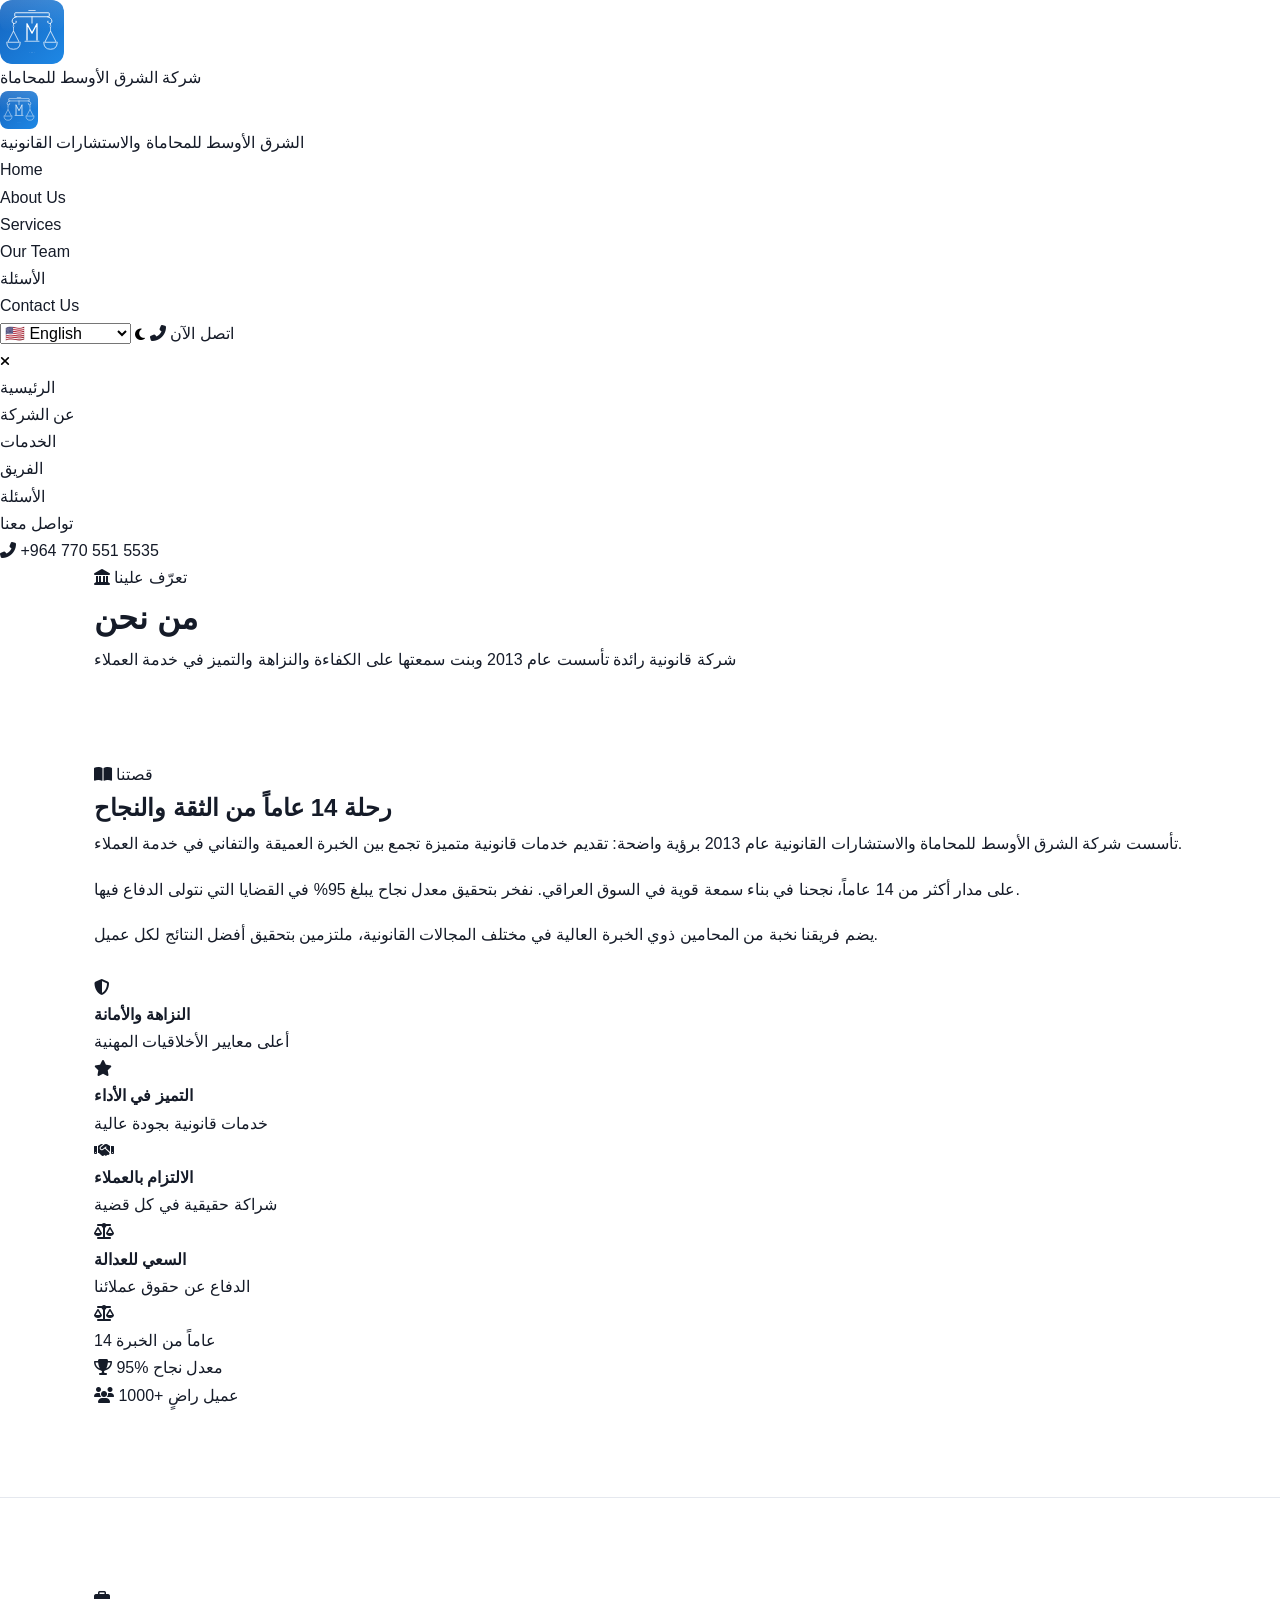
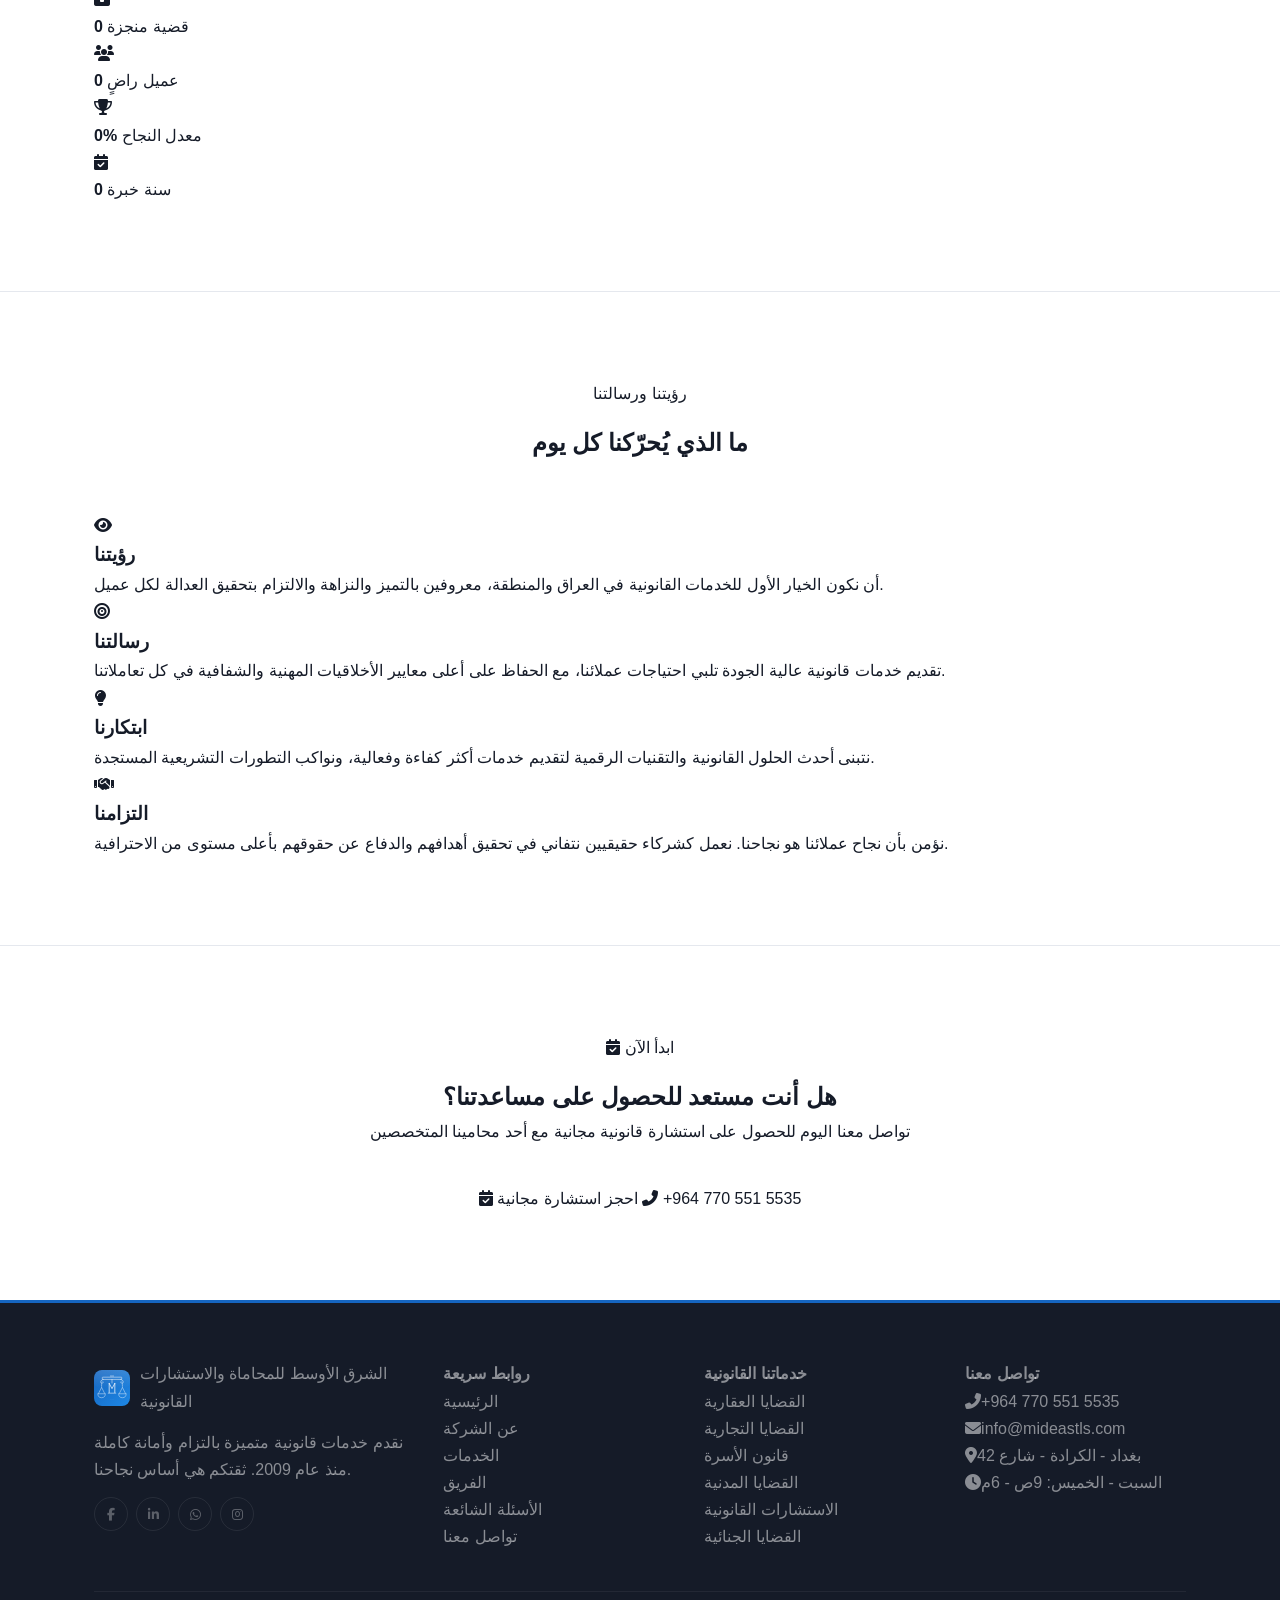
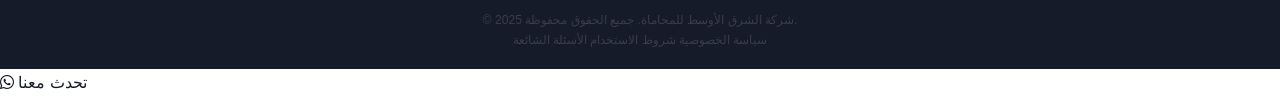
==== about.html @ 9b4bc9b2 "v40: Restore working CSS — fix display, dark mode, language switcher" ====
<!DOCTYPE html>
<html lang="ar" dir="rtl" data-theme="dark">
<head>
  <meta charset="UTF-8">
  <meta name="viewport" content="width=device-width, initial-scale=1.0, viewport-fit=cover">
  <meta name="description" content="من نحن - شركة الشرق الأوسط للمحاماة | تعرف على فريقنا ورؤيتنا ورسالتنا وقيمنا">
  <meta name="robots" content="index, follow">
  <title>من نحن - شركة الشرق الأوسط للمحاماة والاستشارات القانونية</title>
  <link rel="preconnect" href="https://fonts.googleapis.com">
  <link rel="preconnect" href="https://fonts.gstatic.com" crossorigin>
  <link href="https://fonts.googleapis.com/css2?family=Cairo:wght@300;400;500;600;700;800;900&family=Tajawal:wght@300;400;500;700;900&family=Amiri:wght@400;700&display=swap" rel="stylesheet">
  <link rel="stylesheet" href="https://cdnjs.cloudflare.com/ajax/libs/font-awesome/6.5.1/css/all.min.css" crossorigin="anonymous">
  <link rel="stylesheet" href="style.css?v=40">
  <link rel="icon" type="image/svg+xml" href="logo.svg">
  <link rel="manifest" href="manifest.json">
</head>
<body>

  <!-- PAGE LOADER -->
  <div id="pageLoader" class="page-loader">
    <div class="loader-inner">
      <div class="loader-emblem"><img src="logo.svg" alt="logo" style="width:64px;height:64px;border-radius:12px"></div>
      <div class="loader-bar-wrap"><div class="loader-bar-fill" id="loaderBar"></div></div>
      <p class="loader-label">شركة الشرق الأوسط للمحاماة</p>
    </div>
  </div>

  <!-- BACKGROUND DECOR -->
  <div class="site-bg" aria-hidden="true">
    <div class="bg-blob b1"></div>
    <div class="bg-blob b2"></div>
    <div class="bg-grid"></div>
  </div>

  <!-- NAVBAR -->
  <nav class="navbar" id="navbar">
    <div class="nav-inner">
      <a href="index.html" class="nav-logo">
        <div class="logo-emblem"><img src="logo.svg" alt="logo" style="width:38px;height:38px;border-radius:8px"></div>
        <div class="logo-txt">
          <span class="lt-main">الشرق الأوسط</span>
          <span class="lt-sub">للمحاماة والاستشارات القانونية</span>
        </div>
      </a>
      <ul class="nav-links" id="navLinks">
        <li><a href="index.html"          class="nl" data-i18n="nav.home">الرئيسية</a></li>
        <li><a href="about.html"          class="nl active" data-i18n="nav.about">عن الشركة</a></li>
        <li><a href="index.html#services" class="nl" data-i18n="nav.services">الخدمات</a></li>
        <li><a href="index.html#team"     class="nl" data-i18n="nav.team">الفريق</a></li>
        <li><a href="faq.html"            class="nl" data-i18n="nav.faq">الأسئلة</a></li>
        <li><a href="index.html#contact"  class="nl" data-i18n="nav.contact">تواصل معنا</a></li>
      </ul>
      <div class="nav-controls">
        <select class="lang-select" data-language-selector aria-label="اختر اللغة">
          <option value="ar">🇮🇶 AR</option>
          <option value="en">🇺🇸 EN</option>
          <option value="ku">KU</option>
          <option value="tr">🇹🇷 TR</option>
          <option value="fa">🇮🇷 FA</option>
          <option value="fr">🇫🇷 FR</option>
          <option value="de">🇩🇪 DE</option>
          <option value="es">🇪🇸 ES</option>
          <option value="ru">🇷🇺 RU</option>
          <option value="zh">🇨🇳 ZH</option>
        </select>
        <button class="theme-toggle-btn" id="themeBtn" aria-label="تبديل المظهر">
          <i class="fas fa-moon" id="themeIco"></i>
        </button>
        <a href="tel:+9647705515535" class="nav-phone-btn">
          <i class="fas fa-phone-alt"></i>
          <span>اتصل الآن</span>
        </a>
        <button class="burger" id="burger" aria-label="القائمة" aria-expanded="false">
          <span></span><span></span><span></span>
        </button>
      </div>
    </div>
  </nav>

  <!-- MOBILE MENU OVERLAY -->
  <div class="mobile-menu-overlay" id="mobileOverlay">
    <div class="mm-inner">
      <button class="mm-close" id="mmClose"><i class="fas fa-times"></i></button>
      <ul class="mm-links">
        <li><a href="index.html">الرئيسية</a></li>
        <li><a href="about.html">عن الشركة</a></li>
        <li><a href="index.html#services">الخدمات</a></li>
        <li><a href="index.html#team">الفريق</a></li>
        <li><a href="faq.html">الأسئلة</a></li>
        <li><a href="index.html#contact">تواصل معنا</a></li>
      </ul>
      <a href="tel:+9647705515535" class="mm-phone"><i class="fas fa-phone-alt"></i> +964 770 551 5535</a>
    </div>
  </div>

  <!-- PAGE BANNER -->
  <div class="page-banner">
    <div class="container">
      <div class="page-banner-tag"><i class="fas fa-landmark"></i> تعرّف علينا</div>
      <h1>من نحن</h1>
      <p>شركة قانونية رائدة تأسست عام 2013 وبنت سمعتها على الكفاءة والنزاهة والتميز في خدمة العملاء</p>
    </div>
  </div>

  <!-- STORY SECTION -->
  <section class="section">
    <div class="container">
      <div class="about-wrap">
        <div class="about-text-wrap reveal-up">
          <div class="sec-tag"><i class="fas fa-book-open"></i> قصتنا</div>
          <h2 class="sec-title">رحلة 14 عاماً من الثقة والنجاح</h2>
          <p style="color:var(--tx2); line-height:1.85; margin-bottom:1rem;">تأسست شركة الشرق الأوسط للمحاماة والاستشارات القانونية عام 2013 برؤية واضحة: تقديم خدمات قانونية متميزة تجمع بين الخبرة العميقة والتفاني في خدمة العملاء.</p>
          <p style="color:var(--tx2); line-height:1.85; margin-bottom:1rem;">على مدار أكثر من 14 عاماً، نجحنا في بناء سمعة قوية في السوق العراقي. نفخر بتحقيق معدل نجاح يبلغ 95% في القضايا التي نتولى الدفاع فيها.</p>
          <p style="color:var(--tx2); line-height:1.85; margin-bottom:1.5rem;">يضم فريقنا نخبة من المحامين ذوي الخبرة العالية في مختلف المجالات القانونية، ملتزمين بتحقيق أفضل النتائج لكل عميل.</p>
          <div class="about-values-grid">
            <div class="av-val">
              <div class="avv-icon"><i class="fas fa-shield-alt"></i></div>
              <div><h4>النزاهة والأمانة</h4><p>أعلى معايير الأخلاقيات المهنية</p></div>
            </div>
            <div class="av-val">
              <div class="avv-icon"><i class="fas fa-star"></i></div>
              <div><h4>التميز في الأداء</h4><p>خدمات قانونية بجودة عالية</p></div>
            </div>
            <div class="av-val">
              <div class="avv-icon"><i class="fas fa-handshake"></i></div>
              <div><h4>الالتزام بالعملاء</h4><p>شراكة حقيقية في كل قضية</p></div>
            </div>
            <div class="av-val">
              <div class="avv-icon"><i class="fas fa-balance-scale"></i></div>
              <div><h4>السعي للعدالة</h4><p>الدفاع عن حقوق عملائنا</p></div>
            </div>
          </div>
        </div>
        <div class="about-visual reveal-right">
          <div class="av-main">
            <div class="av-emblem"><i class="fas fa-balance-scale"></i></div>
            <div class="av-badge">
              <span class="av-years">14</span>
              <span>عاماً من الخبرة</span>
            </div>
            <div class="av-card av-c1">
              <i class="fas fa-trophy"></i>
              <span>95% معدل نجاح</span>
            </div>
            <div class="av-card av-c2">
              <i class="fas fa-users"></i>
              <span>1000+ عميل راضٍ</span>
            </div>
          </div>
        </div>
      </div>
    </div>
  </section>

  <!-- STATS -->
  <section class="section" style="background:var(--s2); border-top:1px solid var(--border); border-bottom:1px solid var(--border);">
    <div class="container">
      <div class="stats-row">
        <div class="stat-box reveal-up">
          <div class="sbox-icon"><i class="fas fa-briefcase"></i></div>
          <div class="sbox-body">
            <strong class="counter-anim" data-target="500">0</strong>
            <span>قضية منجزة</span>
          </div>
        </div>
        <div class="stat-box reveal-up">
          <div class="sbox-icon"><i class="fas fa-users"></i></div>
          <div class="sbox-body">
            <strong class="counter-anim" data-target="1000">0</strong>
            <span>عميل راضٍ</span>
          </div>
        </div>
        <div class="stat-box reveal-up">
          <div class="sbox-icon"><i class="fas fa-trophy"></i></div>
          <div class="sbox-body">
            <strong><span class="counter-anim" data-target="95">0</span>%</strong>
            <span>معدل النجاح</span>
          </div>
        </div>
        <div class="stat-box reveal-up">
          <div class="sbox-icon"><i class="fas fa-calendar-check"></i></div>
          <div class="sbox-body">
            <strong class="counter-anim" data-target="15">0</strong>
            <span>سنة خبرة</span>
          </div>
        </div>
      </div>
    </div>
  </section>

  <!-- VISION & MISSION -->
  <section class="section">
    <div class="container">
      <div class="section-hd" style="text-align:center; margin-bottom:3rem;">
        <div class="sec-tag" style="margin:0 auto 1rem;">رؤيتنا ورسالتنا</div>
        <h2 class="sec-title">ما الذي يُحرّكنا كل يوم</h2>
      </div>
      <div class="why-grid">
        <div class="why-card reveal-up">
          <div class="why-ico"><i class="fas fa-eye"></i></div>
          <h3>رؤيتنا</h3>
          <p>أن نكون الخيار الأول للخدمات القانونية في العراق والمنطقة، معروفين بالتميز والنزاهة والالتزام بتحقيق العدالة لكل عميل.</p>
        </div>
        <div class="why-card reveal-up">
          <div class="why-ico"><i class="fas fa-bullseye"></i></div>
          <h3>رسالتنا</h3>
          <p>تقديم خدمات قانونية عالية الجودة تلبي احتياجات عملائنا، مع الحفاظ على أعلى معايير الأخلاقيات المهنية والشفافية في كل تعاملاتنا.</p>
        </div>
        <div class="why-card reveal-up">
          <div class="why-ico"><i class="fas fa-lightbulb"></i></div>
          <h3>ابتكارنا</h3>
          <p>نتبنى أحدث الحلول القانونية والتقنيات الرقمية لتقديم خدمات أكثر كفاءة وفعالية، ونواكب التطورات التشريعية المستجدة.</p>
        </div>
        <div class="why-card reveal-up">
          <div class="why-ico"><i class="fas fa-handshake"></i></div>
          <h3>التزامنا</h3>
          <p>نؤمن بأن نجاح عملائنا هو نجاحنا. نعمل كشركاء حقيقيين نتفاني في تحقيق أهدافهم والدفاع عن حقوقهم بأعلى مستوى من الاحترافية.</p>
        </div>
      </div>
    </div>
  </section>

  <!-- CTA -->
  <section class="section" style="background:var(--s2); border-top:1px solid var(--border);">
    <div class="container" style="text-align:center; max-width:660px;">
      <div class="sec-tag" style="margin:0 auto 1rem;"><i class="fas fa-calendar-check"></i> ابدأ الآن</div>
      <h2 class="sec-title reveal-up">هل أنت مستعد للحصول على مساعدتنا؟</h2>
      <p style="color:var(--tx2); margin-bottom:2.5rem;" class="reveal-up">تواصل معنا اليوم للحصول على استشارة قانونية مجانية مع أحد محامينا المتخصصين</p>
      <div class="hero-actions reveal-up">
        <a href="index.html#contact" class="btn-hero-primary">
          <i class="fas fa-calendar-check"></i>
          <span>احجز استشارة مجانية</span>
        </a>
        <a href="tel:+9647705515535" class="btn-hero-secondary">
          <i class="fas fa-phone-alt"></i>
          <span dir="ltr">+964 770 551 5535</span>
        </a>
      </div>
    </div>
  </section>

  <!-- FOOTER -->
  <footer class="footer">
    <div class="footer-top">
      <div class="container">
        <div class="footer-grid">
          <div class="fg-brand">
            <a href="index.html" class="footer-logo">
              <img src="logo.svg" alt="logo" style="width:36px;height:36px;border-radius:8px">
              <div>
                <span class="fl-a">الشرق الأوسط</span>
                <span class="fl-b">للمحاماة والاستشارات القانونية</span>
              </div>
            </a>
            <p>نقدم خدمات قانونية متميزة بالتزام وأمانة كاملة منذ عام 2009. ثقتكم هي أساس نجاحنا.</p>
            <div class="footer-social">
              <a href="#" aria-label="Facebook"><i class="fab fa-facebook-f"></i></a>
              <a href="#" aria-label="LinkedIn"><i class="fab fa-linkedin-in"></i></a>
              <a href="https://wa.me/9647705515535" aria-label="WhatsApp"><i class="fab fa-whatsapp"></i></a>
              <a href="#" aria-label="Instagram"><i class="fab fa-instagram"></i></a>
            </div>
          </div>
          <div class="fg-col">
            <h4>روابط سريعة</h4>
            <ul>
              <li><a href="index.html">الرئيسية</a></li>
              <li><a href="about.html">عن الشركة</a></li>
              <li><a href="index.html#services">الخدمات</a></li>
              <li><a href="index.html#team">الفريق</a></li>
              <li><a href="faq.html">الأسئلة الشائعة</a></li>
              <li><a href="index.html#contact">تواصل معنا</a></li>
            </ul>
          </div>
          <div class="fg-col">
            <h4>خدماتنا القانونية</h4>
            <ul>
              <li><a href="index.html#services">القضايا العقارية</a></li>
              <li><a href="index.html#services">القضايا التجارية</a></li>
              <li><a href="index.html#services">قانون الأسرة</a></li>
              <li><a href="index.html#services">القضايا المدنية</a></li>
              <li><a href="index.html#services">الاستشارات القانونية</a></li>
              <li><a href="index.html#services">القضايا الجنائية</a></li>
            </ul>
          </div>
          <div class="fg-col">
            <h4>تواصل معنا</h4>
            <ul class="footer-contact-list">
              <li><i class="fas fa-phone-alt"></i><a href="tel:+9647705515535" dir="ltr">+964 770 551 5535</a></li>
              <li><i class="fas fa-envelope"></i><a href="mailto:info@mideastls.com">info@mideastls.com</a></li>
              <li><i class="fas fa-map-marker-alt"></i><span>بغداد - الكرادة - شارع 42</span></li>
              <li><i class="fas fa-clock"></i><span>السبت - الخميس: 9ص - 6م</span></li>
            </ul>
          </div>
        </div>
      </div>
    </div>
    <div class="footer-bottom">
      <div class="container">
        <p>© 2025 شركة الشرق الأوسط للمحاماة. جميع الحقوق محفوظة.</p>
        <div class="fbot-links">
          <a href="#">سياسة الخصوصية</a>
          <a href="#">شروط الاستخدام</a>
          <a href="faq.html">الأسئلة الشائعة</a>
        </div>
      </div>
    </div>
  </footer>

  <!-- BACK TO TOP -->
  <button class="back-to-top" id="backTop" aria-label="العودة للأعلى">
    <i class="fas fa-arrow-up"></i>
  </button>

  <!-- WHATSAPP FLOAT -->
  <a href="https://wa.me/9647705515535?text=مرحباً، أود الاستفسار عن خدماتكم القانونية."
     class="wa-float" target="_blank" rel="noopener noreferrer" aria-label="واتساب">
    <i class="fab fa-whatsapp"></i>
    <span>تحدث معنا</span>
  </a>

  <!-- TOAST -->
  <div class="toast-box" id="toastContainer" aria-live="polite" aria-atomic="true"></div>

  <script src="laws-data.js?v=40" defer></script>
  <script src="laws-data-2.js?v=40" defer></script>
  <script src="laws-data-3.js?v=40" defer></script>
  <script src="laws-data-4.js?v=40" defer></script>
  <script src="laws-data-5.js?v=40" defer></script>
  <script src="laws-data-6.js?v=40" defer></script>
  <script src="laws-data-7.js?v=40" defer></script>
  <script src="laws-data-8.js?v=40" defer></script>
  <script src="laws-data-9.js?v=40" defer></script>
  <script src="laws-data-10.js?v=40" defer></script>
  <script src="ai-engine.js?v=40" defer></script>
  <script src="language-system.js?v=40" defer></script>
  <script src="admin-bridge.js?v=40" defer></script>
  <script src="script.js?v=40" defer></script>
</body>
</html>
---- style.css ----
﻿/* ================================================
   v40 — PROFESSIONAL BLUE — Law Firm
   Logo: #1565C0 → #1976D2 → #1E88E5
   Matching logo colors, refined professional look
   ================================================ */

:root {
  --blue-deep: #0d47a1;
  --blue: #1565c0;
  --blue-mid: #1976d2;
  --blue-bright: #1e88e5;
  --blue-light: #42a5f5;
  --blue-pale: #e3f2fd;
  --blue-wash: #f0f7ff;
  --white: #ffffff;
  --off-white: #fafbfd;
  --gray-50: #f5f7fa;
  --gray-100: #ebeef2;
  --gray-200: #dde1e8;
  --gray-300: #b0b8c4;
  --gray-400: #7d8694;
  --gray-500: #555e6e;
  --gray-600: #3d4555;
  --gray-700: #252d3d;
  --gray-800: #151b28;
  --gray-900: #0b0f1a;
  --success: #10b981;
  --danger: #ef4444;
  --warning: #f59e0b;
  --info: #1976d2;
  --bg: #ffffff;
  --bg-alt: #f5f7fa;
  --surface: #ffffff;
  --text: #151b28;
  --text-secondary: #3d4555;
  --text-muted: #7d8694;
  --text-light: #b0b8c4;
  --border: #e5e8ee;
  --border-light: #eef0f4;
  --primary: var(--blue);
  --primary-dark: var(--blue-deep);
  --primary-light: var(--blue-bright);
  --gold: var(--blue-mid);
  --gold-light: var(--blue-bright);
  --gold-dark: var(--blue-deep);
  --gold-glow: rgba(25,118,210,0.08);
  --primary-glow: rgba(25,118,210,0.08);
  --gradient-brand: linear-gradient(135deg,#1565c0 0%,#1976d2 50%,#1e88e5 100%);
  --gradient-hero: linear-gradient(160deg,#0a326e 0%,#1256a0 30%,#1565c0 55%,#1976d2 80%,#1e88e5 100%);
  --gradient-subtle: linear-gradient(180deg,#ffffff 0%,#f5f7fa 100%);
  --gradient-card: none;
  --gradient-card-blue: linear-gradient(135deg,#f0f7ff 0%,#e3f2fd 100%);
  --font-heading: 'Tajawal', sans-serif;
  --font-ar: 'Tajawal', sans-serif;
  --font-en: 'Inter', sans-serif;
  --shadow-xs: 0 1px 2px rgba(0,0,0,0.04);
  --shadow-sm: 0 1px 4px rgba(0,0,0,0.06);
  --shadow: 0 2px 8px rgba(0,0,0,0.06);
  --shadow-md: 0 4px 16px rgba(0,0,0,0.07);
  --shadow-lg: 0 8px 32px rgba(0,0,0,0.08);
  --shadow-xl: 0 16px 48px rgba(0,0,0,0.1);
  --shadow-blue: 0 4px 16px rgba(21,101,192,0.12);
  --shadow-blue-lg: 0 8px 28px rgba(21,101,192,0.16);
  --shadow-card: 0 1px 3px rgba(0,0,0,0.04),0 1px 2px rgba(0,0,0,0.02);
  --shadow-card-hover: 0 8px 24px rgba(0,0,0,0.08);
  --glow-border: none;
  --radius-sm: 8px;
  --radius: 10px;
  --radius-lg: 14px;
  --radius-xl: 18px;
  --radius-2xl: 22px;
  --ease: cubic-bezier(0.4,0,0.2,1);
  --bounce: cubic-bezier(0.34,1.56,0.64,1);
  --duration: 0.2s;
  --transition: 0.25s cubic-bezier(0.4,0,0.2,1);
}

/* ===== RESET ===== */
*,*::before,*::after{margin:0;padding:0;box-sizing:border-box}
html{scroll-behavior:smooth;-webkit-text-size-adjust:100%;font-size:16px}
body{font-family:var(--font-ar);background:var(--bg);color:var(--text);line-height:1.7;-webkit-font-smoothing:antialiased;-moz-osx-font-smoothing:grayscale;overflow-x:hidden}
[lang="en"] body,[lang="fr"] body,[lang="de"] body,[lang="es"] body{font-family:var(--font-en)}
a{text-decoration:none;color:inherit;transition:color var(--transition)}
img{max-width:100%;display:block}
button{cursor:pointer;border:none;background:none;font-family:inherit}
input,textarea,select{font-family:inherit;font-size:inherit}
ul,ol{list-style:none}

::-webkit-scrollbar{width:5px}
::-webkit-scrollbar-track{background:#f5f7fa}
::-webkit-scrollbar-thumb{background:#dde1e8;border-radius:4px}
::-webkit-scrollbar-thumb:hover{background:var(--blue-mid)}
::selection{background:var(--blue-pale);color:var(--blue-deep)}

/* ===== LAYOUT ===== */
.container{max-width:1140px;margin:0 auto;padding:0 24px}
.section{padding:88px 0;position:relative}
.section--alt{background:var(--bg-alt)}

/* ===== SECTION HEADS ===== */
.section__head{text-align:center;margin-bottom:52px}
.section__tag{display:inline-flex;align-items:center;gap:6px;color:var(--blue);font-size:0.72rem;font-weight:700;letter-spacing:2px;text-transform:uppercase;margin-bottom:12px;padding:6px 16px;background:var(--blue-wash);border-radius:4px}
.section__title{font-family:var(--font-heading);font-size:clamp(1.7rem,3.5vw,2.5rem);color:var(--gray-800);font-weight:800;line-height:1.3;margin-bottom:12px}
.section__sub{color:var(--text-muted);font-size:0.92rem;max-width:540px;margin:0 auto;line-height:1.8}

/* ===== GLASS / BASE ===== */
.glass{background:var(--surface);border:1px solid var(--border);border-radius:var(--radius-lg);transition:all var(--transition);box-shadow:var(--shadow-card)}
.glass:hover{box-shadow:var(--shadow-card-hover);transform:translateY(-3px)}

/* ===== BUTTONS ===== */
.btn{display:inline-flex;align-items:center;gap:8px;padding:11px 26px;border-radius:var(--radius);font-weight:700;font-size:0.87rem;transition:all var(--transition);border:2px solid transparent;position:relative;white-space:nowrap}
.btn i{font-size:0.85em}
.btn--primary{background:var(--blue);color:#fff;border-color:var(--blue)}
.btn--primary:hover{background:var(--blue-deep);border-color:var(--blue-deep);transform:translateY(-2px);box-shadow:var(--shadow-blue)}
.btn--gold{background:var(--blue);color:#fff;border-color:var(--blue)}
.btn--gold:hover{background:var(--blue-deep);border-color:var(--blue-deep);transform:translateY(-2px);box-shadow:var(--shadow-blue)}
.btn--outline{background:transparent;color:var(--blue);border-color:var(--border)}
.btn--outline:hover{border-color:var(--blue);background:var(--blue-wash);transform:translateY(-2px)}
.btn--glass{background:var(--blue-wash);color:var(--blue);border-color:transparent}
.btn--glass:hover{background:var(--blue-pale);transform:translateY(-2px)}
.btn--sm{padding:8px 18px;font-size:0.82rem}
.btn--lg{padding:14px 34px;font-size:0.94rem}
.btn--full{width:100%;justify-content:center}

/* ===== LOADER ===== */
.loader{position:fixed;inset:0;z-index:9999;background:#fff;display:flex;align-items:center;justify-content:center;transition:opacity 0.4s,visibility 0.4s}
.loader.hidden{opacity:0;visibility:hidden}
.loader__content{text-align:center}
.loader__icon{margin-bottom:20px;animation:fadeInDown 0.4s var(--ease)}
.loader__icon img{border-radius:12px}
.loader__bar{width:140px;height:3px;background:var(--gray-50);border-radius:3px;overflow:hidden;margin:0 auto 14px}
.loader__progress{height:100%;background:var(--blue);border-radius:3px;width:0;animation:loaderBar 1s var(--ease) forwards}
@keyframes loaderBar{to{width:100%}}
.loader__text{color:var(--text-muted);font-size:0.84rem;font-weight:600}

/* ===== HEADER ===== */
.header{position:fixed;top:0;left:0;width:100%;z-index:1000;transition:all 0.35s var(--ease)}

/* -- Top Bar -- */
.header-topbar{background:var(--gray-800);color:rgba(255,255,255,0.55);font-size:0.74rem;border-bottom:1px solid rgba(255,255,255,0.06);transition:all 0.35s var(--ease);overflow:hidden;max-height:40px}
.header.scrolled .header-topbar{max-height:0;border-bottom-color:transparent;opacity:0}
.header-topbar__inner{display:flex;align-items:center;justify-content:space-between;height:36px}
.topbar__info{display:flex;align-items:center;gap:20px}
.topbar__item{display:flex;align-items:center;gap:6px;color:rgba(255,255,255,0.45);transition:color var(--transition);text-decoration:none;font-weight:500}
.topbar__item:hover{color:var(--blue-light)}
.topbar__item i{font-size:0.68rem;color:var(--blue-light);opacity:0.7}
.topbar__actions{display:flex;align-items:center;gap:12px}
.topbar__social{display:flex;gap:4px}
.topbar__social a{width:26px;height:26px;display:flex;align-items:center;justify-content:center;border-radius:4px;color:rgba(255,255,255,0.35);font-size:0.7rem;transition:all var(--transition)}
.topbar__social a:hover{color:#fff;background:rgba(255,255,255,0.08)}
.topbar__sep{width:1px;height:18px;background:rgba(255,255,255,0.1)}

/* -- Top Bar: Lang & Theme in Topbar -- */
.header-topbar .lang-switcher{position:relative}
.header-topbar .lang-btn{display:flex;align-items:center;gap:5px;padding:4px 10px;border:1px solid rgba(255,255,255,0.1);border-radius:4px;font-size:0.72rem;color:rgba(255,255,255,0.5);background:transparent;transition:all var(--transition)}
.header-topbar .lang-btn:hover{border-color:rgba(255,255,255,0.2);color:rgba(255,255,255,0.8)}
.header-topbar .lang-dropdown{position:absolute;top:calc(100% + 6px);right:0;min-width:150px;background:#fff;border:1px solid var(--border);border-radius:var(--radius);box-shadow:var(--shadow-xl);padding:4px;opacity:0;visibility:hidden;transform:translateY(-6px);transition:all 0.2s var(--ease);z-index:100}
.header-topbar .lang-dropdown.show,.header-topbar .lang-dropdown.active{opacity:1;visibility:visible;transform:translateY(0)}
.header-topbar .lang-dropdown button{display:block;width:100%;padding:9px 14px;text-align:right;font-size:0.85rem;border-radius:6px;color:var(--text);transition:all var(--transition)}
.header-topbar .lang-dropdown button:hover{background:var(--blue-wash);color:var(--blue)}
.header-topbar .theme-btn{width:28px;height:28px;display:flex;align-items:center;justify-content:center;border:1px solid rgba(255,255,255,0.1);border-radius:4px;color:rgba(255,255,255,0.4);font-size:0.72rem;background:transparent;transition:all var(--transition)}
.header-topbar .theme-btn:hover{border-color:rgba(255,255,255,0.2);color:rgba(255,255,255,0.8)}

/* -- Main Nav Bar -- */
.header-main{background:rgba(255,255,255,0.97);backdrop-filter:blur(16px);-webkit-backdrop-filter:blur(16px);border-bottom:1px solid transparent;transition:all 0.35s var(--ease)}
.header.scrolled .header-main{border-bottom-color:var(--border);box-shadow:0 2px 12px rgba(0,0,0,0.04)}
.header__inner{display:flex;align-items:center;justify-content:space-between;height:62px}
.logo{display:flex;align-items:center;gap:12px;text-decoration:none;position:relative}
.logo__icon-wrap{width:42px;height:42px;border-radius:10px;overflow:hidden;flex-shrink:0;box-shadow:0 2px 8px rgba(21,101,192,0.1);border:1px solid rgba(21,101,192,0.08)}
.logo__img{width:100%;height:100%;object-fit:cover}
.logo__text{display:flex;flex-direction:column}
.logo__text strong{font-size:0.95rem;color:var(--gray-800);font-weight:800;line-height:1.2;letter-spacing:-0.01em}
.logo__text small{font-size:0.62rem;color:var(--text-muted);font-weight:500;letter-spacing:0.02em}

.nav{display:flex;align-items:center;gap:1px}
.nav__link{position:relative;padding:8px 11px;font-size:0.8rem;font-weight:600;color:var(--gray-500);border-radius:6px;transition:all var(--transition);letter-spacing:-0.01em}
.nav__link:hover{color:var(--blue);background:var(--blue-wash)}
.nav__link.active{color:var(--blue);font-weight:700}
.nav__link.active::after{content:'';position:absolute;bottom:-1px;left:50%;transform:translateX(-50%);width:20px;height:2.5px;background:var(--blue);border-radius:3px}

.header__actions{display:flex;align-items:center;gap:8px}
.header-cta{display:none;padding:9px 22px;font-size:0.8rem;font-weight:700;border-radius:8px;gap:6px;box-shadow:0 2px 8px rgba(21,101,192,0.15);letter-spacing:-0.01em}
.header-cta:hover{box-shadow:0 4px 16px rgba(21,101,192,0.22);transform:translateY(-1px)}
.header-cta i{font-size:0.78rem}
@media(min-width:1024px){.header-cta{display:inline-flex}}

.burger{display:none;flex-direction:column;gap:5px;padding:8px;width:38px}
.burger span{display:block;height:2px;background:var(--gray-500);border-radius:2px;transition:all var(--transition)}
.burger.active span:nth-child(1){transform:rotate(45deg) translate(5px,5px)}
.burger.active span:nth-child(2){opacity:0}
.burger.active span:nth-child(3){transform:rotate(-45deg) translate(5px,-5px)}
@media(max-width:1023px){.burger{display:flex}}
@media(max-width:1023px){
  .header-topbar{display:none}
  .nav{position:fixed;top:0;right:-300px;width:280px;height:100vh;background:#fff;flex-direction:column;align-items:stretch;gap:0;padding:78px 16px 16px;box-shadow:var(--shadow-xl);transition:right var(--transition);z-index:999;overflow-y:auto;border-left:1px solid var(--border)}
  .nav.open,.nav.active{right:0}
  .nav__link{padding:13px 14px;font-size:0.93rem;border-radius:var(--radius-sm)}
  .nav__link.active::after{display:none}
  .nav__link.active{background:var(--blue-wash);color:var(--blue)}
}
@media(max-width:768px){
  .header-topbar{display:none}
}

/* -- Dark Mode Header -- */
[data-theme="dark"] .header-topbar{background:var(--gray-900);border-bottom-color:rgba(255,255,255,0.04)}
[data-theme="dark"] .header-main{background:rgba(15,18,25,0.95);backdrop-filter:blur(16px)}
[data-theme="dark"] .header.scrolled .header-main{border-bottom-color:var(--border);box-shadow:0 2px 12px rgba(0,0,0,0.2)}
[data-theme="dark"] .logo__text strong{color:#fff}
[data-theme="dark"] .logo__icon-wrap{border-color:rgba(255,255,255,0.06);box-shadow:0 2px 8px rgba(0,0,0,0.2)}
[data-theme="dark"] .nav__link{color:var(--text-muted)}
[data-theme="dark"] .nav__link:hover{color:var(--blue-light);background:rgba(25,118,210,0.06)}
[data-theme="dark"] .nav__link.active{color:var(--blue-bright);background:transparent}
[data-theme="dark"] .nav{background:var(--bg);border-left-color:var(--border)}
[data-theme="dark"] .header-topbar .lang-dropdown{background:var(--surface);border-color:var(--border)}
[data-theme="dark"] .header-topbar .lang-dropdown button{color:var(--text)}
[data-theme="dark"] .header-topbar .lang-dropdown button:hover{background:rgba(25,118,210,0.08)}

/* ===== HERO ===== */
.hero{min-height:100vh;display:flex;align-items:center;background:var(--gradient-hero);position:relative;overflow:hidden;padding:140px 0 80px}
.hero__canvas{display:none!important;opacity:0!important}
.hero__overlay{position:absolute;inset:0;z-index:1}
.hero::before{content:'';position:absolute;width:600px;height:600px;background:radial-gradient(circle,rgba(255,255,255,0.06) 0%,transparent 60%);top:-180px;right:-180px;z-index:1;border-radius:50%}
.hero::after{content:'';position:absolute;width:400px;height:400px;background:radial-gradient(circle,rgba(255,255,255,0.04) 0%,transparent 60%);bottom:-120px;left:-120px;z-index:1;border-radius:50%}
.hero__content{text-align:center;position:relative;z-index:2;max-width:720px;margin:0 auto}
.hero__badge{display:inline-flex;align-items:center;gap:8px;padding:8px 18px;background:rgba(255,255,255,0.1);color:rgba(255,255,255,0.9);border:1px solid rgba(255,255,255,0.15);border-radius:4px;font-size:0.78rem;font-weight:600;margin-bottom:28px;animation:fadeInDown 0.5s var(--ease);backdrop-filter:blur(8px)}
.hero__badge i{color:rgba(255,255,255,0.75)}
.hero__title{font-family:var(--font-heading);font-size:clamp(2.2rem,5.5vw,3.6rem);color:#fff;font-weight:900;line-height:1.18;margin-bottom:18px;animation:fadeInUp 0.6s var(--ease)}
.hero__title-gradient{display:block}
.hero__rotating-wrap{display:block;position:relative;height:1.25em;overflow:hidden;margin-top:4px}
.hero__rotating{display:block;position:relative;height:100%}
.hero__rotating-word{position:absolute;top:0;left:0;right:0;opacity:0;transform:translateY(40px);transition:opacity 0.5s var(--ease),transform 0.5s var(--ease);font-weight:700;font-size:clamp(1.05rem,2.6vw,1.75rem);white-space:nowrap;color:rgba(255,255,255,0.6)}
.hero__rotating-word.active{opacity:1;transform:translateY(0)}
.hero__rotating-word.exit-up{opacity:0;transform:translateY(-40px)}
.hero__sub{color:rgba(255,255,255,0.5);font-size:0.95rem;line-height:1.85;margin-bottom:36px;max-width:580px;margin-left:auto;margin-right:auto;animation:fadeInUp 0.7s var(--ease)}
.hero__btns{display:flex;gap:12px;justify-content:center;flex-wrap:wrap;margin-bottom:52px;animation:fadeInUp 0.8s var(--ease)}
.hero .btn--gold{background:rgba(255,255,255,0.12);color:#fff;border-color:rgba(255,255,255,0.2);backdrop-filter:blur(8px)}
.hero .btn--gold:hover{background:rgba(255,255,255,0.2);border-color:rgba(255,255,255,0.3);transform:translateY(-2px)}
.hero .btn--outline{color:rgba(255,255,255,0.7);border-color:rgba(255,255,255,0.15);background:transparent}
.hero .btn--outline:hover{background:rgba(255,255,255,0.08);border-color:rgba(255,255,255,0.25);color:#fff;transform:translateY(-2px)}
.hero .btn--glass{background:rgba(255,255,255,0.05);color:rgba(255,255,255,0.55);border-color:rgba(255,255,255,0.08)}
.hero .btn--glass:hover{background:rgba(255,255,255,0.1);border-color:rgba(255,255,255,0.18);color:#fff;transform:translateY(-2px)}

.hero__stats{display:grid;grid-template-columns:repeat(4,1fr);gap:12px;max-width:660px;margin:0 auto;animation:fadeInUp 0.9s var(--ease)}
.hero-stat{background:rgba(255,255,255,0.07);backdrop-filter:blur(8px);border:1px solid rgba(255,255,255,0.1);border-radius:var(--radius);padding:20px 14px;text-align:center;transition:all var(--transition)}
.hero-stat:hover{background:rgba(255,255,255,0.12);transform:translateY(-2px)}
.hero-stat__num{font-size:1.8rem;font-weight:900;color:#fff;display:inline;line-height:1}
.hero-stat span:not(.hero-stat__num){font-size:1.2rem;font-weight:700;color:rgba(255,255,255,0.55)}
.hero-stat p{font-size:0.73rem;color:rgba(255,255,255,0.35);margin-top:4px;font-weight:500}
.hero__scroll{position:absolute;bottom:28px;left:50%;transform:translateX(-50%);z-index:2;color:rgba(255,255,255,0.25);font-size:1rem;animation:scrollBounce 2.5s infinite}

.section__wave{position:absolute;bottom:0;left:0;width:100%;overflow:hidden;line-height:0;z-index:3}
.section__wave--top{top:0;bottom:auto;transform:rotate(180deg)}
.section__wave svg{display:block;width:100%;height:60px}
.section__wave path{fill:#fff}
.section--alt .section__wave path{fill:var(--bg-alt)}

/* ===== ABOUT ===== */
.about-grid{display:grid;grid-template-columns:1fr 1fr;gap:52px;align-items:center}
.about__content .section__tag{display:inline-flex;margin-bottom:12px}
.about__content .section__title{text-align:right;font-size:clamp(1.55rem,2.8vw,2.1rem);margin-bottom:14px}
[dir="ltr"] .about__content .section__title{text-align:left}
.about__content p{color:var(--text-secondary);margin-bottom:12px;font-size:0.91rem;line-height:1.85}
.about__features{display:flex;flex-direction:column;gap:8px;margin:18px 0 26px}
.about-feat{display:flex;align-items:center;gap:10px;font-size:0.88rem;color:var(--text)}
.about-feat i{color:var(--blue-mid);font-size:0.8rem;flex-shrink:0}
.about__visual{display:grid;grid-template-columns:1fr 1fr;gap:14px}
.about__card{padding:26px 18px;text-align:center;background:#fff;border:1px solid var(--border);border-radius:var(--radius-lg);box-shadow:var(--shadow-card);transition:all var(--transition);position:relative;overflow:hidden}
.about__card::before{content:'';position:absolute;top:0;left:0;right:0;height:3px;background:var(--blue);transform:scaleX(0);transition:transform 0.3s var(--ease)}
.about__card:hover::before{transform:scaleX(1)}
.about__card:hover{box-shadow:var(--shadow-card-hover);transform:translateY(-3px)}
.about__card-icon{width:48px;height:48px;display:flex;align-items:center;justify-content:center;border-radius:var(--radius);background:var(--blue-wash);color:var(--blue-mid);font-size:1.05rem;margin:0 auto 12px;transition:all var(--transition)}
.about__card:hover .about__card-icon{background:var(--blue);color:#fff}
.about__card h3{font-size:1.5rem;font-weight:900;color:var(--gray-800);margin-bottom:4px}
.about__card p{font-size:0.8rem;color:var(--text-muted)}

/* ===== SERVICES ===== */
.services-grid{display:grid;grid-template-columns:repeat(3,1fr);gap:18px}
.service-card{padding:28px 22px;background:#fff;border:1px solid var(--border);border-radius:var(--radius-lg);position:relative;overflow:hidden;transition:all var(--transition);box-shadow:var(--shadow-card)}
.service-card::before{content:'';position:absolute;top:0;left:0;right:0;height:3px;background:var(--blue);transform:scaleX(0);transition:transform 0.3s var(--ease)}
.service-card:hover::before{transform:scaleX(1)}
.service-card:hover{box-shadow:var(--shadow-card-hover);transform:translateY(-3px)}
.service-card__icon{width:50px;height:50px;display:flex;align-items:center;justify-content:center;border-radius:var(--radius);background:var(--blue-wash);color:var(--blue-mid);font-size:1.1rem;margin-bottom:16px;transition:all var(--transition)}
.service-card:hover .service-card__icon{background:var(--blue);color:#fff}
.service-card h3{font-size:1.02rem;font-weight:700;color:var(--gray-800);margin-bottom:10px}
.service-card p{font-size:0.86rem;color:var(--text-secondary);line-height:1.75;margin-bottom:16px}
.service-card__link{display:inline-flex;align-items:center;gap:6px;font-size:0.82rem;font-weight:600;color:var(--blue-mid);transition:all var(--transition)}
.service-card__link:hover{gap:10px;color:var(--blue-deep)}

/* ===== LAWS LIBRARY ===== */
.library-stats{display:grid;grid-template-columns:repeat(4,1fr);gap:14px;margin-bottom:40px}
.library-stat{padding:22px 16px;text-align:center;background:#fff;border:1px solid var(--border);border-radius:var(--radius-lg);box-shadow:var(--shadow-card);transition:all var(--transition)}
.library-stat:hover{transform:translateY(-3px);box-shadow:var(--shadow-card-hover)}
.library-stat__icon{width:44px;height:44px;display:flex;align-items:center;justify-content:center;border-radius:50%;background:var(--blue-wash);color:var(--blue-mid);font-size:0.95rem;margin:0 auto 10px;transition:all var(--transition)}
.library-stat:hover .library-stat__icon{background:var(--blue);color:#fff}
.library-stat__num{font-size:1.4rem;font-weight:900;color:var(--blue);margin-bottom:2px}
.library-stat__label{font-size:0.74rem;color:var(--text-muted)}
.library-categories{display:grid;grid-template-columns:repeat(5,1fr);gap:12px;margin-bottom:40px}
.library-cat{display:flex;flex-direction:column;align-items:center;gap:8px;padding:20px 12px;text-align:center;background:#fff;border:1px solid var(--border);border-radius:var(--radius-lg);cursor:pointer;box-shadow:var(--shadow-card);transition:all var(--transition)}
.library-cat:hover{box-shadow:var(--shadow-card-hover);transform:translateY(-3px);border-color:var(--blue-pale)}
.library-cat i{font-size:1.25rem;color:var(--blue-mid);transition:all var(--transition)}
.library-cat:hover i{transform:scale(1.1);color:var(--blue)}
.library-cat h4{font-size:0.8rem;font-weight:600;color:var(--text)}
.library-cat__count{font-size:0.71rem;color:var(--text-light)}
.library-cta{margin-top:16px}
.library-cta__box{padding:40px;text-align:center;background:#fff;border:1px solid var(--border);border-radius:var(--radius-xl);box-shadow:var(--shadow)}
.library-cta__box:hover{box-shadow:var(--shadow-md)}
.library-cta__icon{width:56px;height:56px;display:flex;align-items:center;justify-content:center;border-radius:50%;background:var(--blue);color:#fff;font-size:1.2rem;margin:0 auto 16px;box-shadow:var(--shadow-blue)}
.library-cta__box h3{font-size:1.15rem;font-weight:700;color:var(--gray-800);margin-bottom:10px}
.library-cta__box p{color:var(--text-secondary);font-size:0.88rem;line-height:1.8;max-width:540px;margin:0 auto 20px}
.library-cta__examples{display:flex;flex-wrap:wrap;justify-content:center;gap:8px;margin-bottom:22px}
.library-cta__tag{padding:6px 16px;background:var(--blue-wash);border:1px solid var(--blue-pale);border-radius:4px;font-size:0.78rem;color:var(--blue);cursor:pointer;transition:all var(--transition);font-weight:500}
.library-cta__tag:hover{background:var(--blue);color:#fff;border-color:var(--blue)}

/* ===== AI ASSISTANT ===== */
.assistant-container{display:grid;grid-template-columns:240px 1fr;gap:18px}
.assistant-features{display:flex;flex-direction:column;gap:12px}
.asst-feat{padding:18px 16px;background:#fff;border:1px solid var(--border);border-radius:var(--radius-lg);box-shadow:var(--shadow-card);transition:all var(--transition)}
.asst-feat:hover{box-shadow:var(--shadow-card-hover);transform:translateY(-3px)}
.asst-feat__icon{width:38px;height:38px;display:flex;align-items:center;justify-content:center;border-radius:var(--radius);background:var(--blue-wash);color:var(--blue-mid);font-size:0.9rem;margin-bottom:10px}
.asst-feat h4{font-size:0.84rem;font-weight:600;color:var(--gray-800);margin-bottom:4px}
.asst-feat p{font-size:0.76rem;color:var(--text-muted);line-height:1.6}

/* Chat Box */
.chat-box{background:#fff;border:1px solid var(--border);border-radius:var(--radius-xl);box-shadow:var(--shadow-lg);display:flex;flex-direction:column;height:620px;overflow:hidden;position:relative}
.chat-fullscreen-close{display:none;position:absolute;top:12px;left:12px;z-index:10;width:32px;height:32px;border-radius:50%;background:rgba(255,255,255,0.1);border:1px solid rgba(255,255,255,0.15);color:#fff;font-size:0.8rem;align-items:center;justify-content:center}
.chat-header{display:flex;align-items:center;justify-content:space-between;padding:14px 18px;background:var(--blue);color:#fff}
.chat-header__info{display:flex;align-items:center;gap:10px}
.chat-avatar{width:36px;height:36px;display:flex;align-items:center;justify-content:center;border-radius:50%;background:rgba(255,255,255,0.15);color:#fff;font-size:0.9rem;position:relative}
.chat-avatar__pulse{position:absolute;bottom:1px;right:1px;width:8px;height:8px;background:var(--success);border-radius:50%;border:2px solid var(--blue);animation:statusPulse 2s infinite}
.chat-header__info h4{font-size:0.88rem;font-weight:700}
.chat-header__meta{display:flex;align-items:center;gap:8px}
.chat-status{font-size:0.7rem;color:rgba(255,255,255,0.6)}
.chat-badge{font-size:0.62rem;padding:2px 8px;background:rgba(255,255,255,0.12);border-radius:4px;color:rgba(255,255,255,0.7)}
.chat-header__actions{display:flex;gap:3px}
.chat-action{width:32px;height:32px;display:flex;align-items:center;justify-content:center;border-radius:var(--radius-sm);color:rgba(255,255,255,0.5);font-size:0.8rem;transition:all var(--transition)}
.chat-action:hover{background:rgba(255,255,255,0.12);color:#fff}
.chat-searchbar{display:flex;align-items:center;gap:8px;padding:8px 16px;border-bottom:1px solid var(--border-light);background:var(--gray-50)}
.chat-searchbar i{color:var(--text-muted);font-size:0.85rem}
.chat-searchbar input{flex:1;border:none;background:transparent;outline:none;font-size:0.86rem;color:var(--text)}
.chat-searchbar span{font-size:0.72rem;color:var(--text-light)}
.chat-searchbar button{color:var(--text-muted);font-size:0.85rem}

.chat-messages{flex:1;overflow-y:auto;padding:18px;display:flex;flex-direction:column;gap:14px;background:var(--gray-50)}
.chat-msg{display:flex;gap:10px;max-width:85%;animation:msgSlideIn 0.3s var(--ease)}
.chat-msg--bot{align-self:flex-start}
.chat-msg--user{align-self:flex-end;flex-direction:row-reverse}
.chat-msg__avatar{width:32px;height:32px;display:flex;align-items:center;justify-content:center;border-radius:50%;background:var(--blue);color:#fff;font-size:0.8rem;flex-shrink:0}
.chat-msg--user .chat-msg__avatar{background:var(--gray-200);color:var(--text-secondary)}
.chat-msg__bubble{padding:12px 16px;border-radius:var(--radius);font-size:0.87rem;line-height:1.75}
.chat-msg--bot .chat-msg__bubble{background:#fff;border:1px solid var(--border);color:var(--text)}
[dir="rtl"] .chat-msg--bot .chat-msg__bubble{border-top-right-radius:3px}
[dir="ltr"] .chat-msg--bot .chat-msg__bubble{border-top-left-radius:3px}
.chat-msg--user .chat-msg__bubble{background:var(--blue);color:#fff}
[dir="rtl"] .chat-msg--user .chat-msg__bubble{border-top-left-radius:3px}
[dir="ltr"] .chat-msg--user .chat-msg__bubble{border-top-right-radius:3px}
.chat-msg__bubble h4{font-weight:700;margin-bottom:6px}
.chat-msg__bubble p{margin:4px 0}
.chat-msg__bubble ul,.chat-msg__bubble ol{margin:6px 0;padding-right:18px}
[dir="ltr"] .chat-msg__bubble ul,[dir="ltr"] .chat-msg__bubble ol{padding-right:0;padding-left:18px}
.chat-msg__bubble li{margin:3px 0;list-style:disc}
.chat-msg__bubble strong{font-weight:700}
.chat-msg__bubble code{padding:2px 6px;background:var(--gray-50);border-radius:3px;font-size:0.83em}
.chat-msg--user .chat-msg__bubble code{background:rgba(255,255,255,0.15)}
.chat-scroll-btn{position:absolute;bottom:80px;left:50%;transform:translateX(-50%);width:34px;height:34px;border-radius:50%;background:#fff;border:1px solid var(--border);box-shadow:var(--shadow-sm);color:var(--text-muted);font-size:0.8rem;display:flex;align-items:center;justify-content:center;z-index:5;cursor:pointer}

.chat-suggestions{display:flex;flex-wrap:wrap;gap:6px;padding:10px 18px;border-top:1px solid var(--border-light);background:#fff}
.chat-suggestions button{padding:5px 14px;border-radius:4px;font-size:0.76rem;background:var(--blue-wash);border:1px solid var(--blue-pale);color:var(--blue);cursor:pointer;transition:all var(--transition);font-weight:500}
.chat-suggestions button:hover{background:var(--blue);color:#fff;border-color:var(--blue)}

.chat-input{display:flex;align-items:center;gap:8px;padding:12px 16px;border-top:1px solid var(--border-light);background:#fff}
.chat-input__voice{width:38px;height:38px;display:flex;align-items:center;justify-content:center;border-radius:50%;background:var(--gray-50);color:var(--text-muted);font-size:0.9rem;transition:all var(--transition);flex-shrink:0;border:1px solid transparent}
.chat-input__voice:hover,.chat-input__voice.active{background:var(--blue);color:#fff}
.chat-input__wrap{flex:1;position:relative}
.chat-input__wrap input{width:100%;padding:10px 16px;border:1.5px solid var(--border);border-radius:var(--radius);background:var(--gray-50);font-size:0.88rem;color:var(--text);outline:none;transition:all var(--transition)}
[dir="rtl"] .chat-input__wrap input{padding-left:50px;padding-right:16px}
[dir="ltr"] .chat-input__wrap input{padding-right:50px;padding-left:16px}
.chat-input__wrap input:focus{border-color:var(--blue-light);box-shadow:0 0 0 3px rgba(25,118,210,0.06);background:#fff}
.chat-input__counter{position:absolute;top:50%;right:14px;transform:translateY(-50%);font-size:0.65rem;color:var(--text-light)}
[dir="ltr"] .chat-input__counter{right:auto;left:14px}
.chat-input__send{width:40px;height:40px;display:flex;align-items:center;justify-content:center;border-radius:50%;background:var(--blue);color:#fff;font-size:0.88rem;transition:all var(--transition);flex-shrink:0}
.chat-input__send:hover{background:var(--blue-deep);transform:scale(1.05)}

.voice-indicator{padding:18px;text-align:center;background:var(--gray-50);border-top:1px solid var(--border-light)}
.voice-wave{display:flex;align-items:center;justify-content:center;gap:4px;height:32px;margin-bottom:8px}
.voice-wave span{width:3px;background:var(--blue-mid);border-radius:2px;animation:voiceWave 0.6s ease-in-out infinite alternate}
.voice-wave span:nth-child(1){height:12px;animation-delay:0s}
.voice-wave span:nth-child(2){height:20px;animation-delay:0.1s}
.voice-wave span:nth-child(3){height:28px;animation-delay:0.2s}
.voice-wave span:nth-child(4){height:20px;animation-delay:0.3s}
.voice-wave span:nth-child(5){height:12px;animation-delay:0.4s}
.voice-indicator p{font-size:0.8rem;color:var(--text-muted)}
.voice-stop{margin-top:10px;padding:6px 18px;border-radius:4px;background:var(--danger);color:#fff;font-size:0.8rem}
.chat-footer{display:flex;align-items:center;justify-content:space-between;padding:6px 16px;font-size:0.68rem;color:var(--text-light);border-top:1px solid var(--border-light);background:#fff;border-radius:0 0 var(--radius-xl) var(--radius-xl)}
.chat-footer__brand{display:flex;align-items:center;gap:4px}
.chat-box.fullscreen{position:fixed;inset:0;z-index:9998;border-radius:0;height:100vh;border:none}
.chat-box.fullscreen .chat-header{border-radius:0}
.chat-box.fullscreen .chat-footer{border-radius:0}
.chat-box.fullscreen .chat-fullscreen-close{display:flex}

/* ===== TEAM ===== */
.team-grid{display:grid;grid-template-columns:repeat(2,1fr);gap:22px;max-width:680px;margin:0 auto}
.team-card{padding:36px 24px;text-align:center;background:#fff;border:1px solid var(--border);border-radius:var(--radius-xl);box-shadow:var(--shadow-card);transition:all var(--transition);position:relative;overflow:hidden}
.team-card::before{content:'';position:absolute;top:0;left:0;right:0;height:80px;background:var(--blue)}
.team-card::after{content:'';position:absolute;top:0;left:0;right:0;height:80px;background:linear-gradient(180deg,transparent 55%,#fff)}
.team-card:hover{box-shadow:var(--shadow-card-hover);transform:translateY(-4px)}
.team-card__photo{margin-bottom:14px;position:relative;z-index:1}
.team-avatar{width:76px;height:76px;display:flex;align-items:center;justify-content:center;border-radius:50%;background:var(--blue-wash);color:var(--blue-mid);font-size:1.7rem;margin:30px auto 0;border:3px solid #fff;box-shadow:var(--shadow-blue)}
.team-card h3{font-size:1.1rem;font-weight:700;color:var(--gray-800);margin-bottom:4px}
.team-role{font-size:0.77rem;color:var(--blue);font-weight:600;margin-bottom:12px}
.team-desc{font-size:0.84rem;color:var(--text-secondary);line-height:1.8;margin-bottom:16px}
.team-card__social{display:flex;justify-content:center;gap:8px}
.team-card__social a{width:34px;height:34px;display:flex;align-items:center;justify-content:center;border-radius:50%;border:1px solid var(--border);color:var(--text-muted);font-size:0.78rem;transition:all var(--transition)}
.team-card__social a:hover{background:var(--blue);color:#fff;border-color:var(--blue)}

/* ===== TESTIMONIALS ===== */
.testi-grid{display:grid;grid-template-columns:repeat(3,1fr);gap:18px}
.testi-card{padding:26px 22px;background:#fff;border:1px solid var(--border);border-radius:var(--radius-lg);box-shadow:var(--shadow-card);position:relative;transition:all var(--transition)}
.testi-card::before{content:'\201C';position:absolute;top:14px;right:18px;font-size:3rem;color:var(--blue-pale);line-height:1;font-family:Georgia,serif}
[dir="ltr"] .testi-card::before{right:auto;left:18px}
.testi-card:hover{box-shadow:var(--shadow-card-hover);transform:translateY(-3px)}
.testi-stars{margin-bottom:14px}
.testi-stars i{color:var(--warning);font-size:0.8rem;margin-left:1px}
[dir="ltr"] .testi-stars i{margin-left:0;margin-right:1px}
.testi-card>p{font-size:0.86rem;color:var(--text-secondary);line-height:1.8;margin-bottom:18px;font-style:italic}
.testi-author{display:flex;align-items:center;gap:12px;border-top:1px solid var(--border-light);padding-top:14px}
.testi-av{width:40px;height:40px;display:flex;align-items:center;justify-content:center;border-radius:50%;background:var(--blue-wash);color:var(--blue-mid);font-size:0.82rem}
.testi-author h4{font-size:0.84rem;font-weight:600;color:var(--gray-800)}
.testi-author small{font-size:0.73rem;color:var(--text-muted)}

/* ===== PRICING ===== */
.pricing-toggle{display:flex;align-items:center;justify-content:center;gap:12px;margin-bottom:40px}
.pricing-toggle__label{font-size:0.86rem;color:var(--text-muted);font-weight:500;transition:color var(--transition)}
.pricing-toggle__label--active{color:var(--gray-800);font-weight:700}
.pricing-toggle__switch{width:48px;height:26px;border-radius:13px;background:var(--gray-100);position:relative;cursor:pointer;transition:background var(--transition);border:1px solid var(--border)}
.pricing-toggle__switch.active{background:var(--blue);border-color:var(--blue)}
.pricing-toggle__knob{position:absolute;top:3px;left:3px;width:20px;height:20px;border-radius:50%;background:#fff;box-shadow:var(--shadow-sm);transition:transform var(--transition)}
[dir="rtl"] .pricing-toggle__knob{left:auto;right:3px}
.pricing-toggle__switch.active .pricing-toggle__knob{transform:translateX(22px)}
[dir="rtl"] .pricing-toggle__switch.active .pricing-toggle__knob{transform:translateX(-22px)}
.pricing-toggle__save{font-size:0.71rem;color:var(--blue);font-weight:600;background:var(--blue-wash);padding:3px 10px;border-radius:4px}
.pricing-grid{display:grid;grid-template-columns:repeat(3,1fr);gap:18px;align-items:start}
.pricing-card{padding:28px 22px;background:#fff;border:1px solid var(--border);border-radius:var(--radius-xl);position:relative;transition:all var(--transition);box-shadow:var(--shadow-card)}
.pricing-card:hover{box-shadow:var(--shadow-card-hover);transform:translateY(-3px)}
.pricing-card__ribbon{height:3px;border-radius:var(--radius-xl) var(--radius-xl) 0 0;background:var(--border);position:absolute;top:0;left:0;right:0}
.pricing-card__ribbon--gold{background:var(--blue)}
.pricing-card--featured{border-color:var(--blue-pale);box-shadow:var(--shadow-blue)}
.pricing-card--featured:hover{box-shadow:var(--shadow-blue-lg)}
.pricing-card__popular{position:absolute;top:16px;left:50%;transform:translateX(-50%);padding:4px 14px;background:var(--blue);color:#fff;font-size:0.69rem;font-weight:700;border-radius:4px;white-space:nowrap}
.pricing-card__glow{display:none}
.pricing-card__icon{width:46px;height:46px;display:flex;align-items:center;justify-content:center;border-radius:var(--radius);background:var(--blue-wash);color:var(--blue-mid);font-size:1rem;margin-bottom:16px;margin-top:8px}
.pricing-card__icon--pro{background:var(--blue);color:#fff}
.pricing-card__header{margin-bottom:20px}
.pricing-card__badge{display:inline-block;padding:3px 14px;font-size:0.74rem;font-weight:600;background:var(--blue-wash);color:var(--blue);border-radius:4px;margin-bottom:12px}
.pricing-card__badge--pro{background:var(--blue);color:#fff}
.pricing-card__price{display:flex;align-items:baseline;gap:6px;margin-bottom:8px}
.pricing-card__amount{font-size:1.65rem;font-weight:900;color:var(--gray-800)}
.pricing-card--featured .pricing-card__amount{color:var(--blue)}
.pricing-card__meta{display:flex;flex-direction:column}
.pricing-card__currency{font-size:0.8rem;font-weight:600;color:var(--text-muted)}
.pricing-card__period{font-size:0.7rem;color:var(--text-light)}
.pricing-card__desc{font-size:0.8rem;color:var(--text-secondary);line-height:1.6}
.pricing-card__features{margin-bottom:24px}
.pricing-card__features li{display:flex;align-items:center;gap:10px;padding:8px 0;font-size:0.84rem;color:var(--text);border-bottom:1px solid var(--border-light)}
.pricing-card__features li:last-child{border-bottom:none}
.pricing-card__features li.disabled{color:var(--text-light)}
.pricing-feat__icon{width:22px;height:22px;display:flex;align-items:center;justify-content:center;border-radius:50%;background:rgba(16,185,129,0.08);color:var(--success);font-size:0.62rem;flex-shrink:0}
.pricing-feat__icon--no{background:rgba(239,68,68,0.06);color:var(--danger)}
.pricing-btn{}
.pricing-trust{display:flex;justify-content:center;gap:24px;margin-top:36px;flex-wrap:wrap}
.pricing-trust__item{display:flex;align-items:center;gap:8px;font-size:0.8rem;color:var(--text-muted)}
.pricing-trust__item i{color:var(--blue-mid);font-size:0.85rem}

/* ===== PAYMENT MODAL ===== */
.payment-modal{position:fixed;inset:0;z-index:9999;display:flex;align-items:center;justify-content:center;padding:20px}
.payment-modal__overlay{position:absolute;inset:0;background:rgba(11,15,26,0.5);backdrop-filter:blur(4px)}
.payment-modal__content{position:relative;background:#fff;border:1px solid var(--border);border-radius:var(--radius-xl);padding:32px;max-width:480px;width:100%;max-height:85vh;overflow-y:auto;box-shadow:var(--shadow-xl);z-index:1}
.payment-modal__header{display:flex;align-items:center;justify-content:space-between;margin-bottom:20px}
.payment-modal__header h3{font-size:1.1rem;font-weight:700;color:var(--gray-800)}
.payment-modal__close{width:32px;height:32px;display:flex;align-items:center;justify-content:center;border-radius:50%;border:1px solid var(--border);color:var(--text-muted);transition:all var(--transition)}
.payment-modal__close:hover{background:var(--danger);color:#fff;border-color:var(--danger)}
.payment-modal__plan{display:flex;align-items:center;gap:8px;padding:12px 16px;background:var(--blue-wash);border:1px solid var(--blue-pale);border-radius:var(--radius);margin-bottom:20px;font-size:0.86rem}
.payment-modal__plan strong{color:var(--blue)}
.payment-modal__price{margin-right:auto;font-weight:700;color:var(--blue)}
[dir="ltr"] .payment-modal__price{margin-right:0;margin-left:auto}
.payment-methods{display:grid;grid-template-columns:repeat(2,1fr);gap:10px;margin-bottom:20px}
.payment-method{display:flex;align-items:center;gap:10px;padding:14px 16px;border:1.5px solid var(--border);border-radius:var(--radius);cursor:pointer;transition:all var(--transition);background:#fff}
.payment-method:hover,.payment-method.active{border-color:var(--blue-light);background:var(--blue-wash)}
.payment-method i{font-size:1.3rem;color:var(--blue-mid)}
.payment-method span{font-size:0.83rem;font-weight:500;color:var(--text)}
.payment-form{border-top:1px solid var(--border-light);padding-top:20px}
.payment-form__method-info{padding:12px;background:var(--gray-50);border:1px solid var(--border);border-radius:var(--radius);margin-bottom:16px;font-size:0.82rem;color:var(--text-secondary)}
.payment-form .form-group{margin-bottom:14px}
.payment-form label{display:block;margin-bottom:6px;font-size:0.82rem;font-weight:600;color:var(--text)}
.payment-form input{width:100%;padding:10px 14px;border:1.5px solid var(--border);border-radius:var(--radius);background:#fff;font-size:0.88rem;color:var(--text);outline:none;transition:all var(--transition)}
.payment-form input:focus{border-color:var(--blue-light);box-shadow:0 0 0 3px rgba(25,118,210,0.06)}

/* ===== APP SECTION ===== */
.app-section{background:var(--bg-alt)}
.app-grid{display:grid;grid-template-columns:1fr 1fr;gap:48px;align-items:center}
.app__content .section__tag{margin-bottom:12px}
.app__content .section__title{text-align:right;font-size:clamp(1.45rem,2.8vw,2rem);margin-bottom:14px}
[dir="ltr"] .app__content .section__title{text-align:left}
.app__content .section__sub{text-align:right;margin:0 0 24px;max-width:100%}
[dir="ltr"] .app__content .section__sub{text-align:left}
.app__features-grid{display:grid;grid-template-columns:1fr 1fr;gap:10px;margin-bottom:24px}
.app-feat{display:flex;align-items:center;gap:10px;padding:12px 14px;background:#fff;border:1px solid var(--border);border-radius:var(--radius);box-shadow:var(--shadow-xs);transition:all var(--transition)}
.app-feat:hover{box-shadow:var(--shadow-sm);transform:translateY(-2px)}
.app-feat__icon{width:34px;height:34px;display:flex;align-items:center;justify-content:center;border-radius:var(--radius-sm);background:var(--blue-wash);color:var(--blue-mid);font-size:0.8rem;flex-shrink:0}
.app-feat__text h4{font-size:0.76rem;font-weight:600;color:var(--text)}
.app__buttons{display:flex;gap:10px;flex-wrap:wrap}
.app-store-btn{display:flex;align-items:center;gap:10px;padding:10px 18px;background:var(--gray-800);color:#fff;border-radius:var(--radius);transition:all var(--transition);border:none}
.app-store-btn:hover{transform:translateY(-2px);box-shadow:var(--shadow-md)}
.app-store-btn--primary{background:var(--blue)}
.app-store-btn--primary:hover{background:var(--blue-deep)}
.app-store-btn__icon{font-size:1.3rem}
.app-store-btn small{font-size:0.63rem;opacity:0.6;display:block}
.app-store-btn strong{font-size:0.8rem}

/* Phone Mockup */
.app__visual{display:flex;justify-content:center}
.phone-mockup{position:relative;width:256px}
.phone-mockup__glow{display:block;position:absolute;inset:-40px;background:radial-gradient(circle,rgba(25,118,210,0.05),transparent 70%);z-index:0}
.phone-mockup__frame{background:var(--gray-800);border-radius:34px;padding:8px;box-shadow:var(--shadow-xl);position:relative;z-index:1}
.phone-mockup__notch{position:absolute;top:14px;left:50%;transform:translateX(-50%);width:78px;height:20px;background:var(--gray-800);border-radius:0 0 12px 12px;z-index:2;display:flex;align-items:center;justify-content:center}
.phone-mockup__camera{width:8px;height:8px;border-radius:50%;background:var(--gray-600)}
.phone-mockup__screen{background:#fff;border-radius:26px;overflow:hidden;height:450px;display:flex;flex-direction:column}
.mock-header{display:flex;align-items:center;justify-content:space-between;padding:28px 14px 10px;background:var(--blue);color:#fff}
.mock-header__left{display:flex;align-items:center;gap:8px;font-size:0.7rem;font-weight:600}
.mock-header__logo{width:24px;height:24px;display:flex;align-items:center;justify-content:center;border-radius:6px;background:rgba(255,255,255,0.15);color:#fff;font-size:0.6rem}
.mock-header__right{color:rgba(255,255,255,0.5);font-size:0.7rem}
.mock-chat{flex:1;padding:10px;overflow:hidden;display:flex;flex-direction:column;gap:8px}
.mock-msg{display:flex;gap:6px;max-width:85%}
.mock-msg--bot{align-self:flex-start}
.mock-msg--user{align-self:flex-end;flex-direction:row-reverse}
.mock-msg__avatar{width:22px;height:22px;display:flex;align-items:center;justify-content:center;border-radius:50%;background:var(--blue);color:#fff;font-size:0.5rem;flex-shrink:0}
.mock-msg__bubble{padding:7px 11px;border-radius:8px;font-size:0.6rem;line-height:1.5}
.mock-msg--bot .mock-msg__bubble{background:var(--gray-50);border:1px solid var(--border);color:var(--text)}
.mock-msg--user .mock-msg__bubble{background:var(--blue);color:#fff}
.mock-input{display:flex;align-items:center;gap:6px;padding:8px 12px;border-top:1px solid var(--border);font-size:0.6rem;color:var(--text-muted)}
.mock-nav{display:flex;justify-content:space-around;padding:8px 4px;border-top:1px solid var(--border)}
.mock-nav-item{display:flex;flex-direction:column;align-items:center;gap:2px;font-size:0.5rem;color:var(--text-muted)}
.mock-nav-item.active{color:var(--blue)}
.mock-nav-item i{font-size:0.65rem}
.mock-nav-item--center{width:32px;height:32px;border-radius:50%;background:var(--blue);color:#fff;display:flex;align-items:center;justify-content:center;margin-top:-14px;box-shadow:var(--shadow-sm)}
.mock-nav-item--center i{font-size:0.8rem}
.app-stats{display:grid;grid-template-columns:repeat(4,1fr);gap:14px;margin-top:40px}
.app-stat{padding:16px 12px;text-align:center;background:#fff;border:1px solid var(--border);border-radius:var(--radius-lg);box-shadow:var(--shadow-xs);transition:all var(--transition)}
.app-stat:hover{box-shadow:var(--shadow-sm);transform:translateY(-2px)}
.app-stat__num{font-size:1.3rem;font-weight:900;color:var(--blue)}
.app-stat__label{font-size:0.72rem;color:var(--text-muted)}
.app-notification{display:flex;align-items:center;gap:16px;padding:18px 22px;margin-top:20px;background:#fff;border:1px solid var(--border);border-radius:var(--radius-lg);box-shadow:var(--shadow-sm)}
.app-notif__icon{width:42px;height:42px;display:flex;align-items:center;justify-content:center;border-radius:var(--radius);background:var(--blue-wash);color:var(--blue-mid);font-size:1rem;flex-shrink:0}
.app-notif__text{flex:1}
.app-notif__text h4{font-size:0.84rem;font-weight:600;color:var(--gray-800);margin-bottom:2px}
.app-notif__text p{font-size:0.76rem;color:var(--text-muted);line-height:1.6}

/* ===== FAQ ===== */
.faq-list{max-width:720px;margin:0 auto;display:flex;flex-direction:column;gap:10px}
.faq-item{background:#fff;border:1px solid var(--border);border-radius:var(--radius-lg);overflow:hidden;transition:all var(--transition);box-shadow:var(--shadow-xs)}
.faq-item.active{border-color:var(--blue-pale);box-shadow:var(--shadow-sm)}
.faq-q{display:flex;align-items:center;justify-content:space-between;width:100%;padding:16px 20px;font-size:0.9rem;font-weight:600;color:var(--gray-800);cursor:pointer;transition:all var(--transition);background:transparent}
.faq-q i{color:var(--text-light);font-size:0.76rem;transition:transform var(--transition)}
.faq-item.active .faq-q i{transform:rotate(180deg);color:var(--blue)}
.faq-a{max-height:0;overflow:hidden;transition:max-height 0.35s var(--ease);padding:0 20px}
.faq-item.active .faq-a{max-height:300px}
.faq-a p{padding-bottom:16px;font-size:0.86rem;color:var(--text-secondary);line-height:1.8}

/* ===== CONTACT ===== */
.contact-grid{display:grid;grid-template-columns:1fr 1.3fr;gap:24px;align-items:start}
.contact-info{display:flex;flex-direction:column;gap:12px}
.contact-info__card{display:flex;align-items:center;gap:14px;padding:16px 18px;background:#fff;border:1px solid var(--border);border-radius:var(--radius-lg);box-shadow:var(--shadow-xs);transition:all var(--transition)}
.contact-info__card:hover{box-shadow:var(--shadow-sm);transform:translateY(-2px)}
.contact-info__card i{width:40px;height:40px;display:flex;align-items:center;justify-content:center;border-radius:var(--radius);background:var(--blue-wash);color:var(--blue-mid);font-size:0.9rem;flex-shrink:0}
.contact-info__card h4{font-size:0.82rem;font-weight:600;color:var(--gray-800);margin-bottom:2px}
.contact-info__card p{font-size:0.82rem;color:var(--text-secondary)}
.contact-social{display:flex;gap:8px;margin-top:6px}
.contact-social .social-link{width:38px;height:38px;display:flex;align-items:center;justify-content:center;border-radius:50%;border:1px solid var(--border);color:var(--text-muted);font-size:0.83rem;transition:all var(--transition)}
.contact-social .social-link:hover{background:var(--blue);color:#fff;border-color:var(--blue)}
.contact-form{padding:30px;background:#fff;border:1px solid var(--border);border-radius:var(--radius-xl);box-shadow:var(--shadow-md)}
.form-row{display:grid;grid-template-columns:1fr 1fr;gap:14px;margin-bottom:14px}
.form-group{margin-bottom:14px}
.form-group label{display:block;margin-bottom:6px;font-size:0.82rem;font-weight:600;color:var(--text)}
.form-group input,.form-group textarea,.form-group select{width:100%;padding:10px 16px;border:1.5px solid var(--border);border-radius:var(--radius);background:#fff;font-size:0.88rem;color:var(--text);outline:none;transition:all var(--transition)}
.form-group input:focus,.form-group textarea:focus,.form-group select:focus{border-color:var(--blue-light);box-shadow:0 0 0 3px rgba(25,118,210,0.06)}
.form-group textarea{resize:vertical;min-height:100px}
.form-group select{cursor:pointer;-webkit-appearance:none;appearance:none;background-image:url("data:image/svg+xml,%3Csvg xmlns='http://www.w3.org/2000/svg' width='10' height='6'%3E%3Cpath d='M0 0l5 6 5-6' fill='%23b0b8c4'/%3E%3C/svg%3E");background-repeat:no-repeat;background-position:left 14px center;padding-left:32px}
[dir="ltr"] .form-group select{background-position:right 14px center;padding-left:16px;padding-right:32px}

/* ===== FOOTER ===== */
.footer{background:var(--gray-800);color:rgba(255,255,255,0.5);padding:60px 0 0;position:relative}
.footer::before{content:'';position:absolute;top:0;left:0;right:0;height:3px;background:var(--blue)}
.footer-grid{display:grid;grid-template-columns:1.4fr 1fr 1fr 1fr;gap:40px;padding-bottom:40px;border-bottom:1px solid rgba(255,255,255,0.06)}
.footer-col h4{color:#fff;font-size:0.93rem;font-weight:700;margin-bottom:18px;position:relative;padding-bottom:10px}
.footer-col h4::after{content:'';position:absolute;bottom:0;right:0;width:24px;height:2px;background:var(--blue);border-radius:2px}
[dir="ltr"] .footer-col h4::after{right:auto;left:0}
.footer-col a{display:block;padding:4px 0;font-size:0.82rem;color:rgba(255,255,255,0.35);transition:all var(--transition)}
.footer-col a:hover{color:var(--blue-light);padding-right:4px}
[dir="ltr"] .footer-col a:hover{padding-right:0;padding-left:4px}
.footer-col p{font-size:0.8rem;color:rgba(255,255,255,0.35);margin-bottom:6px}
.footer-col p i{color:var(--blue-light);margin-left:6px;font-size:0.78rem}
[dir="ltr"] .footer-col p i{margin-left:0;margin-right:6px}
.footer-logo{display:flex;align-items:center;gap:10px;margin-bottom:14px}
.footer-logo strong{color:#fff;font-size:1rem;font-weight:700}
.footer-logo small{display:block;font-size:0.7rem;color:rgba(255,255,255,0.25)}
.footer-social{display:flex;gap:8px;margin-top:14px}
.footer-social a{width:34px;height:34px;display:flex;align-items:center;justify-content:center;border-radius:50%;border:1px solid rgba(255,255,255,0.08);color:rgba(255,255,255,0.3);font-size:0.8rem;transition:all var(--transition)}
.footer-social a:hover{background:var(--blue);color:#fff;border-color:var(--blue)}
.footer-app{margin-top:12px}
.footer-app p{font-size:0.76rem;margin-bottom:6px}
.footer-app-btns{display:flex;gap:6px}
.footer-app-btns a{width:34px;height:34px;display:flex;align-items:center;justify-content:center;border-radius:var(--radius-sm);border:1px solid rgba(255,255,255,0.08);color:rgba(255,255,255,0.3);font-size:0.88rem;transition:all var(--transition)}
.footer-app-btns a:hover{border-color:var(--blue-light);color:var(--blue-light)}
.footer-bottom{text-align:center;padding:18px 0;font-size:0.76rem;color:rgba(255,255,255,0.15)}

/* ===== FLOATING ===== */
.whatsapp-float{position:fixed;bottom:80px;left:22px;z-index:900;width:50px;height:50px;display:flex;align-items:center;justify-content:center;border-radius:50%;background:#25d366;color:#fff;font-size:1.4rem;box-shadow:0 4px 14px rgba(37,211,102,0.25);transition:all var(--transition)}
.whatsapp-float:hover{transform:translateY(-3px) scale(1.05);box-shadow:0 6px 20px rgba(37,211,102,0.3)}
[dir="ltr"] .whatsapp-float{left:auto;right:22px}
.back-to-top{position:fixed;bottom:22px;left:22px;z-index:900;width:42px;height:42px;display:flex;align-items:center;justify-content:center;border-radius:50%;background:var(--blue);color:#fff;font-size:0.82rem;box-shadow:var(--shadow-blue);opacity:0;visibility:hidden;transition:all var(--transition)}
.back-to-top.show{opacity:1;visibility:visible}
.back-to-top:hover{transform:translateY(-3px);background:var(--blue-deep)}
[dir="ltr"] .back-to-top{left:auto;right:22px}
.floating-chat{position:fixed;bottom:22px;right:22px;z-index:900;display:flex;align-items:center;gap:8px;padding:12px 22px;background:var(--blue);color:#fff;border-radius:var(--radius);font-size:0.84rem;font-weight:600;box-shadow:var(--shadow-blue);transition:all var(--transition)}
.floating-chat:hover{transform:translateY(-3px);box-shadow:var(--shadow-blue-lg);background:var(--blue-deep)}
.floating-chat i{font-size:1rem}
[dir="ltr"] .floating-chat{right:auto;left:22px}

/* ===== TOAST ===== */
.toast-container{position:fixed;top:80px;right:20px;z-index:9999;display:flex;flex-direction:column;gap:8px}
[dir="ltr"] .toast-container{right:auto;left:20px}
.toast{display:flex;align-items:center;gap:10px;padding:14px 18px;background:#fff;border:1px solid var(--border);border-radius:var(--radius);box-shadow:var(--shadow-lg);font-size:0.86rem;animation:toastIn 0.25s var(--ease);max-width:360px;color:var(--text)}
.toast.success{border-color:rgba(16,185,129,0.25)}
.toast.error{border-color:rgba(239,68,68,0.25)}
.toast.info{border-color:rgba(25,118,210,0.2)}
.toast i{font-size:0.95rem}
.toast.success i{color:var(--success)}
.toast.error i{color:var(--danger)}
.toast.info i{color:var(--blue)}

/* ===== KEYFRAMES ===== */
@keyframes fadeInUp{from{opacity:0;transform:translateY(22px)}to{opacity:1;transform:translateY(0)}}
@keyframes fadeInDown{from{opacity:0;transform:translateY(-14px)}to{opacity:1;transform:translateY(0)}}
@keyframes scrollBounce{0%,100%{transform:translateX(-50%) translateY(0)}50%{transform:translateX(-50%) translateY(8px)}}
@keyframes msgSlideIn{from{opacity:0;transform:translateY(8px)}to{opacity:1;transform:translateY(0)}}
@keyframes voiceWave{to{height:4px}}
@keyframes toastIn{from{opacity:0;transform:translateX(18px)}to{opacity:1;transform:translateX(0)}}
@keyframes statusPulse{0%,100%{opacity:1}50%{opacity:0.5}}

/* ===== REVEALS ===== */
.reveal-up{opacity:0;transform:translateY(30px);transition:opacity 0.6s var(--ease),transform 0.6s var(--ease)}
.reveal-left{opacity:0;transform:translateX(-30px);transition:opacity 0.6s var(--ease),transform 0.6s var(--ease)}
.reveal-right{opacity:0;transform:translateX(30px);transition:opacity 0.6s var(--ease),transform 0.6s var(--ease)}
.revealed{opacity:1!important;transform:translate(0)!important}
[style*="--d"]{transition-delay:var(--d)}

/* ===== DARK MODE ===== */
[data-theme="dark"]{
  --bg: #0f1219;
  --bg-alt: #151c28;
  --surface: #1c2332;
  --text: #e2e8f0;
  --text-secondary: #94a3b8;
  --text-muted: #64748b;
  --text-light: #475569;
  --border: #253047;
  --border-light: #1e2a3d;
  --gradient-card: none;
  --shadow-xs: 0 1px 2px rgba(0,0,0,0.3);
  --shadow-sm: 0 1px 4px rgba(0,0,0,0.35);
  --shadow: 0 2px 8px rgba(0,0,0,0.3);
  --shadow-md: 0 4px 16px rgba(0,0,0,0.3);
  --shadow-lg: 0 8px 32px rgba(0,0,0,0.3);
  --shadow-xl: 0 16px 48px rgba(0,0,0,0.35);
  --shadow-blue: 0 4px 16px rgba(21,101,192,0.2);
  --shadow-blue-lg: 0 8px 28px rgba(21,101,192,0.25);
  --shadow-card: 0 1px 3px rgba(0,0,0,0.25);
  --shadow-card-hover: 0 8px 24px rgba(0,0,0,0.35);
}
[data-theme="dark"] .header{background:rgba(15,18,25,0.92);backdrop-filter:blur(12px)}
[data-theme="dark"] .header.scrolled{background:rgba(15,18,25,0.96);border-bottom-color:var(--border)}
[data-theme="dark"] .logo__text strong{color:#fff}
[data-theme="dark"] .nav__link{color:var(--text-secondary)}
[data-theme="dark"] .nav__link:hover{color:var(--blue-light);background:rgba(25,118,210,0.06)}
[data-theme="dark"] .nav__link.active{color:var(--blue-bright);background:rgba(25,118,210,0.08)}
[data-theme="dark"] .lang-btn,[data-theme="dark"] .theme-btn{background:var(--surface);color:var(--text-secondary);border-color:var(--border)}
[data-theme="dark"] .lang-dropdown{background:var(--surface);border-color:var(--border)}
[data-theme="dark"] .lang-dropdown button{color:var(--text)}
[data-theme="dark"] .lang-dropdown button:hover{background:rgba(25,118,210,0.08)}
[data-theme="dark"] .nav{background:var(--bg);border-left-color:var(--border)}
[data-theme="dark"] .section__title{color:#fff}
[data-theme="dark"] .section__tag{background:rgba(25,118,210,0.08);color:var(--blue-bright)}
[data-theme="dark"] .loader{background:var(--bg)}
[data-theme="dark"] .loader__text{color:var(--text-muted)}
[data-theme="dark"] .glass,[data-theme="dark"] .about__card,[data-theme="dark"] .service-card,
[data-theme="dark"] .library-stat,[data-theme="dark"] .library-cat,[data-theme="dark"] .library-cta__box,
[data-theme="dark"] .asst-feat,[data-theme="dark"] .team-card,[data-theme="dark"] .testi-card,
[data-theme="dark"] .pricing-card,[data-theme="dark"] .faq-item,[data-theme="dark"] .contact-info__card,
[data-theme="dark"] .contact-form,[data-theme="dark"] .app-feat,[data-theme="dark"] .app-stat,
[data-theme="dark"] .app-notification{background:var(--surface);border-color:var(--border)}
[data-theme="dark"] .about__card h3,[data-theme="dark"] .service-card h3,[data-theme="dark"] .team-card h3,
[data-theme="dark"] .testi-author h4,[data-theme="dark"] .pricing-card__amount,[data-theme="dark"] .faq-q,
[data-theme="dark"] .contact-info__card h4,[data-theme="dark"] .library-cta__box h3,
[data-theme="dark"] .app-notif__text h4,[data-theme="dark"] .payment-modal__header h3{color:#fff}
[data-theme="dark"] .pricing-card--featured .pricing-card__amount{color:var(--blue-bright)}
[data-theme="dark"] .library-stat__num,[data-theme="dark"] .app-stat__num{color:var(--blue-bright)}
[data-theme="dark"] .chat-box{background:var(--surface);border-color:var(--border)}
[data-theme="dark"] .chat-messages{background:var(--bg)}
[data-theme="dark"] .chat-msg--bot .chat-msg__bubble{background:var(--surface);border-color:var(--border);color:var(--text)}
[data-theme="dark"] .chat-input{background:var(--surface);border-color:var(--border)}
[data-theme="dark"] .chat-input__wrap input{background:var(--bg);border-color:var(--border);color:var(--text)}
[data-theme="dark"] .chat-suggestions{background:var(--surface);border-color:var(--border)}
[data-theme="dark"] .chat-footer{background:var(--surface);border-color:var(--border)}
[data-theme="dark"] .chat-searchbar{background:var(--bg);border-color:var(--border)}
[data-theme="dark"] .chat-scroll-btn{background:var(--surface);border-color:var(--border)}
[data-theme="dark"] .voice-indicator{background:var(--bg);border-color:var(--border)}
[data-theme="dark"] .form-group input,[data-theme="dark"] .form-group textarea,[data-theme="dark"] .form-group select{background:var(--bg);border-color:var(--border);color:var(--text)}
[data-theme="dark"] .payment-modal__content{background:var(--surface);border-color:var(--border)}
[data-theme="dark"] .payment-form input{background:var(--bg);border-color:var(--border);color:var(--text)}
[data-theme="dark"] .payment-modal__plan{background:rgba(25,118,210,0.06);border-color:var(--border)}
[data-theme="dark"] .payment-method{background:var(--surface);border-color:var(--border)}
[data-theme="dark"] .toast{background:var(--surface);border-color:var(--border);color:var(--text)}
[data-theme="dark"] .team-card::before{background:var(--blue-deep)}
[data-theme="dark"] .team-card::after{background:linear-gradient(180deg,transparent 55%,var(--surface))}
[data-theme="dark"] .team-avatar{background:rgba(25,118,210,0.1);border-color:var(--surface)}
[data-theme="dark"] .phone-mockup__screen{background:var(--bg)}
[data-theme="dark"] .mock-msg--bot .mock-msg__bubble{background:var(--surface);border-color:var(--border)}
[data-theme="dark"] .mock-input,[data-theme="dark"] .mock-nav{background:var(--surface);border-color:var(--border)}
[data-theme="dark"] .burger span{background:var(--text-secondary)}

/* ===== RESPONSIVE ===== */
@media(max-width:1200px){
  .library-categories{grid-template-columns:repeat(5,1fr)}
  .footer-grid{grid-template-columns:1.2fr 1fr 1fr 1fr;gap:30px}
}
@media(max-width:1023px){
  .container{padding:0 20px}
  .section{padding:68px 0}
  .hero{padding:90px 0 68px;min-height:auto}
  .hero__stats{grid-template-columns:repeat(2,1fr)}
  .about-grid{grid-template-columns:1fr;gap:36px}
  .services-grid{grid-template-columns:repeat(2,1fr)}
  .library-stats{grid-template-columns:repeat(2,1fr)}
  .library-categories{grid-template-columns:repeat(3,1fr)}
  .assistant-container{grid-template-columns:1fr}
  .assistant-features{flex-direction:row;overflow-x:auto;gap:10px;padding-bottom:6px}
  .asst-feat{min-width:170px;flex-shrink:0}
  .team-grid{grid-template-columns:1fr;max-width:420px}
  .testi-grid{grid-template-columns:1fr}
  .pricing-grid{grid-template-columns:1fr;max-width:400px;margin:0 auto}
  .app-grid{grid-template-columns:1fr;gap:36px}
  .app__visual{order:-1}
  .app__content .section__title,.app__content .section__sub{text-align:center}
  .app__buttons{justify-content:center}
  .app-stats{grid-template-columns:repeat(2,1fr)}
  .contact-grid{grid-template-columns:1fr}
  .footer-grid{grid-template-columns:1fr 1fr;gap:28px}
}
@media(max-width:768px){
  .section{padding:52px 0}
  .section__head{margin-bottom:34px}
  .hero__title{font-size:clamp(1.8rem,4.5vw,2.8rem)}
  .hero__btns{flex-direction:column;align-items:center}
  .hero__btns .btn{width:100%;max-width:280px;justify-content:center}
  .hero__stats{gap:10px}
  .hero-stat{padding:14px 10px}
  .hero-stat__num{font-size:1.5rem}
  .services-grid{grid-template-columns:1fr}
  .library-stats{grid-template-columns:repeat(2,1fr);gap:10px}
  .library-categories{grid-template-columns:repeat(2,1fr);gap:10px}
  .chat-box{height:520px}
  .chat-header__actions{gap:2px}
  .chat-action{width:28px;height:28px;font-size:0.75rem}
  .form-row{grid-template-columns:1fr}
  .footer-grid{grid-template-columns:1fr;gap:24px}
  .pricing-trust{gap:14px}
  .app__features-grid{grid-template-columns:1fr}
  .app-stats{grid-template-columns:repeat(2,1fr);gap:10px}
  .app-notification{flex-direction:column;text-align:center}
  .payment-methods{grid-template-columns:1fr}
  .contact-form{padding:24px}
}
@media(max-width:480px){
  .container{padding:0 16px}
  .section{padding:42px 0}
  .header__inner{height:58px}
  .logo__img{width:34px;height:34px}
  .logo__text strong{font-size:0.93rem}
  .hero{padding:74px 0 48px}
  .hero__badge{font-size:0.73rem;padding:6px 14px}
  .hero__stats{grid-template-columns:1fr 1fr;gap:8px}
  .hero-stat{padding:12px 8px}
  .hero-stat__num{font-size:1.3rem}
  .about__visual{grid-template-columns:1fr 1fr;gap:10px}
  .about__card{padding:18px 14px}
  .about__card h3{font-size:1.3rem}
  .library-cta__box{padding:24px 18px}
  .library-cta__tag{font-size:0.73rem;padding:4px 12px}
  .team-avatar{width:64px;height:64px;font-size:1.4rem}
  .testi-card{padding:22px 18px}
  .pricing-card{padding:24px 20px}
  .pricing-card__amount{font-size:1.4rem}
  .phone-mockup{width:218px}
  .phone-mockup__screen{height:380px}
  .floating-chat span{display:none}
  .floating-chat{padding:14px;border-radius:50%;width:50px;height:50px;justify-content:center}
  .whatsapp-float{width:44px;height:44px;font-size:1.2rem;bottom:74px}
  .back-to-top{width:38px;height:38px;font-size:0.8rem}
}
@media(max-width:360px){
  .about__visual{grid-template-columns:1fr}
  .library-categories{grid-template-columns:1fr 1fr}
}
@media print{
  .header,.hero__canvas,.hero__overlay,.hero__scroll,.floating-chat,.whatsapp-float,.back-to-top,.chat-box,.loader{display:none!important}
  .section{padding:30px 0}
  .reveal-up,.reveal-left,.reveal-right{opacity:1!important;transform:none!important}
  body{background:#fff;color:#000}
}

/* ================================================
   v36 — MOTION GRAPHICS + SLACK MONITOR STYLES
   ================================================ */

/* ===== SCROLL PROGRESS BAR ===== */
.scroll-progress{position:fixed;top:0;left:0;height:3px;background:var(--gradient-brand);z-index:9999;transition:width 0.1s linear;pointer-events:none;border-radius:0 2px 2px 0}

/* ===== MAGNETIC CURSOR ===== */
.mg-cursor{position:fixed;width:36px;height:36px;border:1.5px solid var(--blue-mid);border-radius:50%;pointer-events:none;z-index:99999;transform:translate(-50%,-50%);transition:width 0.3s var(--ease),height 0.3s var(--ease),border-color 0.3s var(--ease),background 0.3s var(--ease);mix-blend-mode:exclusion}
.mg-cursor--hover{width:56px;height:56px;border-color:var(--blue-bright);background:rgba(25,118,210,0.06)}
.mg-cursor-dot{position:fixed;width:5px;height:5px;background:var(--blue);border-radius:50%;pointer-events:none;z-index:99999;transform:translate(-50%,-50%)}
.mg-cursor-dot--hover{transform:translate(-50%,-50%) scale(0)}
@media(max-width:1024px){.mg-cursor,.mg-cursor-dot{display:none!important}}

/* ===== STAGGER ANIMATIONS ===== */
.stagger-item{opacity:0;transform:translateY(24px);transition:opacity 0.5s var(--ease),transform 0.5s var(--ease);transition-delay:calc(var(--stagger,0) * 0.08s)}
.stagger-visible{opacity:1;transform:translateY(0)}

/* ===== PARALLAX FLOATING SHAPES ===== */
.mg-shapes{position:absolute;inset:0;pointer-events:none;z-index:0;overflow:hidden}
.mg-shape{position:absolute;opacity:0.04;animation:mgFloat linear infinite}
.mg-shape--circle{width:120px;height:120px;border-radius:50%;background:var(--blue-mid)}
.mg-shape--ring{width:80px;height:80px;border-radius:50%;border:2px solid var(--blue-mid)}
.mg-shape--square{width:60px;height:60px;border-radius:8px;background:var(--blue);transform:rotate(45deg)}
@keyframes mgFloat{0%{transform:translateY(0) rotate(0)}25%{transform:translateY(-20px) rotate(8deg)}50%{transform:translateY(-8px) rotate(-4deg)}75%{transform:translateY(-16px) rotate(6deg)}100%{transform:translateY(0) rotate(0)}}

/* ===== TEXT REVEAL ===== */
.mg-text-reveal{opacity:0;transform:translateY(20px);transition:opacity 0.6s var(--ease),transform 0.6s var(--ease)}
.mg-text-revealed{opacity:1;transform:translateY(0)}

/* ===== GRADIENT BORDER ANIMATION ===== */
.mg-gradient-border{position:relative}
.mg-gradient-border::after{content:'';position:absolute;inset:-2px;border-radius:inherit;background:linear-gradient(135deg,var(--blue),var(--blue-bright),var(--blue-mid),var(--blue));background-size:300% 300%;z-index:-1;animation:gradientShift 4s ease infinite;opacity:0.3}
@keyframes gradientShift{0%{background-position:0% 50%}50%{background-position:100% 50%}100%{background-position:0% 50%}}

/* ===== SECTION VISIBLE ===== */
.section--visible .section__tag{animation:tagSlideIn 0.5s var(--ease) forwards}
@keyframes tagSlideIn{from{opacity:0;transform:translateY(-8px)}to{opacity:1;transform:translateY(0)}}

/* ===== ENHANCED HERO PARTICLES ===== */
.hero{overflow:hidden}
.hero__content{will-change:transform,opacity}

/* ===== SLACK MONITOR SECTION ===== */
.section--monitor{background:var(--bg);border-top:1px solid var(--border-light)}

.monitor-stats{display:grid;grid-template-columns:repeat(4,1fr);gap:14px;margin-bottom:32px}
.monitor-stat{padding:24px 18px;text-align:center;background:#fff;border:1px solid var(--border);border-radius:var(--radius-lg);box-shadow:var(--shadow-card);transition:all var(--transition);position:relative;overflow:hidden}
.monitor-stat::before{content:'';position:absolute;top:0;left:0;right:0;height:3px;background:var(--blue);transform:scaleX(0);transition:transform 0.3s var(--ease)}
.monitor-stat:hover::before{transform:scaleX(1)}
.monitor-stat:hover{box-shadow:var(--shadow-card-hover);transform:translateY(-3px)}
.monitor-stat__icon{width:44px;height:44px;display:flex;align-items:center;justify-content:center;border-radius:50%;background:var(--blue-wash);color:var(--blue-mid);font-size:1rem;margin:0 auto 10px;transition:all var(--transition)}
.monitor-stat:hover .monitor-stat__icon{background:var(--blue);color:#fff}
.monitor-stat__num{font-size:2rem;font-weight:900;color:var(--blue);line-height:1.1;display:block}
.monitor-stat__label{font-size:0.75rem;color:var(--text-muted);margin-top:4px}

.monitor-grid{display:grid;grid-template-columns:repeat(2,1fr);gap:14px;margin-bottom:24px}
.monitor-card{padding:20px 22px;background:#fff;border:1px solid var(--border);border-radius:var(--radius-lg);box-shadow:var(--shadow-card);transition:all var(--transition);position:relative}
.monitor-card:hover{box-shadow:var(--shadow-card-hover);transform:translateY(-2px)}
.monitor-card__header{display:flex;align-items:center;justify-content:space-between;margin-bottom:14px}
.monitor-card__title{display:flex;align-items:center;gap:10px;font-size:0.88rem;font-weight:600;color:var(--gray-800)}
.monitor-card__title i{width:32px;height:32px;display:flex;align-items:center;justify-content:center;border-radius:var(--radius-sm);background:var(--blue-wash);color:var(--blue-mid);font-size:0.82rem}
.monitor-status{display:flex;align-items:center;gap:6px;font-size:0.76rem;font-weight:600;padding:4px 12px;border-radius:4px}
.monitor-status--up{background:rgba(16,185,129,0.08);color:var(--success)}
.monitor-status--warn{background:rgba(245,158,11,0.08);color:var(--warning)}
.monitor-status--down{background:rgba(239,68,68,0.08);color:var(--danger)}
.monitor-dot{width:7px;height:7px;border-radius:50%;background:currentColor;display:inline-block;animation:monitorBlink 2s infinite}
.monitor-dot--lg{width:9px;height:9px;background:var(--success);animation:monitorBlink 2s infinite}
@keyframes monitorBlink{0%,100%{opacity:1}50%{opacity:0.4}}
.monitor-pulse{animation:monitorPulseAnim 0.6s var(--ease)}
@keyframes monitorPulseAnim{0%{transform:scale(1)}50%{transform:scale(1.06)}100%{transform:scale(1)}}

.uptime-bar{display:flex;gap:2px;height:24px;border-radius:3px;overflow:hidden}
.uptime-segment{flex:1;border-radius:2px;transition:all 0.3s var(--ease);transform:scaleY(0);transform-origin:bottom}
.uptime-segment.uptime-animate{transform:scaleY(1)}
.uptime--up{background:var(--success)}
.uptime--warn{background:var(--warning)}
.uptime--down{background:var(--danger)}
.monitor-card__meta{display:flex;justify-content:space-between;margin-top:12px;font-size:0.73rem;color:var(--text-muted)}
.monitor-footer{display:flex;align-items:center;justify-content:space-between;padding:18px 22px;background:#fff;border:1px solid var(--border);border-radius:var(--radius-lg);box-shadow:var(--shadow-xs)}
.monitor-updated{display:flex;align-items:center;gap:8px;font-size:0.8rem;color:var(--text-muted)}
.monitor-updated i{color:var(--blue-mid);animation:spin 4s linear infinite}
@keyframes spin{to{transform:rotate(360deg)}}
.monitor-overall{display:flex;align-items:center;gap:8px;font-size:0.86rem;color:var(--success);font-weight:600}

/* ===== DARK MODE — MONITOR ===== */
[data-theme="dark"] .monitor-stat,[data-theme="dark"] .monitor-card,[data-theme="dark"] .monitor-footer{background:var(--surface);border-color:var(--border)}
[data-theme="dark"] .monitor-card__title{color:#fff}
[data-theme="dark"] .monitor-stat__num{color:var(--blue-bright)}

/* ===== RESPONSIVE — MONITOR ===== */
@media(max-width:1023px){.monitor-stats{grid-template-columns:repeat(2,1fr)}.monitor-grid{grid-template-columns:1fr}}
@media(max-width:480px){.monitor-stats{grid-template-columns:1fr 1fr;gap:10px}.monitor-footer{flex-direction:column;gap:12px;text-align:center}}

/* ===== ENHANCED CARD HOVER GLOW ===== */
.service-card:hover,.about__card:hover,.team-card:hover,.monitor-card:hover{box-shadow:0 8px 24px rgba(0,0,0,0.06),0 0 0 1px rgba(25,118,210,0.06)}
.pricing-card--featured{box-shadow:0 4px 16px rgba(21,101,192,0.1),0 0 0 1px rgba(25,118,210,0.08)}
.pricing-card--featured:hover{box-shadow:0 8px 32px rgba(21,101,192,0.15),0 0 0 1px rgba(25,118,210,0.12)}

/* ===== SMOOTH LINE UNDER ACTIVE NAV ===== */
.nav__link::after{content:'';position:absolute;bottom:-2px;left:50%;transform:translateX(-50%) scaleX(0);width:100%;height:2px;background:var(--blue);border-radius:2px;transition:transform 0.3s var(--ease)}
.nav__link:hover::after{transform:translateX(-50%) scaleX(0.5)}
.nav__link.active::after{transform:translateX(-50%) scaleX(0.6)}

/* ===== BUTTON SHINE EFFECT ===== */
.btn--primary::after,.btn--gold::after{content:'';position:absolute;top:0;left:-100%;width:80%;height:100%;background:linear-gradient(90deg,transparent,rgba(255,255,255,0.15),transparent);transition:left 0.5s var(--ease)}
.btn--primary:hover::after,.btn--gold:hover::after{left:120%}
.hero .btn--gold::after{background:linear-gradient(90deg,transparent,rgba(255,255,255,0.08),transparent)}

/* ===== ENHANCED FAQ ANIMATION ===== */
.faq-item{transition:all 0.3s var(--ease);border-left:3px solid transparent}
[dir="rtl"] .faq-item{border-left:none;border-right:3px solid transparent}
.faq-item.active{border-left-color:var(--blue)}
[dir="rtl"] .faq-item.active{border-right-color:var(--blue);border-left-color:transparent}

/* ===== FOOTER LINK HOVER ARROW ===== */
.footer-col a{position:relative}
.footer-col a::before{content:'\f104';font-family:'Font Awesome 6 Free';font-weight:900;position:absolute;right:-12px;opacity:0;transition:all 0.2s var(--ease);font-size:0.65rem;color:var(--blue-light)}
[dir="ltr"] .footer-col a::before{content:'\f105';right:auto;left:-12px}
.footer-col a:hover::before{opacity:1;right:-6px}
[dir="ltr"] .footer-col a:hover::before{right:auto;left:-6px}
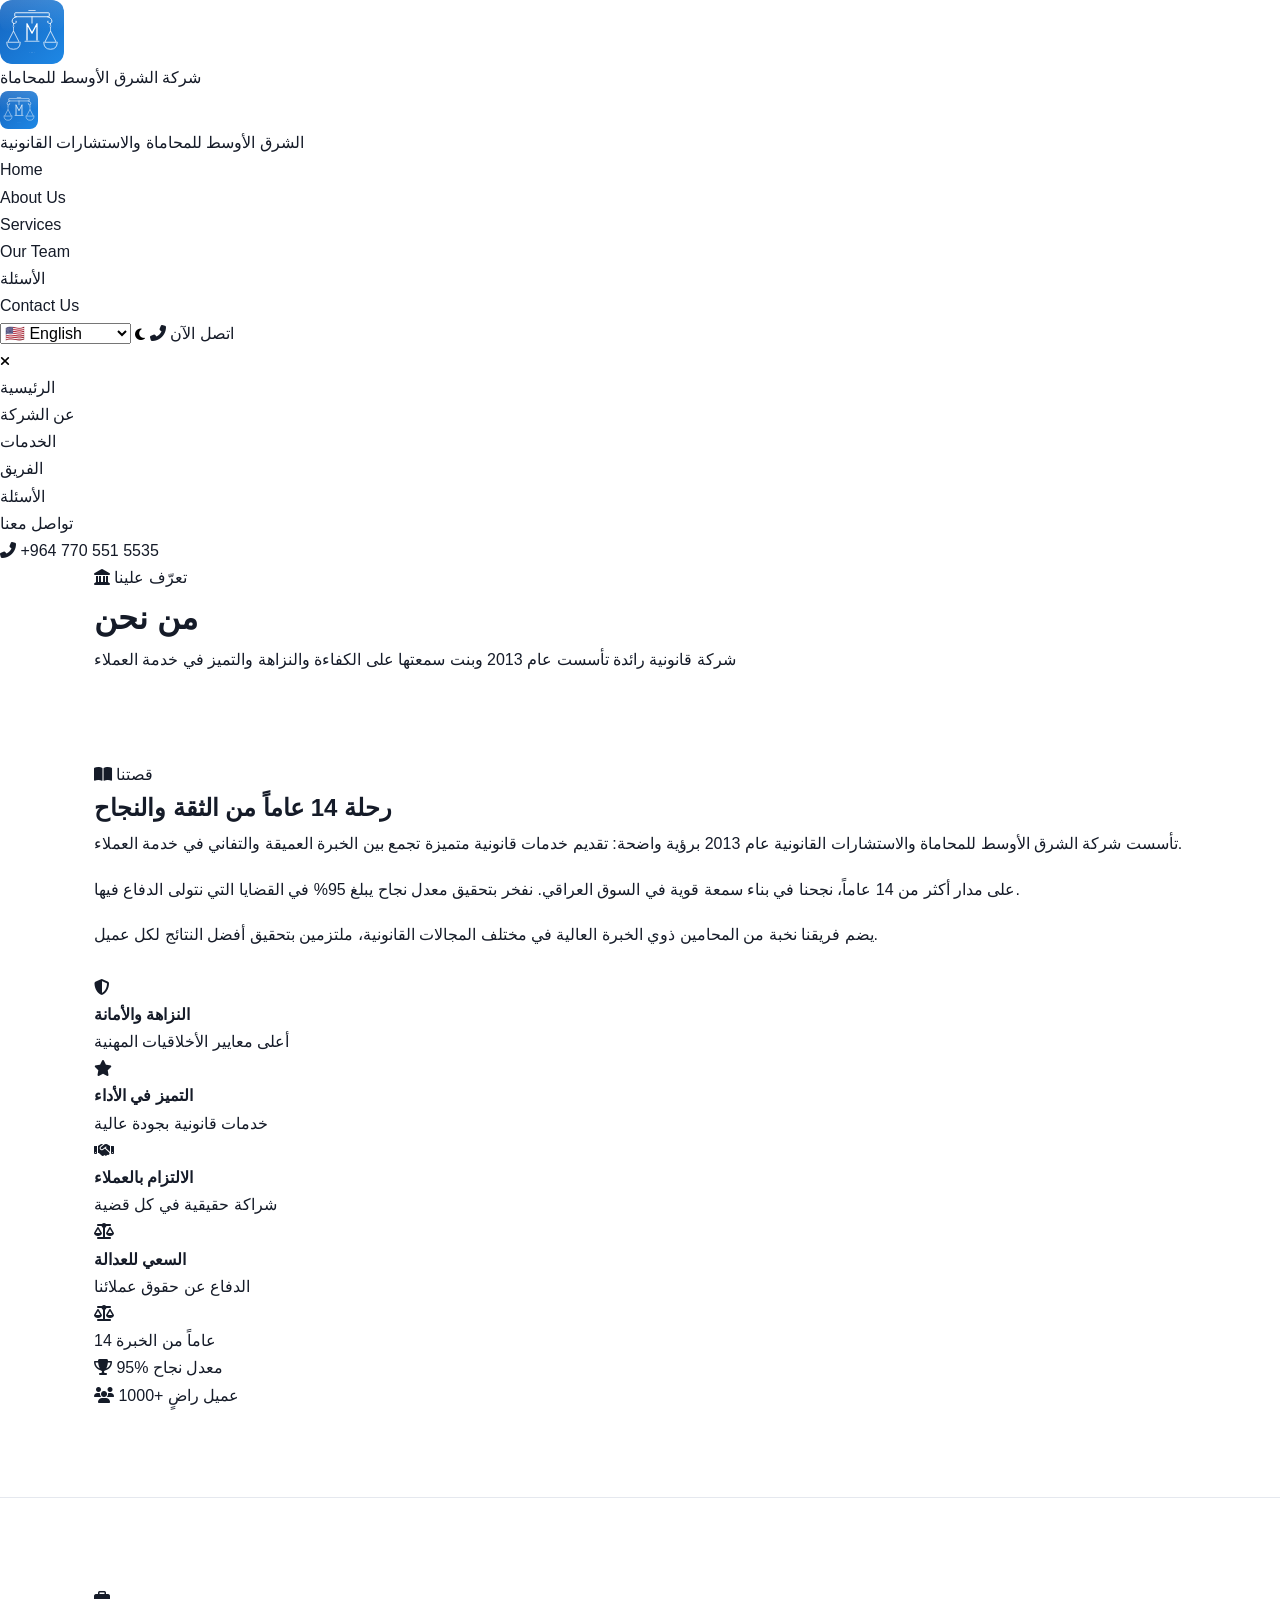
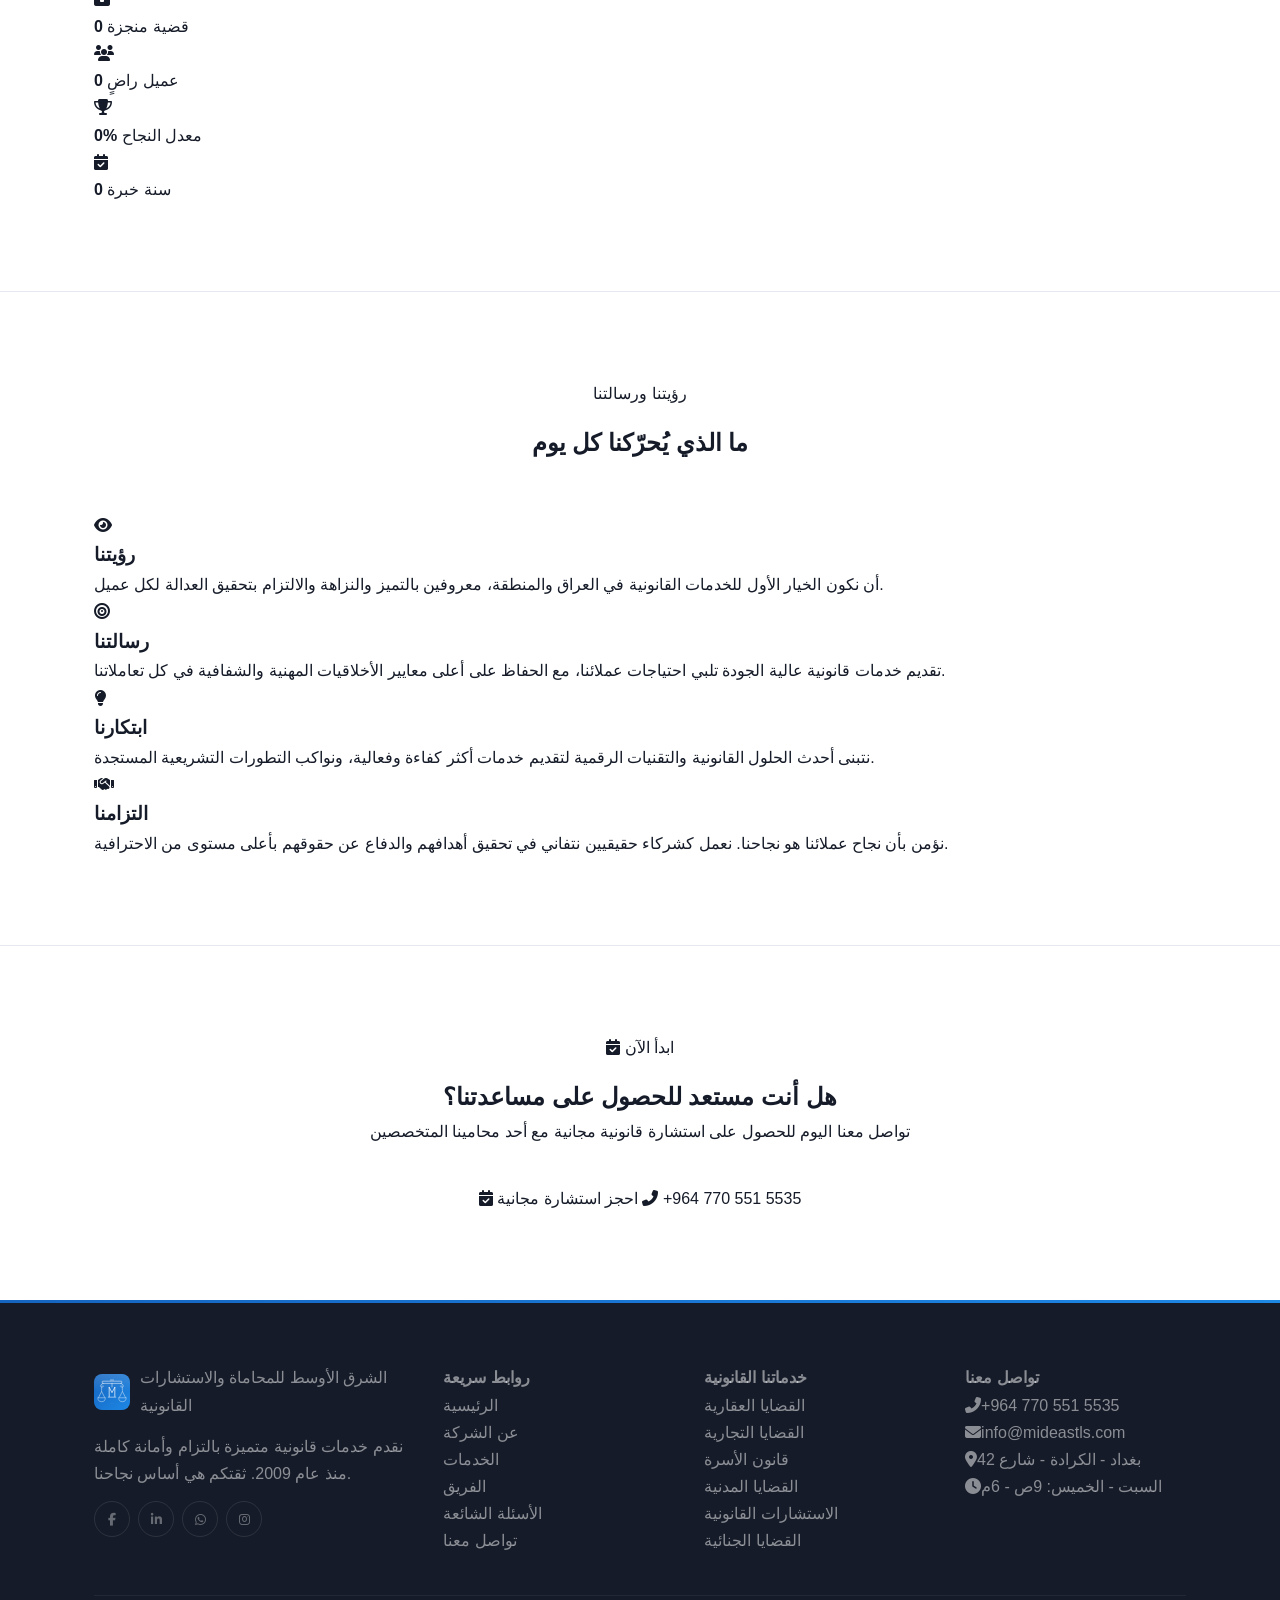
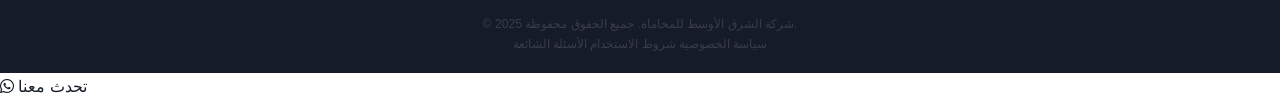
==== commit 6049caaa: "v41: Enhanced UI - polished nav bar, professional theme toggle, refined sections styling" ====
--- a/about.html
+++ b/about.html
@@ -10,7 +10,7 @@
   <link rel="preconnect" href="https://fonts.gstatic.com" crossorigin>
   <link href="https://fonts.googleapis.com/css2?family=Cairo:wght@300;400;500;600;700;800;900&family=Tajawal:wght@300;400;500;700;900&family=Amiri:wght@400;700&display=swap" rel="stylesheet">
   <link rel="stylesheet" href="https://cdnjs.cloudflare.com/ajax/libs/font-awesome/6.5.1/css/all.min.css" crossorigin="anonymous">
-  <link rel="stylesheet" href="style.css?v=40">
+  <link rel="stylesheet" href="style.css?v=41">
   <link rel="icon" type="image/svg+xml" href="logo.svg">
   <link rel="manifest" href="manifest.json">
 </head>
@@ -321,20 +321,20 @@
   <!-- TOAST -->
   <div class="toast-box" id="toastContainer" aria-live="polite" aria-atomic="true"></div>
 
-  <script src="laws-data.js?v=40" defer></script>
-  <script src="laws-data-2.js?v=40" defer></script>
-  <script src="laws-data-3.js?v=40" defer></script>
-  <script src="laws-data-4.js?v=40" defer></script>
-  <script src="laws-data-5.js?v=40" defer></script>
-  <script src="laws-data-6.js?v=40" defer></script>
-  <script src="laws-data-7.js?v=40" defer></script>
-  <script src="laws-data-8.js?v=40" defer></script>
-  <script src="laws-data-9.js?v=40" defer></script>
-  <script src="laws-data-10.js?v=40" defer></script>
-  <script src="ai-engine.js?v=40" defer></script>
-  <script src="language-system.js?v=40" defer></script>
-  <script src="admin-bridge.js?v=40" defer></script>
-  <script src="script.js?v=40" defer></script>
+  <script src="laws-data.js?v=41" defer></script>
+  <script src="laws-data-2.js?v=41" defer></script>
+  <script src="laws-data-3.js?v=41" defer></script>
+  <script src="laws-data-4.js?v=41" defer></script>
+  <script src="laws-data-5.js?v=41" defer></script>
+  <script src="laws-data-6.js?v=41" defer></script>
+  <script src="laws-data-7.js?v=41" defer></script>
+  <script src="laws-data-8.js?v=41" defer></script>
+  <script src="laws-data-9.js?v=41" defer></script>
+  <script src="laws-data-10.js?v=41" defer></script>
+  <script src="ai-engine.js?v=41" defer></script>
+  <script src="language-system.js?v=41" defer></script>
+  <script src="admin-bridge.js?v=41" defer></script>
+  <script src="script.js?v=41" defer></script>
 </body>
 </html>
 
--- a/style.css
+++ b/style.css
@@ -1,7 +1,7 @@
 ﻿/* ================================================
-   v40 — PROFESSIONAL BLUE — Law Firm
+   v41 — PROFESSIONAL BLUE — Law Firm
    Logo: #1565C0 → #1976D2 → #1E88E5
-   Matching logo colors, refined professional look
+   Enhanced UI: polished nav, refined sections, pro theme toggle
    ================================================ */
 
 :root {
@@ -99,13 +99,13 @@
 
 /* ===== SECTION HEADS ===== */
 .section__head{text-align:center;margin-bottom:52px}
-.section__tag{display:inline-flex;align-items:center;gap:6px;color:var(--blue);font-size:0.72rem;font-weight:700;letter-spacing:2px;text-transform:uppercase;margin-bottom:12px;padding:6px 16px;background:var(--blue-wash);border-radius:4px}
-.section__title{font-family:var(--font-heading);font-size:clamp(1.7rem,3.5vw,2.5rem);color:var(--gray-800);font-weight:800;line-height:1.3;margin-bottom:12px}
-.section__sub{color:var(--text-muted);font-size:0.92rem;max-width:540px;margin:0 auto;line-height:1.8}
+.section__tag{display:inline-flex;align-items:center;gap:6px;color:var(--blue);font-size:0.72rem;font-weight:700;letter-spacing:2px;text-transform:uppercase;margin-bottom:14px;padding:7px 18px;background:var(--blue-wash);border-radius:var(--radius-sm);border:1px solid rgba(25,118,210,0.08)}
+.section__title{font-family:var(--font-heading);font-size:clamp(1.7rem,3.5vw,2.5rem);color:var(--gray-800);font-weight:800;line-height:1.3;margin-bottom:14px}
+.section__sub{color:var(--text-muted);font-size:0.92rem;max-width:560px;margin:0 auto;line-height:1.8}
 
 /* ===== GLASS / BASE ===== */
-.glass{background:var(--surface);border:1px solid var(--border);border-radius:var(--radius-lg);transition:all var(--transition);box-shadow:var(--shadow-card)}
-.glass:hover{box-shadow:var(--shadow-card-hover);transform:translateY(-3px)}
+.glass{background:var(--surface);border:1px solid var(--border);border-radius:var(--radius-lg);transition:all 0.3s var(--ease);box-shadow:var(--shadow-card)}
+.glass:hover{box-shadow:var(--shadow-card-hover);transform:translateY(-4px)}
 
 /* ===== BUTTONS ===== */
 .btn{display:inline-flex;align-items:center;gap:8px;padding:11px 26px;border-radius:var(--radius);font-weight:700;font-size:0.87rem;transition:all var(--transition);border:2px solid transparent;position:relative;white-space:nowrap}
@@ -136,50 +136,44 @@
 /* ===== HEADER ===== */
 .header{position:fixed;top:0;left:0;width:100%;z-index:1000;transition:all 0.35s var(--ease)}
 
-/* -- Top Bar -- */
-.header-topbar{background:var(--gray-800);color:rgba(255,255,255,0.55);font-size:0.74rem;border-bottom:1px solid rgba(255,255,255,0.06);transition:all 0.35s var(--ease);overflow:hidden;max-height:40px}
-.header.scrolled .header-topbar{max-height:0;border-bottom-color:transparent;opacity:0}
-.header-topbar__inner{display:flex;align-items:center;justify-content:space-between;height:36px}
-.topbar__info{display:flex;align-items:center;gap:20px}
-.topbar__item{display:flex;align-items:center;gap:6px;color:rgba(255,255,255,0.45);transition:color var(--transition);text-decoration:none;font-weight:500}
-.topbar__item:hover{color:var(--blue-light)}
-.topbar__item i{font-size:0.68rem;color:var(--blue-light);opacity:0.7}
-.topbar__actions{display:flex;align-items:center;gap:12px}
-.topbar__social{display:flex;gap:4px}
-.topbar__social a{width:26px;height:26px;display:flex;align-items:center;justify-content:center;border-radius:4px;color:rgba(255,255,255,0.35);font-size:0.7rem;transition:all var(--transition)}
-.topbar__social a:hover{color:#fff;background:rgba(255,255,255,0.08)}
-.topbar__sep{width:1px;height:18px;background:rgba(255,255,255,0.1)}
-
-/* -- Top Bar: Lang & Theme in Topbar -- */
-.header-topbar .lang-switcher{position:relative}
-.header-topbar .lang-btn{display:flex;align-items:center;gap:5px;padding:4px 10px;border:1px solid rgba(255,255,255,0.1);border-radius:4px;font-size:0.72rem;color:rgba(255,255,255,0.5);background:transparent;transition:all var(--transition)}
-.header-topbar .lang-btn:hover{border-color:rgba(255,255,255,0.2);color:rgba(255,255,255,0.8)}
-.header-topbar .lang-dropdown{position:absolute;top:calc(100% + 6px);right:0;min-width:150px;background:#fff;border:1px solid var(--border);border-radius:var(--radius);box-shadow:var(--shadow-xl);padding:4px;opacity:0;visibility:hidden;transform:translateY(-6px);transition:all 0.2s var(--ease);z-index:100}
-.header-topbar .lang-dropdown.show,.header-topbar .lang-dropdown.active{opacity:1;visibility:visible;transform:translateY(0)}
-.header-topbar .lang-dropdown button{display:block;width:100%;padding:9px 14px;text-align:right;font-size:0.85rem;border-radius:6px;color:var(--text);transition:all var(--transition)}
-.header-topbar .lang-dropdown button:hover{background:var(--blue-wash);color:var(--blue)}
-.header-topbar .theme-btn{width:28px;height:28px;display:flex;align-items:center;justify-content:center;border:1px solid rgba(255,255,255,0.1);border-radius:4px;color:rgba(255,255,255,0.4);font-size:0.72rem;background:transparent;transition:all var(--transition)}
-.header-topbar .theme-btn:hover{border-color:rgba(255,255,255,0.2);color:rgba(255,255,255,0.8)}
+/* -- Lang & Theme in Main Nav -- */
+.lang-switcher{position:relative}
+.lang-btn{display:flex;align-items:center;gap:6px;padding:6px 14px;border:1.5px solid var(--border);border-radius:var(--radius-sm);font-size:0.78rem;color:var(--text-secondary);background:var(--bg-alt);transition:all var(--transition);font-weight:600}
+.lang-btn:hover{border-color:var(--blue);color:var(--blue);background:var(--blue-wash);box-shadow:0 0 0 3px rgba(25,118,210,0.06)}
+.lang-btn .fa-globe{color:var(--blue-mid)}
+.lang-dropdown{position:absolute;top:calc(100% + 10px);right:0;min-width:160px;background:#fff;border:1px solid var(--border);border-radius:var(--radius);box-shadow:var(--shadow-lg);padding:6px;opacity:0;visibility:hidden;transform:translateY(-8px);transition:all 0.25s var(--ease);z-index:100}
+.lang-dropdown.show,.lang-dropdown.active{opacity:1;visibility:visible;transform:translateY(0)}
+.lang-dropdown button{display:block;width:100%;padding:10px 14px;text-align:right;font-size:0.84rem;border-radius:var(--radius-sm);color:var(--text);transition:all var(--transition);font-weight:500}
+.lang-dropdown button:hover{background:var(--blue-wash);color:var(--blue);padding-right:18px}
+[dir="ltr"] .lang-dropdown button:hover{padding-right:14px;padding-left:18px}
+
+/* -- Theme Toggle (Animated Sun/Moon) -- */
+.theme-btn{width:40px;height:40px;display:flex;align-items:center;justify-content:center;border:1.5px solid var(--border);border-radius:50%;color:var(--text-secondary);font-size:0.9rem;background:var(--bg-alt);transition:all 0.4s var(--ease);position:relative;overflow:hidden}
+.theme-btn:hover{border-color:var(--blue);color:var(--blue);background:var(--blue-wash);box-shadow:0 0 0 3px rgba(25,118,210,0.06);transform:rotate(15deg)}
+.theme-btn i{transition:transform 0.4s var(--ease),opacity 0.3s var(--ease)}
+[data-theme="dark"] .theme-btn{background:rgba(25,118,210,0.08);border-color:rgba(25,118,210,0.2);color:var(--blue-bright)}
+[data-theme="dark"] .theme-btn:hover{background:rgba(25,118,210,0.15);border-color:var(--blue-bright);box-shadow:0 0 12px rgba(30,136,229,0.15)}
 
 /* -- Main Nav Bar -- */
-.header-main{background:rgba(255,255,255,0.97);backdrop-filter:blur(16px);-webkit-backdrop-filter:blur(16px);border-bottom:1px solid transparent;transition:all 0.35s var(--ease)}
-.header.scrolled .header-main{border-bottom-color:var(--border);box-shadow:0 2px 12px rgba(0,0,0,0.04)}
-.header__inner{display:flex;align-items:center;justify-content:space-between;height:62px}
+.header-main{background:rgba(255,255,255,0.98);backdrop-filter:blur(20px);-webkit-backdrop-filter:blur(20px);border-bottom:1px solid transparent;transition:all 0.35s var(--ease)}
+.header.scrolled .header-main{border-bottom-color:var(--border-light);box-shadow:0 1px 3px rgba(0,0,0,0.02),0 8px 24px rgba(0,0,0,0.04)}
+.header__inner{display:flex;align-items:center;justify-content:space-between;height:66px}
 .logo{display:flex;align-items:center;gap:12px;text-decoration:none;position:relative}
-.logo__icon-wrap{width:42px;height:42px;border-radius:10px;overflow:hidden;flex-shrink:0;box-shadow:0 2px 8px rgba(21,101,192,0.1);border:1px solid rgba(21,101,192,0.08)}
+.logo__icon-wrap{width:44px;height:44px;border-radius:12px;overflow:hidden;flex-shrink:0;box-shadow:0 2px 8px rgba(21,101,192,0.12);border:1.5px solid rgba(21,101,192,0.1);transition:all var(--transition)}
+.logo:hover .logo__icon-wrap{box-shadow:0 4px 14px rgba(21,101,192,0.18);border-color:rgba(21,101,192,0.18)}
 .logo__img{width:100%;height:100%;object-fit:cover}
 .logo__text{display:flex;flex-direction:column}
 .logo__text strong{font-size:0.95rem;color:var(--gray-800);font-weight:800;line-height:1.2;letter-spacing:-0.01em}
 .logo__text small{font-size:0.62rem;color:var(--text-muted);font-weight:500;letter-spacing:0.02em}
 
-.nav{display:flex;align-items:center;gap:1px}
-.nav__link{position:relative;padding:8px 11px;font-size:0.8rem;font-weight:600;color:var(--gray-500);border-radius:6px;transition:all var(--transition);letter-spacing:-0.01em}
+.nav{display:flex;align-items:center;gap:2px}
+.nav__link{position:relative;padding:8px 13px;font-size:0.8rem;font-weight:600;color:var(--gray-500);border-radius:var(--radius-sm);transition:all var(--transition);letter-spacing:-0.01em}
 .nav__link:hover{color:var(--blue);background:var(--blue-wash)}
-.nav__link.active{color:var(--blue);font-weight:700}
-.nav__link.active::after{content:'';position:absolute;bottom:-1px;left:50%;transform:translateX(-50%);width:20px;height:2.5px;background:var(--blue);border-radius:3px}
-
-.header__actions{display:flex;align-items:center;gap:8px}
-.header-cta{display:none;padding:9px 22px;font-size:0.8rem;font-weight:700;border-radius:8px;gap:6px;box-shadow:0 2px 8px rgba(21,101,192,0.15);letter-spacing:-0.01em}
+.nav__link.active{color:var(--blue);font-weight:700;background:rgba(25,118,210,0.04)}
+.nav__link.active::after{content:'';position:absolute;bottom:-1px;left:50%;transform:translateX(-50%);width:22px;height:2.5px;background:var(--gradient-brand);border-radius:3px}
+
+.header__actions{display:flex;align-items:center;gap:10px}
+.header-cta{display:none;padding:9px 22px;font-size:0.8rem;font-weight:700;border-radius:var(--radius-sm);gap:6px;box-shadow:0 2px 8px rgba(21,101,192,0.15);letter-spacing:-0.01em}
 .header-cta:hover{box-shadow:0 4px 16px rgba(21,101,192,0.22);transform:translateY(-1px)}
 .header-cta i{font-size:0.78rem}
 @media(min-width:1024px){.header-cta{display:inline-flex}}
@@ -191,40 +185,38 @@
 .burger.active span:nth-child(3){transform:rotate(-45deg) translate(5px,-5px)}
 @media(max-width:1023px){.burger{display:flex}}
 @media(max-width:1023px){
-  .header-topbar{display:none}
   .nav{position:fixed;top:0;right:-300px;width:280px;height:100vh;background:#fff;flex-direction:column;align-items:stretch;gap:0;padding:78px 16px 16px;box-shadow:var(--shadow-xl);transition:right var(--transition);z-index:999;overflow-y:auto;border-left:1px solid var(--border)}
   .nav.open,.nav.active{right:0}
   .nav__link{padding:13px 14px;font-size:0.93rem;border-radius:var(--radius-sm)}
   .nav__link.active::after{display:none}
   .nav__link.active{background:var(--blue-wash);color:var(--blue)}
 }
-@media(max-width:768px){
-  .header-topbar{display:none}
-}
 
 /* -- Dark Mode Header -- */
-[data-theme="dark"] .header-topbar{background:var(--gray-900);border-bottom-color:rgba(255,255,255,0.04)}
-[data-theme="dark"] .header-main{background:rgba(15,18,25,0.95);backdrop-filter:blur(16px)}
-[data-theme="dark"] .header.scrolled .header-main{border-bottom-color:var(--border);box-shadow:0 2px 12px rgba(0,0,0,0.2)}
+[data-theme="dark"] .header-main{background:rgba(15,18,25,0.96);backdrop-filter:blur(20px)}
+[data-theme="dark"] .header.scrolled .header-main{border-bottom-color:var(--border);box-shadow:0 1px 3px rgba(0,0,0,0.15),0 8px 24px rgba(0,0,0,0.2)}
 [data-theme="dark"] .logo__text strong{color:#fff}
-[data-theme="dark"] .logo__icon-wrap{border-color:rgba(255,255,255,0.06);box-shadow:0 2px 8px rgba(0,0,0,0.2)}
+[data-theme="dark"] .logo__icon-wrap{border-color:rgba(255,255,255,0.06);box-shadow:0 2px 8px rgba(0,0,0,0.25)}
 [data-theme="dark"] .nav__link{color:var(--text-muted)}
 [data-theme="dark"] .nav__link:hover{color:var(--blue-light);background:rgba(25,118,210,0.06)}
-[data-theme="dark"] .nav__link.active{color:var(--blue-bright);background:transparent}
+[data-theme="dark"] .nav__link.active{color:var(--blue-bright);background:rgba(25,118,210,0.06)}
 [data-theme="dark"] .nav{background:var(--bg);border-left-color:var(--border)}
-[data-theme="dark"] .header-topbar .lang-dropdown{background:var(--surface);border-color:var(--border)}
-[data-theme="dark"] .header-topbar .lang-dropdown button{color:var(--text)}
-[data-theme="dark"] .header-topbar .lang-dropdown button:hover{background:rgba(25,118,210,0.08)}
+[data-theme="dark"] .lang-btn{border-color:var(--border);color:var(--text-secondary);background:var(--surface)}
+[data-theme="dark"] .lang-btn:hover{border-color:var(--blue-light);color:var(--blue-light);background:rgba(25,118,210,0.08)}
+[data-theme="dark"] .lang-btn .fa-globe{color:var(--blue-bright)}
+[data-theme="dark"] .lang-dropdown{background:var(--surface);border-color:var(--border)}
+[data-theme="dark"] .lang-dropdown button{color:var(--text)}
+[data-theme="dark"] .lang-dropdown button:hover{background:rgba(25,118,210,0.08)}
 
 /* ===== HERO ===== */
-.hero{min-height:100vh;display:flex;align-items:center;background:var(--gradient-hero);position:relative;overflow:hidden;padding:140px 0 80px}
+.hero{min-height:100vh;display:flex;align-items:center;background:var(--gradient-hero);position:relative;overflow:hidden;padding:100px 0 80px}
 .hero__canvas{display:none!important;opacity:0!important}
 .hero__overlay{position:absolute;inset:0;z-index:1}
 .hero::before{content:'';position:absolute;width:600px;height:600px;background:radial-gradient(circle,rgba(255,255,255,0.06) 0%,transparent 60%);top:-180px;right:-180px;z-index:1;border-radius:50%}
 .hero::after{content:'';position:absolute;width:400px;height:400px;background:radial-gradient(circle,rgba(255,255,255,0.04) 0%,transparent 60%);bottom:-120px;left:-120px;z-index:1;border-radius:50%}
 .hero__content{text-align:center;position:relative;z-index:2;max-width:720px;margin:0 auto}
-.hero__badge{display:inline-flex;align-items:center;gap:8px;padding:8px 18px;background:rgba(255,255,255,0.1);color:rgba(255,255,255,0.9);border:1px solid rgba(255,255,255,0.15);border-radius:4px;font-size:0.78rem;font-weight:600;margin-bottom:28px;animation:fadeInDown 0.5s var(--ease);backdrop-filter:blur(8px)}
-.hero__badge i{color:rgba(255,255,255,0.75)}
+.hero__badge{display:inline-flex;align-items:center;gap:8px;padding:8px 20px;background:rgba(255,255,255,0.1);color:rgba(255,255,255,0.9);border:1px solid rgba(255,255,255,0.15);border-radius:var(--radius-sm);font-size:0.78rem;font-weight:600;margin-bottom:28px;animation:fadeInDown 0.5s var(--ease);backdrop-filter:blur(12px)}
+.hero__badge i{color:rgba(255,255,255,0.8)}
 .hero__title{font-family:var(--font-heading);font-size:clamp(2.2rem,5.5vw,3.6rem);color:#fff;font-weight:900;line-height:1.18;margin-bottom:18px;animation:fadeInUp 0.6s var(--ease)}
 .hero__title-gradient{display:block}
 .hero__rotating-wrap{display:block;position:relative;height:1.25em;overflow:hidden;margin-top:4px}
@@ -242,8 +234,8 @@
 .hero .btn--glass:hover{background:rgba(255,255,255,0.1);border-color:rgba(255,255,255,0.18);color:#fff;transform:translateY(-2px)}
 
 .hero__stats{display:grid;grid-template-columns:repeat(4,1fr);gap:12px;max-width:660px;margin:0 auto;animation:fadeInUp 0.9s var(--ease)}
-.hero-stat{background:rgba(255,255,255,0.07);backdrop-filter:blur(8px);border:1px solid rgba(255,255,255,0.1);border-radius:var(--radius);padding:20px 14px;text-align:center;transition:all var(--transition)}
-.hero-stat:hover{background:rgba(255,255,255,0.12);transform:translateY(-2px)}
+.hero-stat{background:rgba(255,255,255,0.07);backdrop-filter:blur(12px);border:1px solid rgba(255,255,255,0.1);border-radius:var(--radius-lg);padding:22px 14px;text-align:center;transition:all 0.3s var(--ease)}
+.hero-stat:hover{background:rgba(255,255,255,0.14);transform:translateY(-3px);border-color:rgba(255,255,255,0.18)}
 .hero-stat__num{font-size:1.8rem;font-weight:900;color:#fff;display:inline;line-height:1}
 .hero-stat span:not(.hero-stat__num){font-size:1.2rem;font-weight:700;color:rgba(255,255,255,0.55)}
 .hero-stat p{font-size:0.73rem;color:rgba(255,255,255,0.35);margin-top:4px;font-weight:500}
@@ -265,23 +257,23 @@
 .about-feat{display:flex;align-items:center;gap:10px;font-size:0.88rem;color:var(--text)}
 .about-feat i{color:var(--blue-mid);font-size:0.8rem;flex-shrink:0}
 .about__visual{display:grid;grid-template-columns:1fr 1fr;gap:14px}
-.about__card{padding:26px 18px;text-align:center;background:#fff;border:1px solid var(--border);border-radius:var(--radius-lg);box-shadow:var(--shadow-card);transition:all var(--transition);position:relative;overflow:hidden}
-.about__card::before{content:'';position:absolute;top:0;left:0;right:0;height:3px;background:var(--blue);transform:scaleX(0);transition:transform 0.3s var(--ease)}
+.about__card{padding:28px 20px;text-align:center;background:#fff;border:1px solid var(--border);border-radius:var(--radius-lg);box-shadow:var(--shadow-card);transition:all 0.3s var(--ease);position:relative;overflow:hidden}
+.about__card::before{content:'';position:absolute;top:0;left:0;right:0;height:3px;background:var(--gradient-brand);transform:scaleX(0);transition:transform 0.35s var(--ease)}
 .about__card:hover::before{transform:scaleX(1)}
-.about__card:hover{box-shadow:var(--shadow-card-hover);transform:translateY(-3px)}
-.about__card-icon{width:48px;height:48px;display:flex;align-items:center;justify-content:center;border-radius:var(--radius);background:var(--blue-wash);color:var(--blue-mid);font-size:1.05rem;margin:0 auto 12px;transition:all var(--transition)}
-.about__card:hover .about__card-icon{background:var(--blue);color:#fff}
+.about__card:hover{box-shadow:var(--shadow-card-hover);transform:translateY(-4px)}
+.about__card-icon{width:50px;height:50px;display:flex;align-items:center;justify-content:center;border-radius:var(--radius);background:var(--blue-wash);color:var(--blue-mid);font-size:1.1rem;margin:0 auto 14px;transition:all 0.3s var(--ease)}
+.about__card:hover .about__card-icon{background:var(--blue);color:#fff;transform:scale(1.05)}
 .about__card h3{font-size:1.5rem;font-weight:900;color:var(--gray-800);margin-bottom:4px}
 .about__card p{font-size:0.8rem;color:var(--text-muted)}
 
 /* ===== SERVICES ===== */
 .services-grid{display:grid;grid-template-columns:repeat(3,1fr);gap:18px}
-.service-card{padding:28px 22px;background:#fff;border:1px solid var(--border);border-radius:var(--radius-lg);position:relative;overflow:hidden;transition:all var(--transition);box-shadow:var(--shadow-card)}
-.service-card::before{content:'';position:absolute;top:0;left:0;right:0;height:3px;background:var(--blue);transform:scaleX(0);transition:transform 0.3s var(--ease)}
+.service-card{padding:30px 24px;background:#fff;border:1px solid var(--border);border-radius:var(--radius-lg);position:relative;overflow:hidden;transition:all 0.3s var(--ease);box-shadow:var(--shadow-card)}
+.service-card::before{content:'';position:absolute;top:0;left:0;right:0;height:3px;background:var(--gradient-brand);transform:scaleX(0);transition:transform 0.35s var(--ease)}
 .service-card:hover::before{transform:scaleX(1)}
-.service-card:hover{box-shadow:var(--shadow-card-hover);transform:translateY(-3px)}
-.service-card__icon{width:50px;height:50px;display:flex;align-items:center;justify-content:center;border-radius:var(--radius);background:var(--blue-wash);color:var(--blue-mid);font-size:1.1rem;margin-bottom:16px;transition:all var(--transition)}
-.service-card:hover .service-card__icon{background:var(--blue);color:#fff}
+.service-card:hover{box-shadow:var(--shadow-card-hover);transform:translateY(-4px)}
+.service-card__icon{width:52px;height:52px;display:flex;align-items:center;justify-content:center;border-radius:var(--radius);background:var(--blue-wash);color:var(--blue-mid);font-size:1.15rem;margin-bottom:18px;transition:all 0.3s var(--ease)}
+.service-card:hover .service-card__icon{background:var(--blue);color:#fff;transform:scale(1.05)}
 .service-card h3{font-size:1.02rem;font-weight:700;color:var(--gray-800);margin-bottom:10px}
 .service-card p{font-size:0.86rem;color:var(--text-secondary);line-height:1.75;margin-bottom:16px}
 .service-card__link{display:inline-flex;align-items:center;gap:6px;font-size:0.82rem;font-weight:600;color:var(--blue-mid);transition:all var(--transition)}
@@ -289,17 +281,17 @@
 
 /* ===== LAWS LIBRARY ===== */
 .library-stats{display:grid;grid-template-columns:repeat(4,1fr);gap:14px;margin-bottom:40px}
-.library-stat{padding:22px 16px;text-align:center;background:#fff;border:1px solid var(--border);border-radius:var(--radius-lg);box-shadow:var(--shadow-card);transition:all var(--transition)}
-.library-stat:hover{transform:translateY(-3px);box-shadow:var(--shadow-card-hover)}
-.library-stat__icon{width:44px;height:44px;display:flex;align-items:center;justify-content:center;border-radius:50%;background:var(--blue-wash);color:var(--blue-mid);font-size:0.95rem;margin:0 auto 10px;transition:all var(--transition)}
-.library-stat:hover .library-stat__icon{background:var(--blue);color:#fff}
+.library-stat{padding:24px 16px;text-align:center;background:#fff;border:1px solid var(--border);border-radius:var(--radius-lg);box-shadow:var(--shadow-card);transition:all 0.3s var(--ease)}
+.library-stat:hover{transform:translateY(-4px);box-shadow:var(--shadow-card-hover)}
+.library-stat__icon{width:46px;height:46px;display:flex;align-items:center;justify-content:center;border-radius:50%;background:var(--blue-wash);color:var(--blue-mid);font-size:0.95rem;margin:0 auto 10px;transition:all 0.3s var(--ease)}
+.library-stat:hover .library-stat__icon{background:var(--blue);color:#fff;transform:scale(1.05)}
 .library-stat__num{font-size:1.4rem;font-weight:900;color:var(--blue);margin-bottom:2px}
 .library-stat__label{font-size:0.74rem;color:var(--text-muted)}
 .library-categories{display:grid;grid-template-columns:repeat(5,1fr);gap:12px;margin-bottom:40px}
-.library-cat{display:flex;flex-direction:column;align-items:center;gap:8px;padding:20px 12px;text-align:center;background:#fff;border:1px solid var(--border);border-radius:var(--radius-lg);cursor:pointer;box-shadow:var(--shadow-card);transition:all var(--transition)}
-.library-cat:hover{box-shadow:var(--shadow-card-hover);transform:translateY(-3px);border-color:var(--blue-pale)}
-.library-cat i{font-size:1.25rem;color:var(--blue-mid);transition:all var(--transition)}
-.library-cat:hover i{transform:scale(1.1);color:var(--blue)}
+.library-cat{display:flex;flex-direction:column;align-items:center;gap:8px;padding:22px 12px;text-align:center;background:#fff;border:1px solid var(--border);border-radius:var(--radius-lg);cursor:pointer;box-shadow:var(--shadow-card);transition:all 0.3s var(--ease)}
+.library-cat:hover{box-shadow:var(--shadow-card-hover);transform:translateY(-4px);border-color:var(--blue-pale)}
+.library-cat i{font-size:1.3rem;color:var(--blue-mid);transition:all 0.3s var(--ease)}
+.library-cat:hover i{transform:scale(1.15);color:var(--blue)}
 .library-cat h4{font-size:0.8rem;font-weight:600;color:var(--text)}
 .library-cat__count{font-size:0.71rem;color:var(--text-light)}
 .library-cta{margin-top:16px}
@@ -309,8 +301,8 @@
 .library-cta__box h3{font-size:1.15rem;font-weight:700;color:var(--gray-800);margin-bottom:10px}
 .library-cta__box p{color:var(--text-secondary);font-size:0.88rem;line-height:1.8;max-width:540px;margin:0 auto 20px}
 .library-cta__examples{display:flex;flex-wrap:wrap;justify-content:center;gap:8px;margin-bottom:22px}
-.library-cta__tag{padding:6px 16px;background:var(--blue-wash);border:1px solid var(--blue-pale);border-radius:4px;font-size:0.78rem;color:var(--blue);cursor:pointer;transition:all var(--transition);font-weight:500}
-.library-cta__tag:hover{background:var(--blue);color:#fff;border-color:var(--blue)}
+.library-cta__tag{padding:7px 16px;background:var(--blue-wash);border:1px solid var(--blue-pale);border-radius:var(--radius-sm);font-size:0.78rem;color:var(--blue);cursor:pointer;transition:all 0.3s var(--ease);font-weight:500}
+.library-cta__tag:hover{background:var(--blue);color:#fff;border-color:var(--blue);transform:translateY(-1px)}
 
 /* ===== AI ASSISTANT ===== */
 .assistant-container{display:grid;grid-template-columns:240px 1fr;gap:18px}
@@ -410,15 +402,15 @@
 .team-role{font-size:0.77rem;color:var(--blue);font-weight:600;margin-bottom:12px}
 .team-desc{font-size:0.84rem;color:var(--text-secondary);line-height:1.8;margin-bottom:16px}
 .team-card__social{display:flex;justify-content:center;gap:8px}
-.team-card__social a{width:34px;height:34px;display:flex;align-items:center;justify-content:center;border-radius:50%;border:1px solid var(--border);color:var(--text-muted);font-size:0.78rem;transition:all var(--transition)}
-.team-card__social a:hover{background:var(--blue);color:#fff;border-color:var(--blue)}
+.team-card__social a{width:36px;height:36px;display:flex;align-items:center;justify-content:center;border-radius:50%;border:1px solid var(--border);color:var(--text-muted);font-size:0.78rem;transition:all 0.3s var(--ease)}
+.team-card__social a:hover{background:var(--blue);color:#fff;border-color:var(--blue);transform:translateY(-2px)}
 
 /* ===== TESTIMONIALS ===== */
 .testi-grid{display:grid;grid-template-columns:repeat(3,1fr);gap:18px}
-.testi-card{padding:26px 22px;background:#fff;border:1px solid var(--border);border-radius:var(--radius-lg);box-shadow:var(--shadow-card);position:relative;transition:all var(--transition)}
-.testi-card::before{content:'\201C';position:absolute;top:14px;right:18px;font-size:3rem;color:var(--blue-pale);line-height:1;font-family:Georgia,serif}
+.testi-card{padding:28px 24px;background:#fff;border:1px solid var(--border);border-radius:var(--radius-lg);box-shadow:var(--shadow-card);position:relative;transition:all 0.3s var(--ease)}
+.testi-card::before{content:'\201C';position:absolute;top:14px;right:18px;font-size:3.5rem;color:var(--blue-pale);line-height:1;font-family:Georgia,serif}
 [dir="ltr"] .testi-card::before{right:auto;left:18px}
-.testi-card:hover{box-shadow:var(--shadow-card-hover);transform:translateY(-3px)}
+.testi-card:hover{box-shadow:var(--shadow-card-hover);transform:translateY(-4px)}
 .testi-stars{margin-bottom:14px}
 .testi-stars i{color:var(--warning);font-size:0.8rem;margin-left:1px}
 [dir="ltr"] .testi-stars i{margin-left:0;margin-right:1px}
@@ -440,12 +432,12 @@
 [dir="rtl"] .pricing-toggle__switch.active .pricing-toggle__knob{transform:translateX(-22px)}
 .pricing-toggle__save{font-size:0.71rem;color:var(--blue);font-weight:600;background:var(--blue-wash);padding:3px 10px;border-radius:4px}
 .pricing-grid{display:grid;grid-template-columns:repeat(3,1fr);gap:18px;align-items:start}
-.pricing-card{padding:28px 22px;background:#fff;border:1px solid var(--border);border-radius:var(--radius-xl);position:relative;transition:all var(--transition);box-shadow:var(--shadow-card)}
-.pricing-card:hover{box-shadow:var(--shadow-card-hover);transform:translateY(-3px)}
+.pricing-card{padding:30px 24px;background:#fff;border:1px solid var(--border);border-radius:var(--radius-xl);position:relative;transition:all 0.3s var(--ease);box-shadow:var(--shadow-card)}
+.pricing-card:hover{box-shadow:var(--shadow-card-hover);transform:translateY(-4px)}
 .pricing-card__ribbon{height:3px;border-radius:var(--radius-xl) var(--radius-xl) 0 0;background:var(--border);position:absolute;top:0;left:0;right:0}
-.pricing-card__ribbon--gold{background:var(--blue)}
+.pricing-card__ribbon--gold{background:var(--gradient-brand)}
 .pricing-card--featured{border-color:var(--blue-pale);box-shadow:var(--shadow-blue)}
-.pricing-card--featured:hover{box-shadow:var(--shadow-blue-lg)}
+.pricing-card--featured:hover{box-shadow:var(--shadow-blue-lg);transform:translateY(-5px)}
 .pricing-card__popular{position:absolute;top:16px;left:50%;transform:translateX(-50%);padding:4px 14px;background:var(--blue);color:#fff;font-size:0.69rem;font-weight:700;border-radius:4px;white-space:nowrap}
 .pricing-card__glow{display:none}
 .pricing-card__icon{width:46px;height:46px;display:flex;align-items:center;justify-content:center;border-radius:var(--radius);background:var(--blue-wash);color:var(--blue-mid);font-size:1rem;margin-bottom:16px;margin-top:8px}
@@ -557,27 +549,28 @@
 
 /* ===== FAQ ===== */
 .faq-list{max-width:720px;margin:0 auto;display:flex;flex-direction:column;gap:10px}
-.faq-item{background:#fff;border:1px solid var(--border);border-radius:var(--radius-lg);overflow:hidden;transition:all var(--transition);box-shadow:var(--shadow-xs)}
+.faq-item{background:#fff;border:1px solid var(--border);border-radius:var(--radius-lg);overflow:hidden;transition:all 0.3s var(--ease);box-shadow:var(--shadow-xs)}
 .faq-item.active{border-color:var(--blue-pale);box-shadow:var(--shadow-sm)}
-.faq-q{display:flex;align-items:center;justify-content:space-between;width:100%;padding:16px 20px;font-size:0.9rem;font-weight:600;color:var(--gray-800);cursor:pointer;transition:all var(--transition);background:transparent}
-.faq-q i{color:var(--text-light);font-size:0.76rem;transition:transform var(--transition)}
+.faq-q{display:flex;align-items:center;justify-content:space-between;width:100%;padding:18px 22px;font-size:0.9rem;font-weight:600;color:var(--gray-800);cursor:pointer;transition:all var(--transition);background:transparent}
+.faq-q i{color:var(--text-light);font-size:0.76rem;transition:transform 0.35s var(--ease)}
 .faq-item.active .faq-q i{transform:rotate(180deg);color:var(--blue)}
-.faq-a{max-height:0;overflow:hidden;transition:max-height 0.35s var(--ease);padding:0 20px}
+.faq-a{max-height:0;overflow:hidden;transition:max-height 0.4s var(--ease);padding:0 22px}
 .faq-item.active .faq-a{max-height:300px}
-.faq-a p{padding-bottom:16px;font-size:0.86rem;color:var(--text-secondary);line-height:1.8}
+.faq-a p{padding-bottom:18px;font-size:0.86rem;color:var(--text-secondary);line-height:1.85}
 
 /* ===== CONTACT ===== */
 .contact-grid{display:grid;grid-template-columns:1fr 1.3fr;gap:24px;align-items:start}
 .contact-info{display:flex;flex-direction:column;gap:12px}
-.contact-info__card{display:flex;align-items:center;gap:14px;padding:16px 18px;background:#fff;border:1px solid var(--border);border-radius:var(--radius-lg);box-shadow:var(--shadow-xs);transition:all var(--transition)}
-.contact-info__card:hover{box-shadow:var(--shadow-sm);transform:translateY(-2px)}
-.contact-info__card i{width:40px;height:40px;display:flex;align-items:center;justify-content:center;border-radius:var(--radius);background:var(--blue-wash);color:var(--blue-mid);font-size:0.9rem;flex-shrink:0}
+.contact-info__card{display:flex;align-items:center;gap:14px;padding:18px 20px;background:#fff;border:1px solid var(--border);border-radius:var(--radius-lg);box-shadow:var(--shadow-card);transition:all 0.3s var(--ease)}
+.contact-info__card:hover{box-shadow:var(--shadow-card-hover);transform:translateY(-3px)}
+.contact-info__card i{width:42px;height:42px;display:flex;align-items:center;justify-content:center;border-radius:var(--radius);background:var(--blue-wash);color:var(--blue-mid);font-size:0.9rem;flex-shrink:0;transition:all 0.3s var(--ease)}
+.contact-info__card:hover i{background:var(--blue);color:#fff}
 .contact-info__card h4{font-size:0.82rem;font-weight:600;color:var(--gray-800);margin-bottom:2px}
 .contact-info__card p{font-size:0.82rem;color:var(--text-secondary)}
 .contact-social{display:flex;gap:8px;margin-top:6px}
-.contact-social .social-link{width:38px;height:38px;display:flex;align-items:center;justify-content:center;border-radius:50%;border:1px solid var(--border);color:var(--text-muted);font-size:0.83rem;transition:all var(--transition)}
-.contact-social .social-link:hover{background:var(--blue);color:#fff;border-color:var(--blue)}
-.contact-form{padding:30px;background:#fff;border:1px solid var(--border);border-radius:var(--radius-xl);box-shadow:var(--shadow-md)}
+.contact-social .social-link{width:40px;height:40px;display:flex;align-items:center;justify-content:center;border-radius:50%;border:1px solid var(--border);color:var(--text-muted);font-size:0.83rem;transition:all 0.3s var(--ease)}
+.contact-social .social-link:hover{background:var(--blue);color:#fff;border-color:var(--blue);transform:translateY(-2px)}
+.contact-form{padding:32px;background:#fff;border:1px solid var(--border);border-radius:var(--radius-xl);box-shadow:var(--shadow-md)}
 .form-row{display:grid;grid-template-columns:1fr 1fr;gap:14px;margin-bottom:14px}
 .form-group{margin-bottom:14px}
 .form-group label{display:block;margin-bottom:6px;font-size:0.82rem;font-weight:600;color:var(--text)}
@@ -588,8 +581,8 @@
 [dir="ltr"] .form-group select{background-position:right 14px center;padding-left:16px;padding-right:32px}
 
 /* ===== FOOTER ===== */
-.footer{background:var(--gray-800);color:rgba(255,255,255,0.5);padding:60px 0 0;position:relative}
-.footer::before{content:'';position:absolute;top:0;left:0;right:0;height:3px;background:var(--blue)}
+.footer{background:var(--gray-800);color:rgba(255,255,255,0.5);padding:64px 0 0;position:relative}
+.footer::before{content:'';position:absolute;top:0;left:0;right:0;height:3px;background:var(--gradient-brand)}
 .footer-grid{display:grid;grid-template-columns:1.4fr 1fr 1fr 1fr;gap:40px;padding-bottom:40px;border-bottom:1px solid rgba(255,255,255,0.06)}
 .footer-col h4{color:#fff;font-size:0.93rem;font-weight:700;margin-bottom:18px;position:relative;padding-bottom:10px}
 .footer-col h4::after{content:'';position:absolute;bottom:0;right:0;width:24px;height:2px;background:var(--blue);border-radius:2px}
@@ -604,8 +597,8 @@
 .footer-logo strong{color:#fff;font-size:1rem;font-weight:700}
 .footer-logo small{display:block;font-size:0.7rem;color:rgba(255,255,255,0.25)}
 .footer-social{display:flex;gap:8px;margin-top:14px}
-.footer-social a{width:34px;height:34px;display:flex;align-items:center;justify-content:center;border-radius:50%;border:1px solid rgba(255,255,255,0.08);color:rgba(255,255,255,0.3);font-size:0.8rem;transition:all var(--transition)}
-.footer-social a:hover{background:var(--blue);color:#fff;border-color:var(--blue)}
+.footer-social a{width:36px;height:36px;display:flex;align-items:center;justify-content:center;border-radius:50%;border:1px solid rgba(255,255,255,0.1);color:rgba(255,255,255,0.35);font-size:0.8rem;transition:all 0.3s var(--ease)}
+.footer-social a:hover{background:var(--blue);color:#fff;border-color:var(--blue);transform:translateY(-2px)}
 .footer-app{margin-top:12px}
 .footer-app p{font-size:0.76rem;margin-bottom:6px}
 .footer-app-btns{display:flex;gap:6px}
@@ -736,7 +729,7 @@
 @media(max-width:1023px){
   .container{padding:0 20px}
   .section{padding:68px 0}
-  .hero{padding:90px 0 68px;min-height:auto}
+  .hero{padding:80px 0 68px;min-height:auto}
   .hero__stats{grid-template-columns:repeat(2,1fr)}
   .about-grid{grid-template-columns:1fr;gap:36px}
   .services-grid{grid-template-columns:repeat(2,1fr)}
@@ -786,7 +779,7 @@
   .header__inner{height:58px}
   .logo__img{width:34px;height:34px}
   .logo__text strong{font-size:0.93rem}
-  .hero{padding:74px 0 48px}
+  .hero{padding:70px 0 48px}
   .hero__badge{font-size:0.73rem;padding:6px 14px}
   .hero__stats{grid-template-columns:1fr 1fr;gap:8px}
   .hero-stat{padding:12px 8px}
@@ -865,12 +858,12 @@
 .section--monitor{background:var(--bg);border-top:1px solid var(--border-light)}
 
 .monitor-stats{display:grid;grid-template-columns:repeat(4,1fr);gap:14px;margin-bottom:32px}
-.monitor-stat{padding:24px 18px;text-align:center;background:#fff;border:1px solid var(--border);border-radius:var(--radius-lg);box-shadow:var(--shadow-card);transition:all var(--transition);position:relative;overflow:hidden}
-.monitor-stat::before{content:'';position:absolute;top:0;left:0;right:0;height:3px;background:var(--blue);transform:scaleX(0);transition:transform 0.3s var(--ease)}
+.monitor-stat{padding:26px 18px;text-align:center;background:#fff;border:1px solid var(--border);border-radius:var(--radius-lg);box-shadow:var(--shadow-card);transition:all 0.3s var(--ease);position:relative;overflow:hidden}
+.monitor-stat::before{content:'';position:absolute;top:0;left:0;right:0;height:3px;background:var(--gradient-brand);transform:scaleX(0);transition:transform 0.35s var(--ease)}
 .monitor-stat:hover::before{transform:scaleX(1)}
-.monitor-stat:hover{box-shadow:var(--shadow-card-hover);transform:translateY(-3px)}
-.monitor-stat__icon{width:44px;height:44px;display:flex;align-items:center;justify-content:center;border-radius:50%;background:var(--blue-wash);color:var(--blue-mid);font-size:1rem;margin:0 auto 10px;transition:all var(--transition)}
-.monitor-stat:hover .monitor-stat__icon{background:var(--blue);color:#fff}
+.monitor-stat:hover{box-shadow:var(--shadow-card-hover);transform:translateY(-4px)}
+.monitor-stat__icon{width:46px;height:46px;display:flex;align-items:center;justify-content:center;border-radius:50%;background:var(--blue-wash);color:var(--blue-mid);font-size:1rem;margin:0 auto 10px;transition:all 0.3s var(--ease)}
+.monitor-stat:hover .monitor-stat__icon{background:var(--blue);color:#fff;transform:scale(1.05)}
 .monitor-stat__num{font-size:2rem;font-weight:900;color:var(--blue);line-height:1.1;display:block}
 .monitor-stat__label{font-size:0.75rem;color:var(--text-muted);margin-top:4px}
 
@@ -913,9 +906,9 @@
 @media(max-width:480px){.monitor-stats{grid-template-columns:1fr 1fr;gap:10px}.monitor-footer{flex-direction:column;gap:12px;text-align:center}}
 
 /* ===== ENHANCED CARD HOVER GLOW ===== */
-.service-card:hover,.about__card:hover,.team-card:hover,.monitor-card:hover{box-shadow:0 8px 24px rgba(0,0,0,0.06),0 0 0 1px rgba(25,118,210,0.06)}
-.pricing-card--featured{box-shadow:0 4px 16px rgba(21,101,192,0.1),0 0 0 1px rgba(25,118,210,0.08)}
-.pricing-card--featured:hover{box-shadow:0 8px 32px rgba(21,101,192,0.15),0 0 0 1px rgba(25,118,210,0.12)}
+.service-card:hover,.about__card:hover,.team-card:hover,.monitor-card:hover{box-shadow:0 8px 28px rgba(0,0,0,0.06),0 0 0 1px rgba(25,118,210,0.06)}
+.pricing-card--featured{box-shadow:0 4px 18px rgba(21,101,192,0.1),0 0 0 1px rgba(25,118,210,0.08)}
+.pricing-card--featured:hover{box-shadow:0 10px 36px rgba(21,101,192,0.15),0 0 0 1px rgba(25,118,210,0.12)}
 
 /* ===== SMOOTH LINE UNDER ACTIVE NAV ===== */
 .nav__link::after{content:'';position:absolute;bottom:-2px;left:50%;transform:translateX(-50%) scaleX(0);width:100%;height:2px;background:var(--blue);border-radius:2px;transition:transform 0.3s var(--ease)}
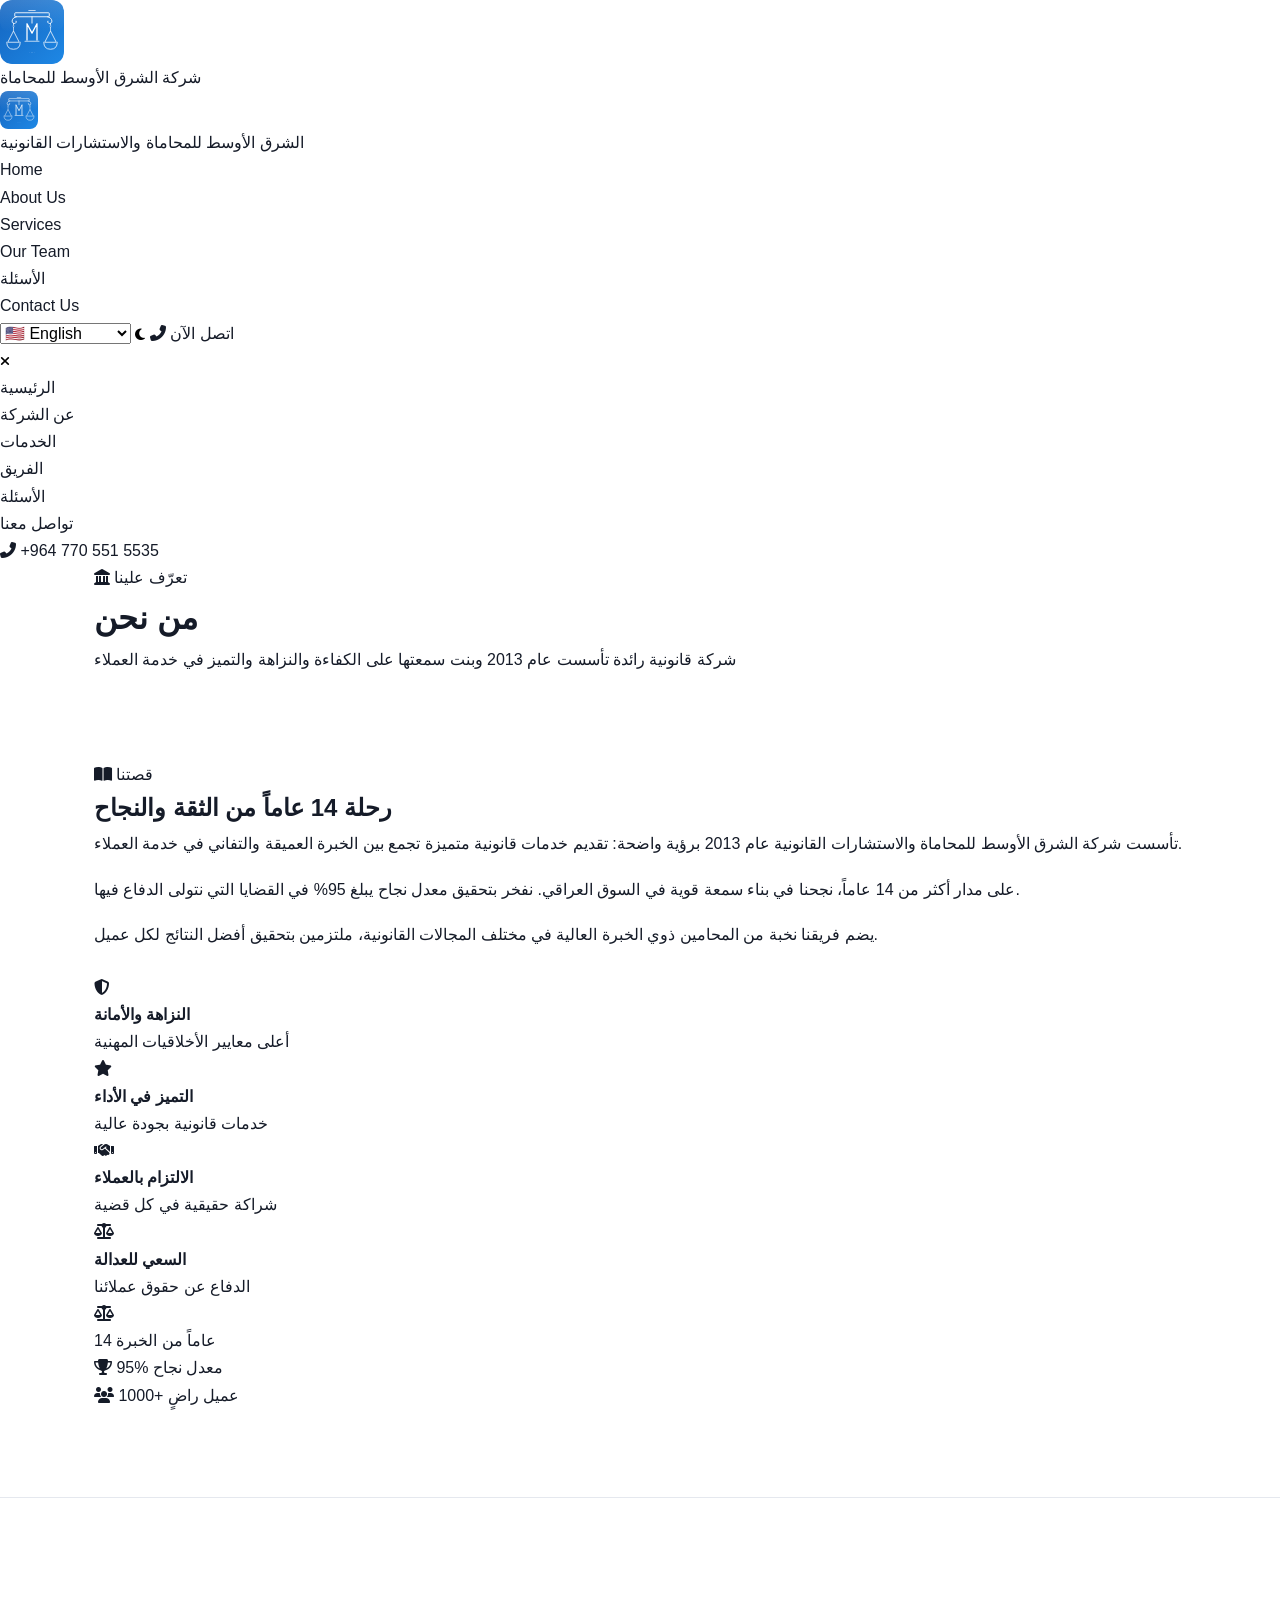
==== commit 3c343994: "v44: Fix hero rotating translations (all 10 langs), redesign AI assistant section CSS, performance o" ====
--- a/about.html
+++ b/about.html
@@ -10,7 +10,7 @@
   <link rel="preconnect" href="https://fonts.gstatic.com" crossorigin>
   <link href="https://fonts.googleapis.com/css2?family=Cairo:wght@300;400;500;600;700;800;900&family=Tajawal:wght@300;400;500;700;900&family=Amiri:wght@400;700&display=swap" rel="stylesheet">
   <link rel="stylesheet" href="https://cdnjs.cloudflare.com/ajax/libs/font-awesome/6.5.1/css/all.min.css" crossorigin="anonymous">
-  <link rel="stylesheet" href="style.css?v=41">
+  <link rel="stylesheet" href="style.css?v=44">
   <link rel="icon" type="image/svg+xml" href="logo.svg">
   <link rel="manifest" href="manifest.json">
 </head>
@@ -321,20 +321,20 @@
   <!-- TOAST -->
   <div class="toast-box" id="toastContainer" aria-live="polite" aria-atomic="true"></div>
 
-  <script src="laws-data.js?v=41" defer></script>
-  <script src="laws-data-2.js?v=41" defer></script>
-  <script src="laws-data-3.js?v=41" defer></script>
-  <script src="laws-data-4.js?v=41" defer></script>
-  <script src="laws-data-5.js?v=41" defer></script>
-  <script src="laws-data-6.js?v=41" defer></script>
-  <script src="laws-data-7.js?v=41" defer></script>
-  <script src="laws-data-8.js?v=41" defer></script>
-  <script src="laws-data-9.js?v=41" defer></script>
-  <script src="laws-data-10.js?v=41" defer></script>
-  <script src="ai-engine.js?v=41" defer></script>
-  <script src="language-system.js?v=41" defer></script>
-  <script src="admin-bridge.js?v=41" defer></script>
-  <script src="script.js?v=41" defer></script>
+  <script src="laws-data.js?v=44" defer></script>
+  <script src="laws-data-2.js?v=44" defer></script>
+  <script src="laws-data-3.js?v=44" defer></script>
+  <script src="laws-data-4.js?v=44" defer></script>
+  <script src="laws-data-5.js?v=44" defer></script>
+  <script src="laws-data-6.js?v=44" defer></script>
+  <script src="laws-data-7.js?v=44" defer></script>
+  <script src="laws-data-8.js?v=44" defer></script>
+  <script src="laws-data-9.js?v=44" defer></script>
+  <script src="laws-data-10.js?v=44" defer></script>
+  <script src="ai-engine.js?v=44" defer></script>
+  <script src="language-system.js?v=44" defer></script>
+  <script src="admin-bridge.js?v=44" defer></script>
+  <script src="script.js?v=44" defer></script>
 </body>
 </html>
 
--- a/style.css
+++ b/style.css
@@ -1,7 +1,7 @@
-﻿/* ================================================
-   v41 — PROFESSIONAL BLUE — Law Firm
+/* ================================================
+   v42 — PROFESSIONAL BLUE — Law Firm
    Logo: #1565C0 → #1976D2 → #1E88E5
-   Enhanced UI: polished nav, refined sections, pro theme toggle
+   Modern redesign: floating nav, refined sections, motion graphics
    ================================================ */
 
 :root {
@@ -94,7 +94,7 @@
 
 /* ===== LAYOUT ===== */
 .container{max-width:1140px;margin:0 auto;padding:0 24px}
-.section{padding:88px 0;position:relative}
+.section{padding:88px 0;position:relative;content-visibility:auto;contain-intrinsic-size:auto 600px}
 .section--alt{background:var(--bg-alt)}
 
 /* ===== SECTION HEADS ===== */
@@ -134,67 +134,70 @@
 .loader__text{color:var(--text-muted);font-size:0.84rem;font-weight:600}
 
 /* ===== HEADER ===== */
-.header{position:fixed;top:0;left:0;width:100%;z-index:1000;transition:all 0.35s var(--ease)}
+.header{position:fixed;top:0;left:0;width:100%;z-index:1000;transition:all 0.35s var(--ease);padding:10px 0}
+.header.scrolled{padding:0}
 
 /* -- Lang & Theme in Main Nav -- */
 .lang-switcher{position:relative}
-.lang-btn{display:flex;align-items:center;gap:6px;padding:6px 14px;border:1.5px solid var(--border);border-radius:var(--radius-sm);font-size:0.78rem;color:var(--text-secondary);background:var(--bg-alt);transition:all var(--transition);font-weight:600}
-.lang-btn:hover{border-color:var(--blue);color:var(--blue);background:var(--blue-wash);box-shadow:0 0 0 3px rgba(25,118,210,0.06)}
-.lang-btn .fa-globe{color:var(--blue-mid)}
-.lang-dropdown{position:absolute;top:calc(100% + 10px);right:0;min-width:160px;background:#fff;border:1px solid var(--border);border-radius:var(--radius);box-shadow:var(--shadow-lg);padding:6px;opacity:0;visibility:hidden;transform:translateY(-8px);transition:all 0.25s var(--ease);z-index:100}
+.lang-btn{display:flex;align-items:center;gap:4px;padding:4px 10px;border:1px solid var(--border);border-radius:6px;font-size:0.7rem;color:var(--text-secondary);background:transparent;transition:all var(--transition);font-weight:600}
+.lang-btn:hover{border-color:var(--blue);color:var(--blue);background:var(--blue-wash)}
+.lang-btn .fa-globe{color:var(--blue-mid);font-size:0.7rem}
+.lang-dropdown{position:absolute;top:calc(100% + 8px);right:0;min-width:150px;background:#fff;border:1px solid var(--border);border-radius:var(--radius);box-shadow:var(--shadow-lg);padding:4px;opacity:0;visibility:hidden;transform:translateY(-8px);transition:all 0.25s var(--ease);z-index:100}
 .lang-dropdown.show,.lang-dropdown.active{opacity:1;visibility:visible;transform:translateY(0)}
-.lang-dropdown button{display:block;width:100%;padding:10px 14px;text-align:right;font-size:0.84rem;border-radius:var(--radius-sm);color:var(--text);transition:all var(--transition);font-weight:500}
-.lang-dropdown button:hover{background:var(--blue-wash);color:var(--blue);padding-right:18px}
-[dir="ltr"] .lang-dropdown button:hover{padding-right:14px;padding-left:18px}
-
-/* -- Theme Toggle (Animated Sun/Moon) -- */
-.theme-btn{width:40px;height:40px;display:flex;align-items:center;justify-content:center;border:1.5px solid var(--border);border-radius:50%;color:var(--text-secondary);font-size:0.9rem;background:var(--bg-alt);transition:all 0.4s var(--ease);position:relative;overflow:hidden}
-.theme-btn:hover{border-color:var(--blue);color:var(--blue);background:var(--blue-wash);box-shadow:0 0 0 3px rgba(25,118,210,0.06);transform:rotate(15deg)}
+.lang-dropdown button{display:block;width:100%;padding:8px 12px;text-align:right;font-size:0.78rem;border-radius:6px;color:var(--text);transition:all var(--transition);font-weight:500}
+.lang-dropdown button:hover{background:var(--blue-wash);color:var(--blue);padding-right:16px}
+[dir="ltr"] .lang-dropdown button:hover{padding-right:12px;padding-left:16px}
+
+/* -- Theme Toggle -- */
+.theme-btn{width:32px;height:32px;display:flex;align-items:center;justify-content:center;border:1px solid var(--border);border-radius:50%;color:var(--text-secondary);font-size:0.75rem;background:transparent;transition:all 0.35s var(--ease);position:relative;overflow:hidden}
+.theme-btn:hover{border-color:var(--blue);color:var(--blue);background:var(--blue-wash)}
 .theme-btn i{transition:transform 0.4s var(--ease),opacity 0.3s var(--ease)}
-[data-theme="dark"] .theme-btn{background:rgba(25,118,210,0.08);border-color:rgba(25,118,210,0.2);color:var(--blue-bright)}
-[data-theme="dark"] .theme-btn:hover{background:rgba(25,118,210,0.15);border-color:var(--blue-bright);box-shadow:0 0 12px rgba(30,136,229,0.15)}
-
-/* -- Main Nav Bar -- */
-.header-main{background:rgba(255,255,255,0.98);backdrop-filter:blur(20px);-webkit-backdrop-filter:blur(20px);border-bottom:1px solid transparent;transition:all 0.35s var(--ease)}
-.header.scrolled .header-main{border-bottom-color:var(--border-light);box-shadow:0 1px 3px rgba(0,0,0,0.02),0 8px 24px rgba(0,0,0,0.04)}
-.header__inner{display:flex;align-items:center;justify-content:space-between;height:66px}
-.logo{display:flex;align-items:center;gap:12px;text-decoration:none;position:relative}
-.logo__icon-wrap{width:44px;height:44px;border-radius:12px;overflow:hidden;flex-shrink:0;box-shadow:0 2px 8px rgba(21,101,192,0.12);border:1.5px solid rgba(21,101,192,0.1);transition:all var(--transition)}
-.logo:hover .logo__icon-wrap{box-shadow:0 4px 14px rgba(21,101,192,0.18);border-color:rgba(21,101,192,0.18)}
+[data-theme="dark"] .theme-btn{background:rgba(25,118,210,0.06);border-color:rgba(25,118,210,0.15);color:var(--blue-bright)}
+[data-theme="dark"] .theme-btn:hover{background:rgba(25,118,210,0.12);border-color:var(--blue-bright);box-shadow:0 0 8px rgba(30,136,229,0.12)}
+
+/* -- Main Nav Bar (Floating) -- */
+.header-main{background:rgba(255,255,255,0.85);backdrop-filter:blur(20px);-webkit-backdrop-filter:blur(20px);border:1px solid rgba(255,255,255,0.3);border-radius:var(--radius-xl);box-shadow:0 2px 20px rgba(0,0,0,0.06);transition:all 0.35s var(--ease);margin:0 auto;max-width:1140px;padding:0 8px}
+.header.scrolled .header-main{border-radius:0;max-width:100%;border-left:none;border-right:none;border-top:none;background:rgba(255,255,255,0.96);box-shadow:0 1px 3px rgba(0,0,0,0.04),0 4px 16px rgba(0,0,0,0.04)}
+.header__inner{display:flex;align-items:center;justify-content:space-between;height:52px}
+.logo{display:flex;align-items:center;gap:10px;text-decoration:none;position:relative}
+.logo__icon-wrap{width:32px;height:32px;border-radius:8px;overflow:hidden;flex-shrink:0;box-shadow:0 1px 4px rgba(21,101,192,0.1);border:1px solid rgba(21,101,192,0.08);transition:all var(--transition)}
+.logo:hover .logo__icon-wrap{box-shadow:0 2px 8px rgba(21,101,192,0.15);border-color:rgba(21,101,192,0.14)}
 .logo__img{width:100%;height:100%;object-fit:cover}
 .logo__text{display:flex;flex-direction:column}
-.logo__text strong{font-size:0.95rem;color:var(--gray-800);font-weight:800;line-height:1.2;letter-spacing:-0.01em}
-.logo__text small{font-size:0.62rem;color:var(--text-muted);font-weight:500;letter-spacing:0.02em}
+.logo__text strong{font-size:0.78rem;color:var(--gray-800);font-weight:800;line-height:1.2;letter-spacing:-0.01em}
+.logo__text small{font-size:0.54rem;color:var(--text-muted);font-weight:500;letter-spacing:0.02em}
 
 .nav{display:flex;align-items:center;gap:2px}
-.nav__link{position:relative;padding:8px 13px;font-size:0.8rem;font-weight:600;color:var(--gray-500);border-radius:var(--radius-sm);transition:all var(--transition);letter-spacing:-0.01em}
+.nav__link{position:relative;padding:5px 9px;font-size:0.7rem;font-weight:600;color:var(--gray-500);border-radius:6px;transition:all var(--transition);letter-spacing:0;white-space:nowrap}
 .nav__link:hover{color:var(--blue);background:var(--blue-wash)}
-.nav__link.active{color:var(--blue);font-weight:700;background:rgba(25,118,210,0.04)}
-.nav__link.active::after{content:'';position:absolute;bottom:-1px;left:50%;transform:translateX(-50%);width:22px;height:2.5px;background:var(--gradient-brand);border-radius:3px}
-
-.header__actions{display:flex;align-items:center;gap:10px}
-.header-cta{display:none;padding:9px 22px;font-size:0.8rem;font-weight:700;border-radius:var(--radius-sm);gap:6px;box-shadow:0 2px 8px rgba(21,101,192,0.15);letter-spacing:-0.01em}
-.header-cta:hover{box-shadow:0 4px 16px rgba(21,101,192,0.22);transform:translateY(-1px)}
-.header-cta i{font-size:0.78rem}
+.nav__link.active{color:var(--blue);font-weight:700;background:rgba(25,118,210,0.06)}
+
+.header__actions{display:flex;align-items:center;gap:6px}
+.header-cta{display:none;padding:6px 14px;font-size:0.7rem;font-weight:700;border-radius:6px;gap:5px;box-shadow:0 1px 6px rgba(21,101,192,0.12);letter-spacing:-0.01em}
+.header-cta:hover{box-shadow:0 3px 12px rgba(21,101,192,0.2);transform:translateY(-1px)}
+.header-cta i{font-size:0.66rem}
 @media(min-width:1024px){.header-cta{display:inline-flex}}
 
-.burger{display:none;flex-direction:column;gap:5px;padding:8px;width:38px}
-.burger span{display:block;height:2px;background:var(--gray-500);border-radius:2px;transition:all var(--transition)}
-.burger.active span:nth-child(1){transform:rotate(45deg) translate(5px,5px)}
+.burger{display:none;flex-direction:column;gap:4px;padding:6px;width:32px}
+.burger span{display:block;height:1.5px;background:var(--gray-500);border-radius:2px;transition:all var(--transition)}
+.burger.active span:nth-child(1){transform:rotate(45deg) translate(4px,4px)}
 .burger.active span:nth-child(2){opacity:0}
-.burger.active span:nth-child(3){transform:rotate(-45deg) translate(5px,-5px)}
+.burger.active span:nth-child(3){transform:rotate(-45deg) translate(4px,-4px)}
 @media(max-width:1023px){.burger{display:flex}}
 @media(max-width:1023px){
-  .nav{position:fixed;top:0;right:-300px;width:280px;height:100vh;background:#fff;flex-direction:column;align-items:stretch;gap:0;padding:78px 16px 16px;box-shadow:var(--shadow-xl);transition:right var(--transition);z-index:999;overflow-y:auto;border-left:1px solid var(--border)}
+  .header{padding:8px 16px}
+  .header.scrolled{padding:0}
+  .header-main{border-radius:var(--radius-lg);padding:0 6px}
+  .header.scrolled .header-main{border-radius:0}
+  .nav{position:fixed;top:0;right:-280px;width:260px;height:100vh;background:#fff;flex-direction:column;align-items:stretch;gap:0;padding:64px 14px 14px;box-shadow:var(--shadow-xl);transition:right var(--transition);z-index:999;overflow-y:auto;border-left:1px solid var(--border);border-radius:0}
   .nav.open,.nav.active{right:0}
-  .nav__link{padding:13px 14px;font-size:0.93rem;border-radius:var(--radius-sm)}
-  .nav__link.active::after{display:none}
+  .nav__link{padding:12px 14px;font-size:0.85rem;border-radius:6px}
   .nav__link.active{background:var(--blue-wash);color:var(--blue)}
 }
 
 /* -- Dark Mode Header -- */
-[data-theme="dark"] .header-main{background:rgba(15,18,25,0.96);backdrop-filter:blur(20px)}
-[data-theme="dark"] .header.scrolled .header-main{border-bottom-color:var(--border);box-shadow:0 1px 3px rgba(0,0,0,0.15),0 8px 24px rgba(0,0,0,0.2)}
+[data-theme="dark"] .header-main{background:rgba(15,18,25,0.88);backdrop-filter:blur(20px);border-color:rgba(255,255,255,0.04)}
+[data-theme="dark"] .header.scrolled .header-main{background:rgba(15,18,25,0.96);border-color:var(--border);box-shadow:0 1px 3px rgba(0,0,0,0.15),0 8px 24px rgba(0,0,0,0.2)}
 [data-theme="dark"] .logo__text strong{color:#fff}
 [data-theme="dark"] .logo__icon-wrap{border-color:rgba(255,255,255,0.06);box-shadow:0 2px 8px rgba(0,0,0,0.25)}
 [data-theme="dark"] .nav__link{color:var(--text-muted)}
@@ -211,12 +214,13 @@
 /* ===== HERO ===== */
 .hero{min-height:100vh;display:flex;align-items:center;background:var(--gradient-hero);position:relative;overflow:hidden;padding:100px 0 80px}
 .hero__canvas{display:none!important;opacity:0!important}
-.hero__overlay{position:absolute;inset:0;z-index:1}
-.hero::before{content:'';position:absolute;width:600px;height:600px;background:radial-gradient(circle,rgba(255,255,255,0.06) 0%,transparent 60%);top:-180px;right:-180px;z-index:1;border-radius:50%}
-.hero::after{content:'';position:absolute;width:400px;height:400px;background:radial-gradient(circle,rgba(255,255,255,0.04) 0%,transparent 60%);bottom:-120px;left:-120px;z-index:1;border-radius:50%}
+.hero__overlay{position:absolute;inset:0;z-index:1;background:radial-gradient(ellipse at 30% 50%,rgba(255,255,255,0.04) 0%,transparent 60%)}
+.hero::before{content:'';position:absolute;width:700px;height:700px;background:radial-gradient(circle,rgba(255,255,255,0.05) 0%,transparent 60%);top:-200px;right:-200px;z-index:1;border-radius:50%;animation:heroGlow 8s ease-in-out infinite alternate}
+.hero::after{content:'';position:absolute;width:500px;height:500px;background:radial-gradient(circle,rgba(255,255,255,0.03) 0%,transparent 60%);bottom:-150px;left:-150px;z-index:1;border-radius:50%;animation:heroGlow 10s ease-in-out infinite alternate-reverse}
+@keyframes heroGlow{0%{opacity:0.5;transform:scale(1)}100%{opacity:1;transform:scale(1.15)}}
 .hero__content{text-align:center;position:relative;z-index:2;max-width:720px;margin:0 auto}
-.hero__badge{display:inline-flex;align-items:center;gap:8px;padding:8px 20px;background:rgba(255,255,255,0.1);color:rgba(255,255,255,0.9);border:1px solid rgba(255,255,255,0.15);border-radius:var(--radius-sm);font-size:0.78rem;font-weight:600;margin-bottom:28px;animation:fadeInDown 0.5s var(--ease);backdrop-filter:blur(12px)}
-.hero__badge i{color:rgba(255,255,255,0.8)}
+.hero__badge{display:inline-flex;align-items:center;gap:8px;padding:8px 20px;background:rgba(255,255,255,0.08);color:rgba(255,255,255,0.9);border:1px solid rgba(255,255,255,0.12);border-radius:var(--radius);font-size:0.78rem;font-weight:600;margin-bottom:28px;animation:fadeInDown 0.5s var(--ease);backdrop-filter:blur(12px)}
+.hero__badge i{color:rgba(255,255,255,0.7)}
 .hero__title{font-family:var(--font-heading);font-size:clamp(2.2rem,5.5vw,3.6rem);color:#fff;font-weight:900;line-height:1.18;margin-bottom:18px;animation:fadeInUp 0.6s var(--ease)}
 .hero__title-gradient{display:block}
 .hero__rotating-wrap{display:block;position:relative;height:1.25em;overflow:hidden;margin-top:4px}
@@ -234,8 +238,10 @@
 .hero .btn--glass:hover{background:rgba(255,255,255,0.1);border-color:rgba(255,255,255,0.18);color:#fff;transform:translateY(-2px)}
 
 .hero__stats{display:grid;grid-template-columns:repeat(4,1fr);gap:12px;max-width:660px;margin:0 auto;animation:fadeInUp 0.9s var(--ease)}
-.hero-stat{background:rgba(255,255,255,0.07);backdrop-filter:blur(12px);border:1px solid rgba(255,255,255,0.1);border-radius:var(--radius-lg);padding:22px 14px;text-align:center;transition:all 0.3s var(--ease)}
-.hero-stat:hover{background:rgba(255,255,255,0.14);transform:translateY(-3px);border-color:rgba(255,255,255,0.18)}
+.hero-stat{background:rgba(255,255,255,0.06);backdrop-filter:blur(16px);border:1px solid rgba(255,255,255,0.08);border-radius:var(--radius-lg);padding:22px 14px;text-align:center;transition:all 0.3s var(--ease);position:relative;overflow:hidden}
+.hero-stat::before{content:'';position:absolute;inset:0;background:linear-gradient(135deg,rgba(255,255,255,0.05) 0%,transparent 60%);opacity:0;transition:opacity 0.3s}
+.hero-stat:hover::before{opacity:1}
+.hero-stat:hover{background:rgba(255,255,255,0.12);transform:translateY(-3px);border-color:rgba(255,255,255,0.16)}
 .hero-stat__num{font-size:1.8rem;font-weight:900;color:#fff;display:inline;line-height:1}
 .hero-stat span:not(.hero-stat__num){font-size:1.2rem;font-weight:700;color:rgba(255,255,255,0.55)}
 .hero-stat p{font-size:0.73rem;color:rgba(255,255,255,0.35);margin-top:4px;font-weight:500}
@@ -254,26 +260,30 @@
 [dir="ltr"] .about__content .section__title{text-align:left}
 .about__content p{color:var(--text-secondary);margin-bottom:12px;font-size:0.91rem;line-height:1.85}
 .about__features{display:flex;flex-direction:column;gap:8px;margin:18px 0 26px}
-.about-feat{display:flex;align-items:center;gap:10px;font-size:0.88rem;color:var(--text)}
+.about-feat{display:flex;align-items:center;gap:10px;font-size:0.88rem;color:var(--text);padding:6px 0;transition:all 0.2s var(--ease)}
+.about-feat:hover{padding-right:4px}
+[dir="ltr"] .about-feat:hover{padding-right:0;padding-left:4px}
 .about-feat i{color:var(--blue-mid);font-size:0.8rem;flex-shrink:0}
 .about__visual{display:grid;grid-template-columns:1fr 1fr;gap:14px}
-.about__card{padding:28px 20px;text-align:center;background:#fff;border:1px solid var(--border);border-radius:var(--radius-lg);box-shadow:var(--shadow-card);transition:all 0.3s var(--ease);position:relative;overflow:hidden}
-.about__card::before{content:'';position:absolute;top:0;left:0;right:0;height:3px;background:var(--gradient-brand);transform:scaleX(0);transition:transform 0.35s var(--ease)}
-.about__card:hover::before{transform:scaleX(1)}
+.about__card{padding:28px 20px;text-align:center;background:#fff;border:1px solid var(--border);border-radius:var(--radius-lg);box-shadow:var(--shadow-card);transition:all 0.35s var(--ease);position:relative;overflow:hidden}
+.about__card::before{content:'';position:absolute;top:0;left:0;bottom:0;width:3px;background:var(--gradient-brand);transform:scaleY(0);transition:transform 0.35s var(--ease);transform-origin:bottom}
+[dir="ltr"] .about__card::before{left:0;right:auto}
+[dir="rtl"] .about__card::before{left:auto;right:0}
+.about__card:hover::before{transform:scaleY(1)}
 .about__card:hover{box-shadow:var(--shadow-card-hover);transform:translateY(-4px)}
 .about__card-icon{width:50px;height:50px;display:flex;align-items:center;justify-content:center;border-radius:var(--radius);background:var(--blue-wash);color:var(--blue-mid);font-size:1.1rem;margin:0 auto 14px;transition:all 0.3s var(--ease)}
-.about__card:hover .about__card-icon{background:var(--blue);color:#fff;transform:scale(1.05)}
+.about__card:hover .about__card-icon{background:var(--blue);color:#fff;transform:scale(1.08) rotate(-3deg)}
 .about__card h3{font-size:1.5rem;font-weight:900;color:var(--gray-800);margin-bottom:4px}
 .about__card p{font-size:0.8rem;color:var(--text-muted)}
 
 /* ===== SERVICES ===== */
 .services-grid{display:grid;grid-template-columns:repeat(3,1fr);gap:18px}
-.service-card{padding:30px 24px;background:#fff;border:1px solid var(--border);border-radius:var(--radius-lg);position:relative;overflow:hidden;transition:all 0.3s var(--ease);box-shadow:var(--shadow-card)}
-.service-card::before{content:'';position:absolute;top:0;left:0;right:0;height:3px;background:var(--gradient-brand);transform:scaleX(0);transition:transform 0.35s var(--ease)}
+.service-card{padding:30px 24px;background:#fff;border:1px solid var(--border);border-radius:var(--radius-lg);position:relative;overflow:hidden;transition:all 0.35s var(--ease);box-shadow:var(--shadow-card)}
+.service-card::before{content:'';position:absolute;bottom:0;left:0;right:0;height:3px;background:var(--gradient-brand);transform:scaleX(0);transition:transform 0.4s var(--ease)}
 .service-card:hover::before{transform:scaleX(1)}
-.service-card:hover{box-shadow:var(--shadow-card-hover);transform:translateY(-4px)}
-.service-card__icon{width:52px;height:52px;display:flex;align-items:center;justify-content:center;border-radius:var(--radius);background:var(--blue-wash);color:var(--blue-mid);font-size:1.15rem;margin-bottom:18px;transition:all 0.3s var(--ease)}
-.service-card:hover .service-card__icon{background:var(--blue);color:#fff;transform:scale(1.05)}
+.service-card:hover{box-shadow:var(--shadow-card-hover);transform:translateY(-5px)}
+.service-card__icon{width:52px;height:52px;display:flex;align-items:center;justify-content:center;border-radius:var(--radius);background:var(--blue-wash);color:var(--blue-mid);font-size:1.15rem;margin-bottom:18px;transition:all 0.35s var(--ease)}
+.service-card:hover .service-card__icon{background:var(--blue);color:#fff;transform:scale(1.08) rotate(-3deg);box-shadow:var(--shadow-blue)}
 .service-card h3{font-size:1.02rem;font-weight:700;color:var(--gray-800);margin-bottom:10px}
 .service-card p{font-size:0.86rem;color:var(--text-secondary);line-height:1.75;margin-bottom:16px}
 .service-card__link{display:inline-flex;align-items:center;gap:6px;font-size:0.82rem;font-weight:600;color:var(--blue-mid);transition:all var(--transition)}
@@ -304,48 +314,56 @@
 .library-cta__tag{padding:7px 16px;background:var(--blue-wash);border:1px solid var(--blue-pale);border-radius:var(--radius-sm);font-size:0.78rem;color:var(--blue);cursor:pointer;transition:all 0.3s var(--ease);font-weight:500}
 .library-cta__tag:hover{background:var(--blue);color:#fff;border-color:var(--blue);transform:translateY(-1px)}
 
-/* ===== AI ASSISTANT ===== */
-.assistant-container{display:grid;grid-template-columns:240px 1fr;gap:18px}
-.assistant-features{display:flex;flex-direction:column;gap:12px}
-.asst-feat{padding:18px 16px;background:#fff;border:1px solid var(--border);border-radius:var(--radius-lg);box-shadow:var(--shadow-card);transition:all var(--transition)}
+/* ===== AI ASSISTANT — v44 Redesign ===== */
+.assistant-container{display:grid;grid-template-columns:260px 1fr;gap:20px;align-items:start}
+.assistant-features{display:flex;flex-direction:column;gap:10px;position:sticky;top:90px}
+.asst-feat{padding:18px 16px;background:var(--surface);border:1px solid var(--border);border-radius:var(--radius-lg);box-shadow:var(--shadow-card);transition:all 0.35s var(--ease);position:relative;overflow:hidden}
+.asst-feat::before{content:'';position:absolute;top:0;bottom:0;width:3px;background:var(--gradient-brand);border-radius:0 2px 2px 0;transform:scaleY(0);transition:transform 0.35s var(--ease);transform-origin:center}
+[dir="rtl"] .asst-feat::before{right:0;left:auto;border-radius:2px 0 0 2px}
+[dir="ltr"] .asst-feat::before{left:0;right:auto}
 .asst-feat:hover{box-shadow:var(--shadow-card-hover);transform:translateY(-3px)}
-.asst-feat__icon{width:38px;height:38px;display:flex;align-items:center;justify-content:center;border-radius:var(--radius);background:var(--blue-wash);color:var(--blue-mid);font-size:0.9rem;margin-bottom:10px}
-.asst-feat h4{font-size:0.84rem;font-weight:600;color:var(--gray-800);margin-bottom:4px}
-.asst-feat p{font-size:0.76rem;color:var(--text-muted);line-height:1.6}
-
-/* Chat Box */
-.chat-box{background:#fff;border:1px solid var(--border);border-radius:var(--radius-xl);box-shadow:var(--shadow-lg);display:flex;flex-direction:column;height:620px;overflow:hidden;position:relative}
+.asst-feat:hover::before{transform:scaleY(1)}
+.asst-feat__icon{width:40px;height:40px;display:flex;align-items:center;justify-content:center;border-radius:var(--radius);background:var(--blue-wash);color:var(--blue-mid);font-size:0.92rem;margin-bottom:10px;transition:all 0.3s var(--ease)}
+.asst-feat:hover .asst-feat__icon{background:var(--blue);color:#fff;transform:scale(1.05)}
+.asst-feat h4{font-size:0.84rem;font-weight:700;color:var(--gray-800);margin-bottom:4px}
+.asst-feat p{font-size:0.74rem;color:var(--text-muted);line-height:1.65}
+
+/* Chat Box — redesigned */
+.chat-box{background:var(--surface);border:1px solid var(--border);border-radius:var(--radius-xl);box-shadow:var(--shadow-lg);display:flex;flex-direction:column;height:640px;overflow:hidden;position:relative;transition:box-shadow 0.3s var(--ease)}
+.chat-box:hover{box-shadow:var(--shadow-xl)}
 .chat-fullscreen-close{display:none;position:absolute;top:12px;left:12px;z-index:10;width:32px;height:32px;border-radius:50%;background:rgba(255,255,255,0.1);border:1px solid rgba(255,255,255,0.15);color:#fff;font-size:0.8rem;align-items:center;justify-content:center}
-.chat-header{display:flex;align-items:center;justify-content:space-between;padding:14px 18px;background:var(--blue);color:#fff}
-.chat-header__info{display:flex;align-items:center;gap:10px}
-.chat-avatar{width:36px;height:36px;display:flex;align-items:center;justify-content:center;border-radius:50%;background:rgba(255,255,255,0.15);color:#fff;font-size:0.9rem;position:relative}
-.chat-avatar__pulse{position:absolute;bottom:1px;right:1px;width:8px;height:8px;background:var(--success);border-radius:50%;border:2px solid var(--blue);animation:statusPulse 2s infinite}
-.chat-header__info h4{font-size:0.88rem;font-weight:700}
-.chat-header__meta{display:flex;align-items:center;gap:8px}
-.chat-status{font-size:0.7rem;color:rgba(255,255,255,0.6)}
-.chat-badge{font-size:0.62rem;padding:2px 8px;background:rgba(255,255,255,0.12);border-radius:4px;color:rgba(255,255,255,0.7)}
-.chat-header__actions{display:flex;gap:3px}
-.chat-action{width:32px;height:32px;display:flex;align-items:center;justify-content:center;border-radius:var(--radius-sm);color:rgba(255,255,255,0.5);font-size:0.8rem;transition:all var(--transition)}
-.chat-action:hover{background:rgba(255,255,255,0.12);color:#fff}
-.chat-searchbar{display:flex;align-items:center;gap:8px;padding:8px 16px;border-bottom:1px solid var(--border-light);background:var(--gray-50)}
+.chat-header{display:flex;align-items:center;justify-content:space-between;padding:16px 20px;background:var(--gradient-brand);color:#fff;position:relative;overflow:hidden}
+.chat-header::after{content:'';position:absolute;inset:0;background:radial-gradient(circle at 20% 50%,rgba(255,255,255,0.08) 0%,transparent 60%);pointer-events:none}
+.chat-header__info{display:flex;align-items:center;gap:12px;position:relative;z-index:1}
+.chat-avatar{width:40px;height:40px;display:flex;align-items:center;justify-content:center;border-radius:50%;background:rgba(255,255,255,0.18);color:#fff;font-size:1rem;position:relative;box-shadow:0 2px 8px rgba(0,0,0,0.15)}
+.chat-avatar__pulse{position:absolute;bottom:1px;right:1px;width:9px;height:9px;background:var(--success);border-radius:50%;border:2px solid var(--blue);animation:statusPulse 2s infinite}
+.chat-header__info h4{font-size:0.9rem;font-weight:700;letter-spacing:0.01em}
+.chat-header__meta{display:flex;align-items:center;gap:8px;margin-top:2px}
+.chat-status{font-size:0.7rem;color:rgba(255,255,255,0.7);display:flex;align-items:center;gap:4px}
+.chat-status::before{content:'';width:6px;height:6px;border-radius:50%;background:var(--success);display:inline-block;animation:statusPulse 2s infinite}
+.chat-badge{font-size:0.6rem;padding:2px 8px;background:rgba(255,255,255,0.14);border-radius:4px;color:rgba(255,255,255,0.8);font-weight:600;letter-spacing:0.03em}
+.chat-header__actions{display:flex;gap:4px;position:relative;z-index:1}
+.chat-action{width:33px;height:33px;display:flex;align-items:center;justify-content:center;border-radius:var(--radius-sm);color:rgba(255,255,255,0.5);font-size:0.78rem;transition:all 0.25s var(--ease)}
+.chat-action:hover{background:rgba(255,255,255,0.14);color:#fff;transform:scale(1.08)}
+.chat-searchbar{display:flex;align-items:center;gap:8px;padding:8px 18px;border-bottom:1px solid var(--border-light);background:var(--gray-50)}
 .chat-searchbar i{color:var(--text-muted);font-size:0.85rem}
 .chat-searchbar input{flex:1;border:none;background:transparent;outline:none;font-size:0.86rem;color:var(--text)}
 .chat-searchbar span{font-size:0.72rem;color:var(--text-light)}
 .chat-searchbar button{color:var(--text-muted);font-size:0.85rem}
 
-.chat-messages{flex:1;overflow-y:auto;padding:18px;display:flex;flex-direction:column;gap:14px;background:var(--gray-50)}
-.chat-msg{display:flex;gap:10px;max-width:85%;animation:msgSlideIn 0.3s var(--ease)}
+.chat-messages{flex:1;overflow-y:auto;padding:20px;display:flex;flex-direction:column;gap:16px;background:var(--off-white);scroll-behavior:smooth}
+.chat-msg{display:flex;gap:10px;max-width:82%;animation:msgSlideIn 0.35s var(--ease)}
 .chat-msg--bot{align-self:flex-start}
 .chat-msg--user{align-self:flex-end;flex-direction:row-reverse}
-.chat-msg__avatar{width:32px;height:32px;display:flex;align-items:center;justify-content:center;border-radius:50%;background:var(--blue);color:#fff;font-size:0.8rem;flex-shrink:0}
-.chat-msg--user .chat-msg__avatar{background:var(--gray-200);color:var(--text-secondary)}
-.chat-msg__bubble{padding:12px 16px;border-radius:var(--radius);font-size:0.87rem;line-height:1.75}
-.chat-msg--bot .chat-msg__bubble{background:#fff;border:1px solid var(--border);color:var(--text)}
-[dir="rtl"] .chat-msg--bot .chat-msg__bubble{border-top-right-radius:3px}
-[dir="ltr"] .chat-msg--bot .chat-msg__bubble{border-top-left-radius:3px}
-.chat-msg--user .chat-msg__bubble{background:var(--blue);color:#fff}
-[dir="rtl"] .chat-msg--user .chat-msg__bubble{border-top-left-radius:3px}
-[dir="ltr"] .chat-msg--user .chat-msg__bubble{border-top-right-radius:3px}
+.chat-msg__avatar{width:34px;height:34px;display:flex;align-items:center;justify-content:center;border-radius:50%;background:var(--gradient-brand);color:#fff;font-size:0.82rem;flex-shrink:0;box-shadow:0 2px 6px rgba(21,101,192,0.2)}
+.chat-msg--user .chat-msg__avatar{background:var(--gray-200);color:var(--text-secondary);box-shadow:var(--shadow-sm)}
+.chat-msg__bubble{padding:14px 18px;border-radius:var(--radius-lg);font-size:0.86rem;line-height:1.75;box-shadow:var(--shadow-xs)}
+.chat-msg--bot .chat-msg__bubble{background:var(--surface);border:1px solid var(--border);color:var(--text)}
+[dir="rtl"] .chat-msg--bot .chat-msg__bubble{border-top-right-radius:4px}
+[dir="ltr"] .chat-msg--bot .chat-msg__bubble{border-top-left-radius:4px}
+.chat-msg--user .chat-msg__bubble{background:var(--gradient-brand);color:#fff;border:none}
+[dir="rtl"] .chat-msg--user .chat-msg__bubble{border-top-left-radius:4px}
+[dir="ltr"] .chat-msg--user .chat-msg__bubble{border-top-right-radius:4px}
 .chat-msg__bubble h4{font-weight:700;margin-bottom:6px}
 .chat-msg__bubble p{margin:4px 0}
 .chat-msg__bubble ul,.chat-msg__bubble ol{margin:6px 0;padding-right:18px}
@@ -354,26 +372,27 @@
 .chat-msg__bubble strong{font-weight:700}
 .chat-msg__bubble code{padding:2px 6px;background:var(--gray-50);border-radius:3px;font-size:0.83em}
 .chat-msg--user .chat-msg__bubble code{background:rgba(255,255,255,0.15)}
-.chat-scroll-btn{position:absolute;bottom:80px;left:50%;transform:translateX(-50%);width:34px;height:34px;border-radius:50%;background:#fff;border:1px solid var(--border);box-shadow:var(--shadow-sm);color:var(--text-muted);font-size:0.8rem;display:flex;align-items:center;justify-content:center;z-index:5;cursor:pointer}
-
-.chat-suggestions{display:flex;flex-wrap:wrap;gap:6px;padding:10px 18px;border-top:1px solid var(--border-light);background:#fff}
-.chat-suggestions button{padding:5px 14px;border-radius:4px;font-size:0.76rem;background:var(--blue-wash);border:1px solid var(--blue-pale);color:var(--blue);cursor:pointer;transition:all var(--transition);font-weight:500}
-.chat-suggestions button:hover{background:var(--blue);color:#fff;border-color:var(--blue)}
-
-.chat-input{display:flex;align-items:center;gap:8px;padding:12px 16px;border-top:1px solid var(--border-light);background:#fff}
-.chat-input__voice{width:38px;height:38px;display:flex;align-items:center;justify-content:center;border-radius:50%;background:var(--gray-50);color:var(--text-muted);font-size:0.9rem;transition:all var(--transition);flex-shrink:0;border:1px solid transparent}
-.chat-input__voice:hover,.chat-input__voice.active{background:var(--blue);color:#fff}
+.chat-scroll-btn{position:absolute;bottom:80px;left:50%;transform:translateX(-50%);width:36px;height:36px;border-radius:50%;background:var(--surface);border:1px solid var(--border);box-shadow:var(--shadow-md);color:var(--text-muted);font-size:0.8rem;display:flex;align-items:center;justify-content:center;z-index:5;cursor:pointer;transition:all 0.25s var(--ease)}
+.chat-scroll-btn:hover{background:var(--blue);color:#fff;border-color:var(--blue)}
+
+.chat-suggestions{display:flex;flex-wrap:wrap;gap:6px;padding:10px 20px;border-top:1px solid var(--border-light);background:var(--surface)}
+.chat-suggestions button{padding:6px 14px;border-radius:var(--radius-sm);font-size:0.74rem;background:var(--blue-wash);border:1px solid var(--blue-pale);color:var(--blue);cursor:pointer;transition:all 0.25s var(--ease);font-weight:500}
+.chat-suggestions button:hover{background:var(--blue);color:#fff;border-color:var(--blue);transform:translateY(-1px)}
+
+.chat-input{display:flex;align-items:center;gap:8px;padding:14px 18px;border-top:1px solid var(--border-light);background:var(--surface)}
+.chat-input__voice{width:40px;height:40px;display:flex;align-items:center;justify-content:center;border-radius:50%;background:var(--gray-50);color:var(--text-muted);font-size:0.9rem;transition:all 0.25s var(--ease);flex-shrink:0;border:1px solid var(--border)}
+.chat-input__voice:hover,.chat-input__voice.active{background:var(--blue);color:#fff;border-color:var(--blue);box-shadow:0 2px 8px rgba(21,101,192,0.2)}
 .chat-input__wrap{flex:1;position:relative}
-.chat-input__wrap input{width:100%;padding:10px 16px;border:1.5px solid var(--border);border-radius:var(--radius);background:var(--gray-50);font-size:0.88rem;color:var(--text);outline:none;transition:all var(--transition)}
+.chat-input__wrap input{width:100%;padding:11px 16px;border:1.5px solid var(--border);border-radius:var(--radius);background:var(--off-white);font-size:0.88rem;color:var(--text);outline:none;transition:all 0.25s var(--ease)}
 [dir="rtl"] .chat-input__wrap input{padding-left:50px;padding-right:16px}
 [dir="ltr"] .chat-input__wrap input{padding-right:50px;padding-left:16px}
-.chat-input__wrap input:focus{border-color:var(--blue-light);box-shadow:0 0 0 3px rgba(25,118,210,0.06);background:#fff}
+.chat-input__wrap input:focus{border-color:var(--blue-light);box-shadow:0 0 0 3px rgba(25,118,210,0.06);background:var(--surface)}
 .chat-input__counter{position:absolute;top:50%;right:14px;transform:translateY(-50%);font-size:0.65rem;color:var(--text-light)}
 [dir="ltr"] .chat-input__counter{right:auto;left:14px}
-.chat-input__send{width:40px;height:40px;display:flex;align-items:center;justify-content:center;border-radius:50%;background:var(--blue);color:#fff;font-size:0.88rem;transition:all var(--transition);flex-shrink:0}
-.chat-input__send:hover{background:var(--blue-deep);transform:scale(1.05)}
-
-.voice-indicator{padding:18px;text-align:center;background:var(--gray-50);border-top:1px solid var(--border-light)}
+.chat-input__send{width:42px;height:42px;display:flex;align-items:center;justify-content:center;border-radius:50%;background:var(--gradient-brand);color:#fff;font-size:0.88rem;transition:all 0.25s var(--ease);flex-shrink:0;box-shadow:0 2px 8px rgba(21,101,192,0.2)}
+.chat-input__send:hover{transform:scale(1.08);box-shadow:0 4px 14px rgba(21,101,192,0.3)}
+
+.voice-indicator{padding:20px;text-align:center;background:var(--off-white);border-top:1px solid var(--border-light)}
 .voice-wave{display:flex;align-items:center;justify-content:center;gap:4px;height:32px;margin-bottom:8px}
 .voice-wave span{width:3px;background:var(--blue-mid);border-radius:2px;animation:voiceWave 0.6s ease-in-out infinite alternate}
 .voice-wave span:nth-child(1){height:12px;animation-delay:0s}
@@ -382,12 +401,24 @@
 .voice-wave span:nth-child(4){height:20px;animation-delay:0.3s}
 .voice-wave span:nth-child(5){height:12px;animation-delay:0.4s}
 .voice-indicator p{font-size:0.8rem;color:var(--text-muted)}
-.voice-stop{margin-top:10px;padding:6px 18px;border-radius:4px;background:var(--danger);color:#fff;font-size:0.8rem}
-.chat-footer{display:flex;align-items:center;justify-content:space-between;padding:6px 16px;font-size:0.68rem;color:var(--text-light);border-top:1px solid var(--border-light);background:#fff;border-radius:0 0 var(--radius-xl) var(--radius-xl)}
-.chat-footer__brand{display:flex;align-items:center;gap:4px}
+.voice-stop{margin-top:10px;padding:6px 18px;border-radius:var(--radius-sm);background:var(--danger);color:#fff;font-size:0.8rem;transition:all 0.25s var(--ease)}
+.voice-stop:hover{transform:scale(1.04)}
+.chat-footer{display:flex;align-items:center;justify-content:space-between;padding:8px 18px;font-size:0.68rem;color:var(--text-light);border-top:1px solid var(--border-light);background:var(--surface);border-radius:0 0 var(--radius-xl) var(--radius-xl)}
+.chat-footer__brand{display:flex;align-items:center;gap:4px;font-weight:500}
 .chat-box.fullscreen{position:fixed;inset:0;z-index:9998;border-radius:0;height:100vh;border:none}
 .chat-box.fullscreen .chat-header{border-radius:0}
 .chat-box.fullscreen .chat-footer{border-radius:0}
+
+/* AI Assistant dark mode */
+[data-theme="dark"] .chat-box{border-color:var(--border)}
+[data-theme="dark"] .chat-messages{background:var(--gray-800)}
+[data-theme="dark"] .chat-msg--bot .chat-msg__bubble{background:var(--surface);border-color:var(--border)}
+[data-theme="dark"] .chat-header::after{background:radial-gradient(circle at 20% 50%,rgba(255,255,255,0.04) 0%,transparent 60%)}
+[data-theme="dark"] .asst-feat{background:var(--surface);border-color:var(--border)}
+
+/* AI Assistant responsive */
+@media(max-width:900px){.assistant-container{grid-template-columns:1fr}.assistant-features{flex-direction:row;overflow-x:auto;gap:10px;position:static;padding-bottom:4px;-webkit-overflow-scrolling:touch}.asst-feat{min-width:180px;flex-shrink:0}}
+@media(max-width:600px){.chat-box{height:520px}.chat-header__actions{gap:2px}.chat-action{width:30px;height:30px;font-size:0.72rem}}
 .chat-box.fullscreen .chat-fullscreen-close{display:flex}
 
 /* ===== TEAM ===== */
@@ -432,12 +463,12 @@
 [dir="rtl"] .pricing-toggle__switch.active .pricing-toggle__knob{transform:translateX(-22px)}
 .pricing-toggle__save{font-size:0.71rem;color:var(--blue);font-weight:600;background:var(--blue-wash);padding:3px 10px;border-radius:4px}
 .pricing-grid{display:grid;grid-template-columns:repeat(3,1fr);gap:18px;align-items:start}
-.pricing-card{padding:30px 24px;background:#fff;border:1px solid var(--border);border-radius:var(--radius-xl);position:relative;transition:all 0.3s var(--ease);box-shadow:var(--shadow-card)}
-.pricing-card:hover{box-shadow:var(--shadow-card-hover);transform:translateY(-4px)}
+.pricing-card{padding:30px 24px;background:#fff;border:1px solid var(--border);border-radius:var(--radius-xl);position:relative;transition:all 0.35s var(--ease);box-shadow:var(--shadow-card);overflow:hidden}
+.pricing-card:hover{box-shadow:var(--shadow-card-hover);transform:translateY(-5px)}
 .pricing-card__ribbon{height:3px;border-radius:var(--radius-xl) var(--radius-xl) 0 0;background:var(--border);position:absolute;top:0;left:0;right:0}
 .pricing-card__ribbon--gold{background:var(--gradient-brand)}
-.pricing-card--featured{border-color:var(--blue-pale);box-shadow:var(--shadow-blue)}
-.pricing-card--featured:hover{box-shadow:var(--shadow-blue-lg);transform:translateY(-5px)}
+.pricing-card--featured{border-color:rgba(25,118,210,0.15);box-shadow:var(--shadow-blue);background:linear-gradient(180deg,rgba(25,118,210,0.02) 0%,#fff 30%)}
+.pricing-card--featured:hover{box-shadow:var(--shadow-blue-lg);transform:translateY(-6px)}
 .pricing-card__popular{position:absolute;top:16px;left:50%;transform:translateX(-50%);padding:4px 14px;background:var(--blue);color:#fff;font-size:0.69rem;font-weight:700;border-radius:4px;white-space:nowrap}
 .pricing-card__glow{display:none}
 .pricing-card__icon{width:46px;height:46px;display:flex;align-items:center;justify-content:center;border-radius:var(--radius);background:var(--blue-wash);color:var(--blue-mid);font-size:1rem;margin-bottom:16px;margin-top:8px}
@@ -729,7 +760,7 @@
 @media(max-width:1023px){
   .container{padding:0 20px}
   .section{padding:68px 0}
-  .hero{padding:80px 0 68px;min-height:auto}
+  .hero{padding:74px 0 68px;min-height:auto}
   .hero__stats{grid-template-columns:repeat(2,1fr)}
   .about-grid{grid-template-columns:1fr;gap:36px}
   .services-grid{grid-template-columns:repeat(2,1fr)}
@@ -776,10 +807,10 @@
 @media(max-width:480px){
   .container{padding:0 16px}
   .section{padding:42px 0}
-  .header__inner{height:58px}
-  .logo__img{width:34px;height:34px}
-  .logo__text strong{font-size:0.93rem}
-  .hero{padding:70px 0 48px}
+  .header__inner{height:50px}
+  .logo__img{width:30px;height:30px}
+  .logo__text strong{font-size:0.78rem}
+  .hero{padding:64px 0 48px}
   .hero__badge{font-size:0.73rem;padding:6px 14px}
   .hero__stats{grid-template-columns:1fr 1fr;gap:8px}
   .hero-stat{padding:12px 8px}
@@ -812,18 +843,23 @@
 }
 
 /* ================================================
-   v36 — MOTION GRAPHICS + SLACK MONITOR STYLES
+   v43 — MOTION GRAPHICS + SLACK MONITOR STYLES
+   Complete animation engine
    ================================================ */
 
 /* ===== SCROLL PROGRESS BAR ===== */
-.scroll-progress{position:fixed;top:0;left:0;height:3px;background:var(--gradient-brand);z-index:9999;transition:width 0.1s linear;pointer-events:none;border-radius:0 2px 2px 0}
+.scroll-progress{position:fixed;top:0;left:0;height:3px;background:var(--gradient-brand);z-index:9999;transition:width 0.1s linear,height 0.15s ease;pointer-events:none;border-radius:0 2px 2px 0}
 
 /* ===== MAGNETIC CURSOR ===== */
 .mg-cursor{position:fixed;width:36px;height:36px;border:1.5px solid var(--blue-mid);border-radius:50%;pointer-events:none;z-index:99999;transform:translate(-50%,-50%);transition:width 0.3s var(--ease),height 0.3s var(--ease),border-color 0.3s var(--ease),background 0.3s var(--ease);mix-blend-mode:exclusion}
 .mg-cursor--hover{width:56px;height:56px;border-color:var(--blue-bright);background:rgba(25,118,210,0.06)}
 .mg-cursor-dot{position:fixed;width:5px;height:5px;background:var(--blue);border-radius:50%;pointer-events:none;z-index:99999;transform:translate(-50%,-50%)}
 .mg-cursor-dot--hover{transform:translate(-50%,-50%) scale(0)}
-@media(max-width:1024px){.mg-cursor,.mg-cursor-dot{display:none!important}}
+
+/* ===== CURSOR TRAIL ===== */
+.mg-cursor-trail{position:fixed;border-radius:50%;background:var(--blue-mid);pointer-events:none;z-index:99998;transform:translate(-50%,-50%);transition:opacity 0.3s}
+
+@media(max-width:1024px){.mg-cursor,.mg-cursor-dot,.mg-cursor-trail{display:none!important}}
 
 /* ===== STAGGER ANIMATIONS ===== */
 .stagger-item{opacity:0;transform:translateY(24px);transition:opacity 0.5s var(--ease),transform 0.5s var(--ease);transition-delay:calc(var(--stagger,0) * 0.08s)}
@@ -831,10 +867,15 @@
 
 /* ===== PARALLAX FLOATING SHAPES ===== */
 .mg-shapes{position:absolute;inset:0;pointer-events:none;z-index:0;overflow:hidden}
-.mg-shape{position:absolute;opacity:0.04;animation:mgFloat linear infinite}
+.mg-shape{position:absolute;opacity:0.04;animation:mgFloat linear infinite;will-change:transform;contain:layout style}
 .mg-shape--circle{width:120px;height:120px;border-radius:50%;background:var(--blue-mid)}
 .mg-shape--ring{width:80px;height:80px;border-radius:50%;border:2px solid var(--blue-mid)}
 .mg-shape--square{width:60px;height:60px;border-radius:8px;background:var(--blue);transform:rotate(45deg)}
+.mg-shape--dot{width:8px;height:8px;border-radius:50%;background:var(--blue-bright)}
+.mg-shape--cross{width:20px;height:20px;position:relative;opacity:0.05}
+.mg-shape--cross::before,.mg-shape--cross::after{content:'';position:absolute;background:var(--blue-mid);border-radius:2px}
+.mg-shape--cross::before{width:100%;height:2px;top:50%;transform:translateY(-50%)}
+.mg-shape--cross::after{width:2px;height:100%;left:50%;transform:translateX(-50%)}
 @keyframes mgFloat{0%{transform:translateY(0) rotate(0)}25%{transform:translateY(-20px) rotate(8deg)}50%{transform:translateY(-8px) rotate(-4deg)}75%{transform:translateY(-16px) rotate(6deg)}100%{transform:translateY(0) rotate(0)}}
 
 /* ===== TEXT REVEAL ===== */
@@ -858,7 +899,7 @@
 .section--monitor{background:var(--bg);border-top:1px solid var(--border-light)}
 
 .monitor-stats{display:grid;grid-template-columns:repeat(4,1fr);gap:14px;margin-bottom:32px}
-.monitor-stat{padding:26px 18px;text-align:center;background:#fff;border:1px solid var(--border);border-radius:var(--radius-lg);box-shadow:var(--shadow-card);transition:all 0.3s var(--ease);position:relative;overflow:hidden}
+.monitor-stat{padding:26px 18px;text-align:center;background:#fff;border:1px solid var(--border);border-radius:var(--radius-lg);box-shadow:var(--shadow-card);transition:all 0.35s var(--ease);position:relative;overflow:hidden}
 .monitor-stat::before{content:'';position:absolute;top:0;left:0;right:0;height:3px;background:var(--gradient-brand);transform:scaleX(0);transition:transform 0.35s var(--ease)}
 .monitor-stat:hover::before{transform:scaleX(1)}
 .monitor-stat:hover{box-shadow:var(--shadow-card-hover);transform:translateY(-4px)}
@@ -868,8 +909,13 @@
 .monitor-stat__label{font-size:0.75rem;color:var(--text-muted);margin-top:4px}
 
 .monitor-grid{display:grid;grid-template-columns:repeat(2,1fr);gap:14px;margin-bottom:24px}
-.monitor-card{padding:20px 22px;background:#fff;border:1px solid var(--border);border-radius:var(--radius-lg);box-shadow:var(--shadow-card);transition:all var(--transition);position:relative}
+.monitor-card{padding:20px 22px;background:#fff;border:1px solid var(--border);border-radius:var(--radius-lg);box-shadow:var(--shadow-card);transition:all 0.35s var(--ease);position:relative;overflow:hidden}
+.monitor-card::after{content:'';position:absolute;bottom:0;left:0;right:0;height:2px;background:var(--success);transform:scaleX(0);transition:transform 0.4s var(--ease)}
+.monitor-card:hover::after{transform:scaleX(1)}
 .monitor-card:hover{box-shadow:var(--shadow-card-hover);transform:translateY(-2px)}
+.monitor-card--slack{border-color:rgba(74,21,75,0.12)}
+.monitor-card--slack .monitor-card__title i{background:linear-gradient(135deg,#611f69,#e01e5a);color:#fff}
+.monitor-card--slack::after{background:linear-gradient(90deg,#611f69,#e01e5a)}
 .monitor-card__header{display:flex;align-items:center;justify-content:space-between;margin-bottom:14px}
 .monitor-card__title{display:flex;align-items:center;gap:10px;font-size:0.88rem;font-weight:600;color:var(--gray-800)}
 .monitor-card__title i{width:32px;height:32px;display:flex;align-items:center;justify-content:center;border-radius:var(--radius-sm);background:var(--blue-wash);color:var(--blue-mid);font-size:0.82rem}
@@ -911,9 +957,9 @@
 .pricing-card--featured:hover{box-shadow:0 10px 36px rgba(21,101,192,0.15),0 0 0 1px rgba(25,118,210,0.12)}
 
 /* ===== SMOOTH LINE UNDER ACTIVE NAV ===== */
-.nav__link::after{content:'';position:absolute;bottom:-2px;left:50%;transform:translateX(-50%) scaleX(0);width:100%;height:2px;background:var(--blue);border-radius:2px;transition:transform 0.3s var(--ease)}
+.nav__link::after{content:'';position:absolute;bottom:-1px;left:50%;transform:translateX(-50%) scaleX(0);width:60%;height:2px;background:var(--blue);border-radius:2px;transition:transform 0.3s var(--ease)}
 .nav__link:hover::after{transform:translateX(-50%) scaleX(0.5)}
-.nav__link.active::after{transform:translateX(-50%) scaleX(0.6)}
+.nav__link.active::after{transform:translateX(-50%) scaleX(0.7)}
 
 /* ===== BUTTON SHINE EFFECT ===== */
 .btn--primary::after,.btn--gold::after{content:'';position:absolute;top:0;left:-100%;width:80%;height:100%;background:linear-gradient(90deg,transparent,rgba(255,255,255,0.15),transparent);transition:left 0.5s var(--ease)}
@@ -931,4 +977,119 @@
 .footer-col a::before{content:'\f104';font-family:'Font Awesome 6 Free';font-weight:900;position:absolute;right:-12px;opacity:0;transition:all 0.2s var(--ease);font-size:0.65rem;color:var(--blue-light)}
 [dir="ltr"] .footer-col a::before{content:'\f105';right:auto;left:-12px}
 .footer-col a:hover::before{opacity:1;right:-6px}
-[dir="ltr"] .footer-col a:hover::before{right:auto;left:-6px}+[dir="ltr"] .footer-col a:hover::before{right:auto;left:-6px}
+
+/* ===== V42 MOTION GRAPHICS ENHANCEMENTS ===== */
+
+/* Floating particles in hero */
+.hero__particles{position:absolute;inset:0;z-index:1;pointer-events:none;overflow:hidden}
+.hero__particle{position:absolute;width:4px;height:4px;background:rgba(255,255,255,0.15);border-radius:50%;animation:particleFloat linear infinite}
+.hero__particle:nth-child(1){top:20%;left:10%;animation-duration:12s;animation-delay:0s}
+.hero__particle:nth-child(2){top:60%;left:80%;animation-duration:15s;animation-delay:2s;width:3px;height:3px}
+.hero__particle:nth-child(3){top:30%;left:60%;animation-duration:10s;animation-delay:4s;width:5px;height:5px;opacity:0.08}
+.hero__particle:nth-child(4){top:80%;left:30%;animation-duration:18s;animation-delay:1s;width:2px;height:2px}
+.hero__particle:nth-child(5){top:10%;left:90%;animation-duration:14s;animation-delay:3s}
+.hero__particle:nth-child(6){top:50%;left:20%;animation-duration:16s;animation-delay:5s;width:6px;height:6px;opacity:0.06}
+@keyframes particleFloat{0%{transform:translateY(0) translateX(0);opacity:0}10%{opacity:1}90%{opacity:1}100%{transform:translateY(-100vh) translateX(20px);opacity:0}}
+
+/* Dynamic JS-injected particles */
+.hero__particle--dynamic{animation:particleDynamic linear infinite}
+@keyframes particleDynamic{0%{transform:translateY(0) translateX(0) scale(0);opacity:0}15%{opacity:0.5;transform:scale(1)}50%{transform:translateY(-50vh) translateX(15px) scale(0.8)}85%{opacity:0.5}100%{transform:translateY(-100vh) translateX(-10px) scale(0);opacity:0}}
+
+/* Section entrance animations */
+.section__head .section__tag{opacity:0;transform:translateY(-10px);transition:opacity 0.5s var(--ease),transform 0.5s var(--ease)}
+.section__head .section__title{opacity:0;transform:translateY(15px);transition:opacity 0.5s var(--ease) 0.1s,transform 0.5s var(--ease) 0.1s}
+.section__head .section__sub{opacity:0;transform:translateY(15px);transition:opacity 0.5s var(--ease) 0.2s,transform 0.5s var(--ease) 0.2s}
+.section--visible .section__head .section__tag,
+.section--visible .section__head .section__title,
+.section--visible .section__head .section__sub{opacity:1;transform:translateY(0)}
+
+/* Subtle card tilt on hover */
+@media(min-width:1024px){
+  .service-card:hover{transform:translateY(-5px) rotate(-0.5deg)}
+  .about__card:hover{transform:translateY(-4px) rotate(0.5deg)}
+  .pricing-card--featured:hover{transform:translateY(-6px) rotate(-0.3deg)}
+}
+
+/* Slack Monitor card special glow */
+.monitor-card--slack:hover{box-shadow:0 8px 28px rgba(97,31,105,0.1),0 0 0 1px rgba(97,31,105,0.08)}
+
+/* Animated gradient line on section dividers */
+.section--alt::before{content:'';position:absolute;top:0;left:0;right:0;height:1px;background:linear-gradient(90deg,transparent,var(--blue-pale),transparent);animation:sectionLine 3s ease-in-out infinite}
+@keyframes sectionLine{0%,100%{opacity:0.3}50%{opacity:0.8}}
+
+/* Counter animation helper */
+.monitor-stat__num,.hero-stat__num{transition:all 0.3s var(--ease)}
+
+/* Dark mode — Slack Monitor */
+[data-theme="dark"] .monitor-card--slack{border-color:rgba(97,31,105,0.2)}
+[data-theme="dark"] .monitor-card--slack:hover{box-shadow:0 8px 28px rgba(97,31,105,0.15),0 0 0 1px rgba(97,31,105,0.12)}
+
+/* ===== V43 COMPLETE MOTION GRAPHICS ===== */
+
+/* ----- BUTTON RIPPLE ----- */
+.btn{position:relative;overflow:hidden}
+.mg-ripple{position:absolute;border-radius:50%;background:rgba(255,255,255,0.2);animation:mgRipple 0.7s ease-out forwards;pointer-events:none;z-index:1}
+@keyframes mgRipple{from{transform:scale(0);opacity:1}to{transform:scale(1);opacity:0}}
+
+/* ----- PAGE LOAD ORCHESTRATION ----- */
+.mg-loading .hero__badge,
+.mg-loading .hero__title,
+.mg-loading .hero__sub,
+.mg-loading .hero__btns,
+.mg-loading .hero__stats{opacity:0;transform:translateY(24px)}
+.mg-hero-enter{animation:mgHeroEnter 0.65s var(--ease) both}
+@keyframes mgHeroEnter{from{opacity:0;transform:translateY(24px)}to{opacity:1;transform:translateY(0)}}
+
+/* ----- CARD SHINE OVERLAY ----- */
+.mg-card-shine{position:absolute;inset:0;pointer-events:none;border-radius:inherit;z-index:1;transition:background 0.2s ease}
+
+/* ----- FLOATING ICON MICRO-ANIMATION ----- */
+.mg-float-icon{animation:mgFloatIcon 4s ease-in-out infinite}
+@keyframes mgFloatIcon{0%,100%{transform:translateY(0)}50%{transform:translateY(-5px)}}
+
+/* ----- SCROLL INDICATOR FADE ----- */
+.hero__scroll{transition:opacity 0.4s var(--ease),transform 0.4s var(--ease)}
+.mg-scroll-hidden{opacity:0!important;transform:translateY(12px)!important;pointer-events:none}
+
+/* ----- SECTION NAVIGATION DOTS ----- */
+.mg-section-nav{position:fixed;right:16px;top:50%;transform:translateY(-50%);display:flex;flex-direction:column;gap:10px;z-index:9998;opacity:0;animation:mgNavFadeIn 1s 2s forwards}
+[dir="rtl"] .mg-section-nav{right:auto;left:16px}
+.mg-section-dot{width:8px;height:8px;border-radius:50%;background:var(--gray-300);cursor:pointer;transition:all 0.3s var(--ease)}
+.mg-section-dot:hover{background:var(--blue-mid);transform:scale(1.4)}
+.mg-section-dot.active{background:var(--blue);transform:scale(1.5);box-shadow:0 0 10px rgba(25,118,210,0.35)}
+@keyframes mgNavFadeIn{from{opacity:0;transform:translateY(-50%) translateX(10px)}to{opacity:1;transform:translateY(-50%) translateX(0)}}
+@media(max-width:1024px){.mg-section-nav{display:none}}
+
+/* ----- TESTIMONIAL GLOW ----- */
+.mg-testi-glow{box-shadow:0 0 24px rgba(25,118,210,0.1),0 0 0 1px rgba(25,118,210,0.08)!important;transform:translateY(-3px);transition:all 0.5s var(--ease)!important}
+
+/* ----- ABOUT FEATURE LINE-DRAW ICONS ----- */
+.mg-line-draw{transition:color 0.3s var(--ease),transform 0.3s var(--ease)}
+.about-feat:hover .mg-line-draw{transform:scale(1.2);color:var(--blue-bright)}
+
+/* ----- ABOUT CARD COUNTER POP ----- */
+.mg-about-counted{animation:mgCountPop 0.6s var(--bounce) forwards}
+@keyframes mgCountPop{0%{transform:scale(0.8);opacity:0.6}50%{transform:scale(1.1)}100%{transform:scale(1);opacity:1}}
+
+/* ----- HERO MOUSE PARALLAX (desktop) ----- */
+@media(min-width:1024px){
+  .hero__content{will-change:transform,opacity}
+  .hero__particles{will-change:transform}
+}
+
+/* ----- HERO CANVAS (animated mesh) ----- */
+.hero__canvas{position:absolute;inset:0;z-index:0;pointer-events:none}
+@media(min-width:1024px){.hero__canvas{pointer-events:auto;cursor:none}}
+
+/* ----- DARK MODE ADJUSTMENTS ----- */
+[data-theme="dark"] .mg-cursor{border-color:var(--blue-bright);mix-blend-mode:normal}
+[data-theme="dark"] .mg-cursor--hover{background:rgba(66,165,245,0.08)}
+[data-theme="dark"] .mg-cursor-trail{background:var(--blue-bright)}
+[data-theme="dark"] .mg-section-dot{background:var(--gray-600)}
+[data-theme="dark"] .mg-section-dot.active{background:var(--blue-bright);box-shadow:0 0 10px rgba(66,165,245,0.3)}
+[data-theme="dark"] .scroll-progress{background:linear-gradient(90deg,var(--blue-mid),var(--blue-bright))}
+[data-theme="dark"] .mg-testi-glow{box-shadow:0 0 24px rgba(66,165,245,0.12),0 0 0 1px rgba(66,165,245,0.1)!important}
+[data-theme="dark"] .mg-shape{opacity:0.02}
+[data-theme="dark"] .hero__particle{background:rgba(66,165,245,0.2)}
+[data-theme="dark"] .hero__particle--dynamic{background:rgba(66,165,245,0.15)}
